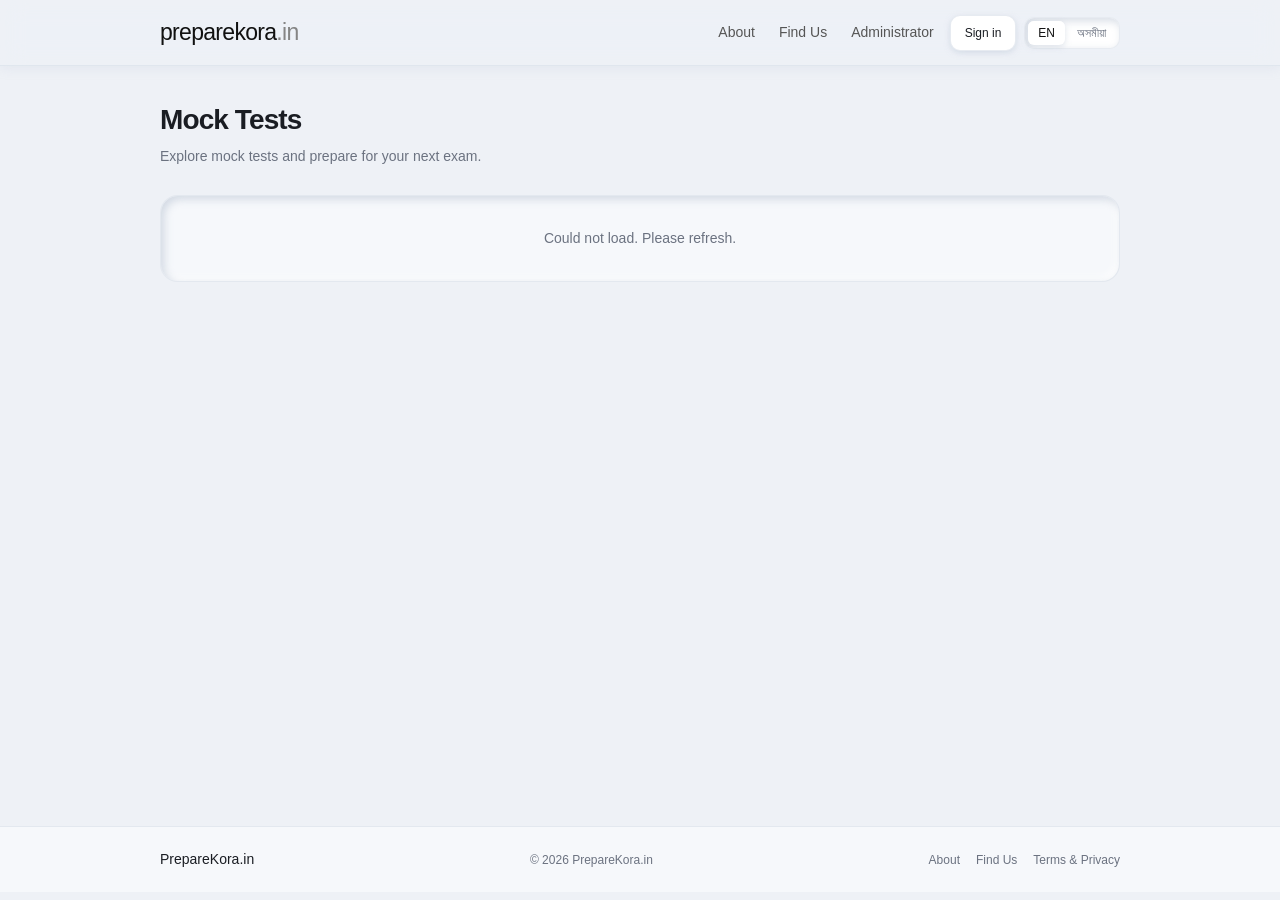
==== index.html @ cd461d58 "Add files via upload" ====
<!DOCTYPE html>
<html lang="en">
<head>
  <meta charset="UTF-8">
  <meta name="viewport" content="width=device-width, initial-scale=1.0">
  <meta name="theme-color" content="#ffffff">

  <!-- Google Search Console verification -->
  <meta name="google-site-verification" content="019QB1KSc-V0ZLpoQcA3cgsxIPKZK4McHGZNi3ZNO9E" />

  <!-- Primary SEO (ADRE-first) -->
  <title>PrepareKora — Free Mock Tests for ADRE, Assam Direct Recruitment & Assam Govt Exams</title>
  <meta name="description" content="Free ADRE mock tests for Grade 3 & Grade 4 — Assam Direct Recruitment Exam practice in English and Assamese. Full-length ADRE mock test series with MCQs, Math, Reasoning, timer, instant results and AI explanations. Also covers Assam Police, Assam TET and other Assam govt exams.">
  <meta name="keywords" content="ADRE mock test, free ADRE mock test, ADRE mock test online, ADRE Grade 3 mock test, ADRE Grade 4 mock test, ADRE practice test, ADRE mock test series, ADRE exam preparation, Assam Direct Recruitment Exam, Assam Direct Recruitment mock test, ADRE syllabus, ADRE previous year questions, ADRE free test, ADRE mock test Assam, Assam Police mock test, Assam TET mock test, Assam govt jobs mock test, free mock tests Assam, Assam competitive exams, APSC mock test, PrepareKora">
  <meta name="author" content="PrepareKora">
  <meta name="robots" content="index, follow, max-image-preview:large, max-snippet:-1, max-video-preview:-1">
  <link rel="canonical" href="https://yadavwebtechnologies-softwares.github.io/preparekora/">

  <!-- Geo targeting (Assam focus) -->
  <meta name="geo.region" content="IN-AS">
  <meta name="geo.placename" content="Assam, India">

  <!-- Open Graph (ADRE-first) -->
  <meta property="og:type" content="website">
  <meta property="og:site_name" content="PrepareKora">
  <meta property="og:url" content="https://yadavwebtechnologies-softwares.github.io/preparekora/">
  <meta property="og:title" content="Free ADRE Mock Test — Grade 3 & 4 Practice | PrepareKora">
  <meta property="og:description" content="Free ADRE mock tests for Grade 3 & 4. Full-length ADRE practice with MCQs, Math, Reasoning, timer, instant results and AI explanations in English & Assamese.">
  <meta property="og:locale" content="en_IN">
  <meta property="og:locale:alternate" content="as_IN">

  <!-- Twitter (ADRE-first) -->
  <meta name="twitter:card" content="summary">
  <meta name="twitter:title" content="Free ADRE Mock Test — Grade 3 & 4 Practice | PrepareKora">
  <meta name="twitter:description" content="Free ADRE mock tests for Grade 3 & 4. Full-length ADRE practice in English & Assamese with timer, instant results and AI explanations.">

  <!-- Performance: preconnect -->
  <link rel="preconnect" href="https://preparekora-api.yadavsubba2003.workers.dev" crossorigin>
  <link rel="preconnect" href="https://preparekora-default-rtdb.firebaseio.com" crossorigin>
  <link rel="dns-prefetch" href="https://preparekora-api.yadavsubba2003.workers.dev">
  <link rel="dns-prefetch" href="https://preparekora-default-rtdb.firebaseio.com">

  <!-- Styles -->
  <link rel="stylesheet" href="style.css">

  <!-- Structured Data: WebSite (ADRE-first) -->
  <script type="application/ld+json">
  {
    "@context": "https://schema.org",
    "@type": "WebSite",
    "name": "PrepareKora",
    "alternateName": "PrepareKora ADRE Mock Tests",
    "url": "https://yadavwebtechnologies-softwares.github.io/preparekora/",
    "description": "Free ADRE mock tests for Grade 3 & 4 (Assam Direct Recruitment Exam), plus Assam Police, Assam TET and other Assam government competitive exams.",
    "inLanguage": ["en-IN", "as-IN"],
    "publisher": {
      "@type": "EducationalOrganization",
      "name": "PrepareKora",
      "url": "https://yadavwebtechnologies-softwares.github.io/preparekora/"
    },
    "about": {
      "@type": "Thing",
      "name": "ADRE Mock Test",
      "description": "Free mock tests for Assam Direct Recruitment Exam (ADRE) Grade 3 and Grade 4."
    }
  }
  </script>

  <!-- Structured Data: EducationalOrganization (Assam, ADRE focus) -->
  <script type="application/ld+json">
  {
    "@context": "https://schema.org",
    "@type": "EducationalOrganization",
    "name": "PrepareKora",
    "url": "https://yadavwebtechnologies-softwares.github.io/preparekora/",
    "description": "PrepareKora provides free ADRE mock tests (Assam Direct Recruitment Exam Grade 3 & 4) and other Assam government competitive exam practice in English and Assamese.",
    "areaServed": {
      "@type": "State",
      "name": "Assam",
      "containedInPlace": {
        "@type": "Country",
        "name": "India"
      }
    },
    "knowsLanguage": ["en", "as"],
    "hasOfferCatalog": {
      "@type": "OfferCatalog",
      "name": "ADRE Mock Tests",
      "itemListElement": [
        {
          "@type": "Offer",
          "itemOffered": {
            "@type": "Service",
            "name": "ADRE Grade 3 Mock Test",
            "description": "Free full-length mock test for ADRE Grade 3 (Assam Direct Recruitment Exam)"
          }
        },
        {
          "@type": "Offer",
          "itemOffered": {
            "@type": "Service",
            "name": "ADRE Grade 4 Mock Test",
            "description": "Free full-length mock test for ADRE Grade 4 (Assam Direct Recruitment Exam)"
          }
        }
      ]
    }
  }
  </script>
</head>

<body>

  <header class="header">
    <div class="header-inner">

      <a class="brand" href="index.html" aria-label="PrepareKora home">
        <span class="brand-main">preparekora</span><span class="brand-in">.in</span>
      </a>

      <nav class="desktop-nav" aria-label="Desktop navigation">
        <a href="about.html" data-i18n="navAbout">About</a>
        <a href="find-us.html" data-i18n="navFindUs">Find Us</a>
        <a href = "admin.html" >Administrator</a>
      </nav>

      <div class="nav-actions">

        <a class="btn btn-sm" id="authActionBtn" href="login.html" style="display: none;">
          Sign in
        </a>

        <div class="lang-switch" role="group" aria-label="Language">
          <button class="lang-btn is-active" type="button" data-lang="en" aria-pressed="true">EN</button>
          <button class="lang-btn" type="button" data-lang="as" aria-pressed="false">অসমীয়া</button>
        </div>

        <button
          class="icon-button"
          id="menuToggle"
          type="button"
          aria-label="Open navigation menu"
          aria-expanded="false"
          aria-controls="menuPanel"
        >
          <svg id="menuIcon" viewBox="0 0 24 24" aria-hidden="true">
            <path d="M4 7h16"></path>
            <path d="M4 12h16"></path>
            <path d="M4 17h16"></path>
          </svg>
        </button>

      </div>

      <nav class="menu-panel" id="menuPanel" aria-label="Mobile navigation">
        <a href="about.html" data-i18n="navAbout">About</a>
        <a href="find-us.html" data-i18n="navFindUs">Find Us</a>
        <a href = "admin.html" >Administrator</a>
        <a href="login.html" id="authActionBtnMobile">Sign in</a>

        <div class="lang-switch" role="group" aria-label="Language">
          <button class="lang-btn is-active" type="button" data-lang="en" aria-pressed="true">EN</button>
          <button class="lang-btn" type="button" data-lang="as" aria-pressed="false">অসমীয়া</button>
        </div>
      </nav>

    </div>
  </header>

  <main class="page-container">

    <section class="page-heading">
      <h1 data-i18n="mockTestsHeading">Mock Tests</h1>
      <p data-i18n="mockTestsSub">Explore mock tests and prepare for your next exam.</p>
    </section>

    <div id="testArchive">

      <section class="archive-section" data-group="today">
        <h2 class="archive-heading" data-i18n="today">Today</h2>
        <div class="test-list" id="todayTests"></div>
      </section>

      <section class="archive-section" data-group="yesterday">
        <h2 class="archive-heading" data-i18n="yesterday">Yesterday</h2>
        <div class="test-list" id="yesterdayTests"></div>
      </section>

      <section class="archive-section" data-group="earlier">
        <h2 class="archive-heading" data-i18n="earlier">Earlier</h2>
        <div class="test-list" id="earlierTests"></div>

        <div class="pagination" id="earlierPagination" hidden>
          <button class="btn btn-sm" id="earlierPrevBtn" type="button">← Previous</button>
          <span class="pagination-info" id="earlierPageInfo">Page 1 of 1</span>
          <button class="btn btn-sm" id="earlierNextBtn" type="button">Next →</button>
        </div>
      </section>

      <div class="empty-state" id="archiveEmpty" hidden data-i18n="noMockTests">
        No mock tests available.
      </div>

    </div>

  </main>

  <footer class="footer">
    <div class="footer-inner">
      <a href="index.html" class="footer-brand">PrepareKora.in</a>

      <div class="footer-copy">
        © <span id="currentYear"></span> PrepareKora.in
      </div>

<nav class="footer-links" aria-label="Footer navigation">
  <a href="about.html" data-i18n="navAbout">About</a>
  <a href="find-us.html" data-i18n="navFindUs">Find Us</a>
  <a href="terms.html" data-i18n="navTerms">Terms &amp; Privacy</a>
</nav>
    </div>
  </footer>

  <div
    class="search-overlay"
    id="searchOverlay"
    role="dialog"
    aria-modal="true"
    aria-label="Search mock tests"
    aria-hidden="true"
  >
    <div class="search-box">

      <div class="search-top">

        <div class="search-input-wrap">
          <svg viewBox="0 0 24 24" aria-hidden="true">
            <circle cx="10.8" cy="10.8" r="6.8"></circle>
            <path d="m16 16 4.5 4.5"></path>
          </svg>

          <input
            type="search"
            id="searchInput"
            placeholder="Search tests or teachers..."
            data-i18n-placeholder="searchPlaceholder"
            autocomplete="off"
            aria-label="Search tests or teachers"
          >
        </div>

        <button id="searchClose" type="button" aria-label="Close search">
          <svg viewBox="0 0 24 24" aria-hidden="true">
            <path d="m6 6 12 12"></path>
            <path d="M18 6 6 18"></path>
          </svg>
        </button>

      </div>

      <div class="search-results" id="searchResults">
        <div class="search-empty" data-i18n="searchHint">Search for a mock test or teacher.</div>
      </div>

    </div>
  </div>

  <script src="js/translation.js"></script>
  <script src="js/loader.js"></script>
  <script src="js/main.js"></script>

  <script>
  (function () {
    const TOKEN_KEY = "pk_user_id_token";
    const EXPIRES_KEY = "pk_user_expires_at";

    function getToken() {
      try { return localStorage.getItem(TOKEN_KEY) || ""; } catch (e) { return ""; }
    }

    function getExpiry() {
      try { return parseInt(localStorage.getItem(EXPIRES_KEY) || "0", 10) || 0; } catch (e) { return 0; }
    }

    function isLoggedIn() {
      const token = getToken();
      if (!token) return false;
      const exp = getExpiry();
      if (exp && exp < Date.now()) return false;
      return true;
    }

    const loggedIn = isLoggedIn();
    const label = loggedIn ? "Dashboard" : "Sign in";
    const href = loggedIn ? "dashboard.html" : "login.html";

    const btn = document.getElementById("authActionBtn");
    if (btn) {
      btn.textContent = label;
      btn.href = href;
      btn.style.display = "";
    }

    const btnM = document.getElementById("authActionBtnMobile");
    if (btnM) {
      btnM.textContent = label;
      btnM.href = href;
    }
  })();
  </script>

</body>
</html>
---- style.css ----
/* =========================================================
   PrepareKora.in — Shared Stylesheet v4 (Claymorphism + Waterdrop)
   ========================================================= */

:root {
  /* Base colors */
  --background: #eef1f6;
  --surface: #f6f8fb;
  --surface-strong: #e8ecf3;
  --text: #1a1d23;
  --muted: #6b7280;
  --border: #d8dee8;
  --border-strong: #c2cad6;
  --border-focus: #4a6fa5;

  /* Accent (soft blue clay) */
  --accent: #4a6fa5;
  --accent-hover: #3d5a86;
  --accent-soft: #eef3fa;

  /* Radius */
  --radius: 18px;
  --radius-sm: 14px;
  --radius-xs: 10px;

  /* Clay shadows */
  --shadow-sm:
    0 2px 6px rgba(163, 177, 198, 0.35),
    inset 0 1px 0 rgba(255, 255, 255, 0.9);
  --shadow-md:
    0 6px 16px rgba(163, 177, 198, 0.45),
    inset 0 1px 0 rgba(255, 255, 255, 0.95),
    inset 0 -1px 0 rgba(163, 177, 198, 0.15);
  --shadow-lg:
    0 12px 30px rgba(163, 177, 198, 0.5),
    inset 0 1px 0 rgba(255, 255, 255, 0.95);
  --shadow-xl:
    0 20px 50px rgba(163, 177, 198, 0.55),
    inset 0 1px 0 rgba(255, 255, 255, 0.95);
  --shadow-inset:
    inset 3px 3px 8px rgba(163, 177, 198, 0.45),
    inset -3px -3px 8px rgba(255, 255, 255, 0.95);
  --shadow-pressed:
    0 2px 6px rgba(163, 177, 198, 0.4),
    inset 0 2px 5px rgba(163, 177, 198, 0.35);

  /* Waterdrop shape */
  --drop-shape: 60% 40% 55% 45% / 55% 60% 40% 45%;

  --transition: 0.22s ease;
  --transition-fast: 0.15s ease;

  /* Functional (unchanged) */
  --correct: #15803d;
  --correct-bg: #f0fdf4;
  --correct-text: #14532d;
  --wrong: #b91c1c;
  --wrong-bg: #fef2f2;
  --wrong-text: #7f1d1d;
  --live: #dc2626;
}

/* ============================
   Reset & Base
   ============================ */

* { box-sizing: border-box; }

html {
  scroll-behavior: smooth;
  -webkit-text-size-adjust: 100%;
}

body {
  margin: 0;
  background: var(--background);
  color: var(--text);
  font-family: Arial, Helvetica, sans-serif;
  -webkit-font-smoothing: antialiased;
  -moz-osx-font-smoothing: grayscale;
  line-height: 1.5;
}

button, input, a, select, textarea { font: inherit; }
button { color: inherit; cursor: pointer; }
a { color: inherit; text-decoration: none; }

button:focus-visible,
a:focus-visible,
input:focus-visible,
select:focus-visible,
textarea:focus-visible {
  outline: 2px solid var(--border-focus);
  outline-offset: 3px;
}

[hidden] { display: none !important; }

img { max-width: 100%; height: auto; }

/* ============================
   Header (clay sticky)
   ============================ */

.header {
  position: sticky;
  top: 0;
  z-index: 50;
  width: 100%;
  background: rgba(238, 241, 246, 0.85);
  backdrop-filter: saturate(180%) blur(12px);
  -webkit-backdrop-filter: saturate(180%) blur(12px);
  border-bottom: 1px solid rgba(216, 222, 232, 0.6);
  box-shadow: 0 2px 12px rgba(163, 177, 198, 0.15);
}

.header-inner {
  position: relative;
  max-width: 1000px;
  min-height: 65px;
  margin: 0 auto;
  padding: 0 20px;
  display: flex;
  align-items: center;
  gap: 16px;
}

.brand {
  display: inline-flex;
  align-items: baseline;
  white-space: nowrap;
  font-size: 23px;
  font-weight: 400;
  letter-spacing: -0.7px;
  flex-shrink: 0;
}

.brand-main { color: #111111; }
.brand-in { color: #858585; }

/* ============================
   Desktop Navigation
   ============================ */

.desktop-nav {
  display: flex;
  align-items: center;
  gap: 24px;
  margin-left: auto;
}

.desktop-nav a {
  color: #555555;
  font-size: 14px;
  transition: color var(--transition-fast);
}

.desktop-nav a:hover { color: #111111; }

.nav-actions {
  display: flex;
  align-items: center;
  gap: 8px;
  flex-shrink: 0;
}

.icon-button {
  width: 40px;
  height: 40px;
  display: grid;
  place-items: center;
  padding: 0;
  border: 1px solid rgba(216, 222, 232, 0.6);
  border-radius: var(--radius-sm);
  background: #ffffff;
  box-shadow: var(--shadow-sm);
  cursor: pointer;
  transition: box-shadow var(--transition-fast), transform var(--transition-fast);
}

.icon-button:hover {
  box-shadow: var(--shadow-md);
  transform: translateY(-1px);
}

.icon-button:active {
  box-shadow: var(--shadow-pressed);
  transform: translateY(0);
}

.icon-button svg {
  width: 21px;
  height: 21px;
  stroke: currentColor;
  fill: none;
  stroke-width: 1.8;
  stroke-linecap: round;
  stroke-linejoin: round;
}

/* ============================
   Language Switch
   ============================ */

.lang-switch {
  display: flex;
  align-items: center;
  gap: 2px;
  padding: 3px;
  border: 1px solid rgba(216, 222, 232, 0.6);
  border-radius: var(--radius-xs);
  background: #ffffff;
  box-shadow: var(--shadow-inset);
}

.lang-btn {
  padding: 6px 10px;
  border: 0;
  border-radius: 6px;
  background: transparent;
  color: var(--muted);
  font-size: 12px;
  line-height: 1;
  cursor: pointer;
  white-space: nowrap;
  transition: background var(--transition-fast), color var(--transition-fast), box-shadow var(--transition-fast);
}

.lang-btn:hover { color: var(--text); }

.lang-btn.is-active {
  background: #ffffff;
  color: #111111;
  box-shadow: var(--shadow-sm);
}

.menu-panel .lang-switch { display: none; }

/* ============================
   Mobile Menu
   ============================ */

#menuToggle { display: none; }

.menu-panel {
  display: none;
  position: absolute;
  top: calc(100% + 6px);
  right: 15px;
  width: 200px;
  padding: 8px;
  background: #ffffff;
  border: 1px solid rgba(216, 222, 232, 0.6);
  border-radius: var(--radius-sm);
  box-shadow: var(--shadow-lg);
  z-index: 100;
}

.menu-panel.open { display: block; }

.menu-panel a {
  display: block;
  padding: 12px;
  border-radius: 8px;
  font-size: 14px;
  transition: background var(--transition-fast);
}

.menu-panel a:hover { background: var(--surface); }

/* ============================
   Page Container & Headings
   ============================ */

.page-container {
  max-width: 1000px;
  min-height: calc(100vh - 140px);
  margin: 0 auto;
  padding: 36px 20px 55px;
}

.page-heading { margin-bottom: 28px; }

.page-heading h1 {
  margin: 0 0 8px;
  font-size: 28px;
  font-weight: 600;
  letter-spacing: -0.9px;
  line-height: 1.25;
}

.page-heading p {
  margin: 0;
  color: var(--muted);
  font-size: 14px;
  line-height: 1.6;
}

/* ============================
   Homepage — Test Archive
   ============================ */

.archive-section { margin-top: 30px; }

.archive-heading {
  display: flex;
  align-items: center;
  gap: 10px;
  margin-bottom: 14px;
  font-size: 14px;
  font-weight: 600;
  letter-spacing: 0.02em;
  text-transform: uppercase;
  color: var(--muted);
}

.archive-heading::after {
  content: "";
  flex: 1;
  height: 1px;
  background: var(--border);
}

.test-list {
  display: flex;
  flex-direction: column;
  gap: 12px;
}

.test-card {
  display: flex;
  align-items: center;
  gap: 15px;
  padding: 16px;
  border: 1px solid rgba(216, 222, 232, 0.6);
  border-radius: var(--radius);
  background: #ffffff;
  box-shadow: var(--shadow-sm);
  transition: box-shadow var(--transition), transform var(--transition);
}

.test-card:hover {
  box-shadow: var(--shadow-md);
  transform: translateY(-2px);
}

.date-badge {
  width: 48px;
  min-width: 48px;
  height: 48px;
  display: flex;
  flex-direction: column;
  align-items: center;
  justify-content: center;
  gap: 2px;
  background: var(--surface);
  border: 1px solid var(--border);
  border-radius: var(--radius-xs);
  box-shadow: var(--shadow-inset);
}

.date-day { font-size: 17px; font-weight: 600; line-height: 1; }

.date-month {
  color: var(--muted);
  font-size: 10px;
  text-transform: uppercase;
  letter-spacing: 0.04em;
}

.test-info { flex: 1; min-width: 0; }

.test-title {
  margin: 0 0 6px;
  font-size: 15px;
  font-weight: 600;
  line-height: 1.45;
  overflow-wrap: anywhere;
}

.test-publisher {
  margin: 0 0 7px;
  color: var(--muted);
  font-size: 12px;
}

.test-meta {
  display: flex;
  align-items: center;
  flex-wrap: wrap;
  gap: 12px;
  color: var(--muted);
  font-size: 12px;
}

.start-button {
  display: inline-flex;
  align-items: center;
  justify-content: center;
  flex-shrink: 0;
  min-width: 76px;
  padding: 9px 16px;
  border: 1px solid var(--accent);
  border-radius: var(--radius-xs);
  background: var(--accent);
  color: #ffffff;
  font-size: 12px;
  font-weight: 600;
  text-align: center;
  box-shadow:
    0 4px 12px rgba(74, 111, 165, 0.35),
    inset 0 1px 0 rgba(255, 255, 255, 0.25);
  transition: background var(--transition-fast), transform var(--transition-fast), box-shadow var(--transition-fast);
}

.start-button:hover {
  background: var(--accent-hover);
  box-shadow:
    0 6px 16px rgba(74, 111, 165, 0.45),
    inset 0 1px 0 rgba(255, 255, 255, 0.3);
  transform: translateY(-1px);
}

.start-button:active {
  transform: translateY(0);
  box-shadow:
    0 2px 6px rgba(74, 111, 165, 0.35),
    inset 0 2px 5px rgba(0, 0, 0, 0.15);
}

.empty-state {
  padding: 32px 16px;
  border: 1px solid rgba(216, 222, 232, 0.6);
  border-radius: var(--radius);
  color: var(--muted);
  font-size: 14px;
  text-align: center;
  background: var(--surface);
  box-shadow: var(--shadow-inset);
}

/* ============================
   Search Overlay
   ============================ */

.search-overlay {
  position: fixed;
  inset: 0;
  z-index: 200;
  display: none;
  align-items: flex-start;
  justify-content: center;
  padding: 90px 20px 20px;
  background: rgba(26, 29, 35, 0.35);
  backdrop-filter: blur(6px);
  -webkit-backdrop-filter: blur(6px);
}

.search-overlay.open { display: flex; }

.search-box {
  width: 100%;
  max-width: 600px;
  max-height: calc(100vh - 120px);
  overflow-y: auto;
  padding: 22px;
  background: #ffffff;
  border: 1px solid rgba(216, 222, 232, 0.6);
  border-radius: var(--radius);
  box-shadow: var(--shadow-xl);
}

.search-top {
  display: flex;
  align-items: center;
  gap: 10px;
}

.search-input-wrap {
  flex: 1;
  display: flex;
  align-items: center;
  gap: 10px;
  min-width: 0;
  padding: 0 14px;
  border: 1px solid var(--border);
  border-radius: var(--radius-xs);
  background: var(--surface);
  box-shadow: var(--shadow-inset);
  transition: border-color var(--transition-fast), box-shadow var(--transition-fast);
}

.search-input-wrap:focus-within {
  border-color: var(--border-focus);
  box-shadow:
    inset 2px 2px 5px rgba(163, 177, 198, 0.3),
    inset -2px -2px 5px rgba(255, 255, 255, 0.95);
}

.search-input-wrap svg {
  width: 19px;
  height: 19px;
  flex-shrink: 0;
  stroke: #777777;
  fill: none;
  stroke-width: 1.8;
}

#searchInput {
  width: 100%;
  min-width: 0;
  height: 43px;
  border: 0;
  outline: none;
  background: transparent;
  color: var(--text);
  font-size: 14px;
}

#searchClose {
  width: 38px;
  height: 38px;
  display: grid;
  place-items: center;
  flex-shrink: 0;
  border: 1px solid rgba(216, 222, 232, 0.6);
  border-radius: var(--radius-xs);
  background: #ffffff;
  box-shadow: var(--shadow-sm);
  cursor: pointer;
  transition: box-shadow var(--transition-fast);
}

#searchClose:hover { box-shadow: var(--shadow-md); }

#searchClose svg {
  width: 19px;
  height: 19px;
  stroke: currentColor;
  fill: none;
  stroke-width: 1.8;
}

.search-results { margin-top: 14px; }

.search-result {
  display: block;
  padding: 14px 12px;
  border-bottom: 1px solid var(--border);
  border-radius: 8px;
  transition: background var(--transition-fast);
}

.search-result:last-child { border-bottom: 0; }
.search-result:hover { background: var(--surface); }

.search-result-title {
  margin-bottom: 5px;
  font-size: 14px;
  font-weight: 600;
  line-height: 1.45;
}

.search-result-meta {
  color: var(--muted);
  font-size: 12px;
  line-height: 1.5;
}

.search-empty {
  padding: 24px 12px;
  color: var(--muted);
  font-size: 13px;
  text-align: center;
}

/* ============================
   Footer
   ============================ */

.footer {
  border-top: 1px solid rgba(216, 222, 232, 0.6);
  background: var(--surface);
}

.footer-inner {
  max-width: 1000px;
  min-height: 65px;
  margin: 0 auto;
  padding: 18px 20px;
  display: flex;
  align-items: center;
  justify-content: space-between;
  flex-wrap: wrap;
  gap: 12px;
}

.footer-brand { font-size: 14px; font-weight: 500; }
.footer-copy { color: var(--muted); font-size: 12px; }

.footer-links {
  display: flex;
  align-items: center;
  gap: 16px;
  font-size: 12px;
}

.footer-links a {
  color: var(--muted);
  transition: color var(--transition-fast);
}

.footer-links a:hover { color: var(--text); }

/* ============================
   Buttons (clay)
   ============================ */

.btn {
  display: inline-flex;
  align-items: center;
  justify-content: center;
  gap: 8px;
  padding: 10px 18px;
  border: 1px solid rgba(216, 222, 232, 0.6);
  border-radius: var(--radius-xs);
  background: #ffffff;
  color: var(--text);
  font-size: 13px;
  font-weight: 500;
  cursor: pointer;
  white-space: nowrap;
  text-align: center;
  box-shadow: var(--shadow-sm);
  transition: box-shadow var(--transition-fast), transform var(--transition-fast), background var(--transition-fast);
}

.btn:hover {
  box-shadow: var(--shadow-md);
  transform: translateY(-1px);
}

.btn:active {
  box-shadow: var(--shadow-pressed);
  transform: translateY(0);
}

.btn-primary {
  background: var(--accent);
  border-color: var(--accent);
  color: #ffffff;
  box-shadow:
    0 4px 12px rgba(74, 111, 165, 0.35),
    inset 0 1px 0 rgba(255, 255, 255, 0.25);
}

.btn-primary:hover {
  background: var(--accent-hover);
  border-color: var(--accent-hover);
  box-shadow:
    0 6px 16px rgba(74, 111, 165, 0.45),
    inset 0 1px 0 rgba(255, 255, 255, 0.3);
}

.btn-primary:active {
  box-shadow:
    0 2px 6px rgba(74, 111, 165, 0.35),
    inset 0 2px 5px rgba(0, 0, 0, 0.15);
}

.btn-sm { padding: 8px 14px; font-size: 12px; }

.btn:disabled {
  opacity: 0.5;
  cursor: not-allowed;
  transform: none;
  box-shadow: var(--shadow-pressed);
}

.btn:disabled:hover { transform: none; box-shadow: var(--shadow-pressed); }

/* ============================
   Card & Typography
   ============================ */

.card {
  background: #ffffff;
  border: 1px solid rgba(216, 222, 232, 0.6);
  border-radius: var(--radius);
  padding: 24px;
  box-shadow: var(--shadow-md);
}

.eyebrow {
  margin: 0 0 10px;
  color: var(--muted);
  font-size: 11px;
  font-weight: 600;
  letter-spacing: 0.08em;
  text-transform: uppercase;
}

.muted-text {
  margin: 0;
  color: var(--muted);
  font-size: 13px;
  line-height: 1.6;
}

.sr-only {
  position: absolute;
  width: 1px; height: 1px;
  padding: 0; margin: -1px;
  overflow: hidden;
  clip: rect(0 0 0 0);
  white-space: nowrap;
  border: 0;
}

.only-mobile { display: none; }

/* ============================
   Forms (clay inputs)
   ============================ */

.form-field { margin-bottom: 16px; }

.form-label {
  display: block;
  margin-bottom: 6px;
  font-size: 13px;
  font-weight: 600;
}

.form-required { color: var(--muted); font-weight: 400; }

.form-input,
.form-select,
.form-textarea {
  width: 100%;
  padding: 0 14px;
  height: 44px;
  border: 1px solid rgba(216, 222, 232, 0.7);
  border-radius: var(--radius-xs);
  background: var(--surface);
  color: var(--text);
  font-size: 14px;
  box-shadow: var(--shadow-inset);
  transition: border-color var(--transition-fast), box-shadow var(--transition-fast);
}

.form-textarea {
  height: auto;
  min-height: 84px;
  padding: 10px 14px;
  resize: vertical;
  line-height: 1.5;
}

.form-input:hover,
.form-select:hover,
.form-textarea:hover {
  border-color: var(--border-strong);
}

.form-input:focus,
.form-select:focus,
.form-textarea:focus {
  border-color: var(--border-focus);
  outline: none;
  background: #ffffff;
  box-shadow:
    inset 2px 2px 5px rgba(163, 177, 198, 0.25),
    inset -2px -2px 5px rgba(255, 255, 255, 0.95);
}

.form-input.is-invalid,
.form-textarea.is-invalid {
  border-color: var(--wrong);
  background: var(--wrong-bg);
}

.form-hint {
  margin: 6px 0 0;
  color: var(--muted);
  font-size: 11px;
  line-height: 1.5;
}

.form-error {
  margin: 6px 0 0;
  color: var(--wrong);
  font-size: 12px;
  font-weight: 500;
}

.form-actions {
  display: flex;
  flex-wrap: wrap;
  gap: 8px;
  margin-top: 20px;
}

.form-actions .btn { flex: 1; min-width: 120px; }

/* ============================
   Start Screen
   ============================ */

.start-card { max-width: 560px; margin: 0 auto; }

.start-card h1 {
  margin: 0 0 6px;
  font-size: 24px;
  font-weight: 600;
  letter-spacing: -0.6px;
  line-height: 1.3;
}

.meta-row {
  display: grid;
  grid-template-columns: repeat(3, 1fr);
  gap: 10px;
  margin: 20px 0;
}

.meta-item {
  padding: 14px 10px;
  border: 1px solid rgba(216, 222, 232, 0.6);
  border-radius: var(--radius-sm);
  background: var(--surface);
  box-shadow: var(--shadow-inset);
  text-align: center;
}

.meta-value {
  display: block;
  font-size: 20px;
  font-weight: 600;
  line-height: 1.2;
}

.meta-label {
  display: block;
  margin-top: 3px;
  color: var(--muted);
  font-size: 11px;
}

.rules {
  margin: 0 0 22px;
  padding-left: 18px;
  color: var(--muted);
  font-size: 13px;
  line-height: 1.9;
}

/* ============================
   Exam Bar & Grid
   ============================ */

.exam-bar {
  position: sticky;
  top: 65px;
  z-index: 40;
  display: flex;
  align-items: center;
  justify-content: space-between;
  gap: 14px;
  margin-bottom: 16px;
  padding: 13px 16px;
  background: #ffffff;
  border: 1px solid rgba(216, 222, 232, 0.6);
  border-radius: var(--radius);
  box-shadow: var(--shadow-md);
}

.exam-bar-left { min-width: 0; }

.exam-title {
  margin: 0;
  font-size: 13px;
  font-weight: 600;
  line-height: 1.4;
  overflow: hidden;
  text-overflow: ellipsis;
  white-space: nowrap;
}

.exam-sub {
  margin: 2px 0 0;
  color: var(--muted);
  font-size: 11px;
}

.exam-bar-right {
  display: flex;
  align-items: center;
  gap: 8px;
  flex-shrink: 0;
}

.timer {
  display: inline-flex;
  align-items: center;
  gap: 7px;
  padding: 7px 12px;
  border: 1px solid rgba(216, 222, 232, 0.6);
  border-radius: var(--radius-xs);
  background: var(--surface);
  box-shadow: var(--shadow-inset);
  font-size: 14px;
  font-weight: 600;
  font-variant-numeric: tabular-nums;
  letter-spacing: 0.4px;
}

.timer svg {
  width: 15px;
  height: 15px;
  stroke: currentColor;
  fill: none;
  stroke-width: 1.9;
  stroke-linecap: round;
  stroke-linejoin: round;
}

.timer.is-warning {
  background: var(--accent);
  border-color: var(--accent);
  color: #ffffff;
  box-shadow:
    0 4px 12px rgba(74, 111, 165, 0.35),
    inset 0 1px 0 rgba(255, 255, 255, 0.25);
}

.exam-grid {
  display: grid;
  grid-template-columns: minmax(0, 1fr) 260px;
  gap: 18px;
  align-items: start;
}

/* ============================
   Question Panel
   ============================ */

.question-panel {
  padding: 24px;
  background: #ffffff;
  border: 1px solid rgba(216, 222, 232, 0.6);
  border-radius: var(--radius);
  box-shadow: var(--shadow-md);
}

.q-head {
  display: flex;
  align-items: center;
  justify-content: space-between;
  gap: 12px;
}

.q-number {
  color: var(--muted);
  font-size: 11px;
  font-weight: 600;
  letter-spacing: 0.06em;
  text-transform: uppercase;
}

.q-status {
  padding: 4px 10px;
  border: 1px solid var(--border);
  border-radius: 999px;
  color: var(--muted);
  background: var(--surface);
  font-size: 10px;
  font-weight: 500;
  white-space: nowrap;
}

.q-text {
  margin: 14px 0 18px;
  font-size: 17px;
  font-weight: 600;
  line-height: 1.55;
  overflow-wrap: anywhere;
}

.q-latex {
  margin: 0 0 14px;
  padding: 12px;
  border: 1px solid rgba(216, 222, 232, 0.6);
  border-radius: var(--radius-sm);
  background: var(--surface);
  box-shadow: var(--shadow-inset);
  overflow-x: auto;
  overflow-y: hidden;
  font-size: 15px;
  text-align: center;
}

.q-latex .katex { font-size: 1.05em; }
.q-latex .katex-display { display: inline-block; margin: 0; }

.q-image {
  margin: 0 0 14px;
  text-align: center;
}

.q-image img {
  max-width: 100%;
  height: auto;
  border: 1px solid var(--border);
  border-radius: var(--radius-sm);
}

/* ============================
   Options
   ============================ */

.options {
  display: flex;
  flex-direction: column;
  gap: 10px;
  margin: 0 0 22px;
  padding: 0;
  border: 0;
  min-width: 0;
}

.option {
  display: flex;
  align-items: flex-start;
  gap: 12px;
  padding: 14px;
  border: 1px solid rgba(216, 222, 232, 0.6);
  border-radius: var(--radius-sm);
  background: #ffffff;
  box-shadow: var(--shadow-sm);
  cursor: pointer;
  transition: box-shadow var(--transition-fast), transform var(--transition-fast), background var(--transition-fast);
}

.option:hover {
  box-shadow: var(--shadow-md);
  transform: translateY(-1px);
}

.option input[type="radio"] {
  position: absolute;
  width: 1px;
  height: 1px;
  opacity: 0;
  pointer-events: none;
}

.option:has(input:focus-visible) {
  outline: 2px solid var(--border-focus);
  outline-offset: 3px;
}

.option-key {
  display: grid;
  place-items: center;
  width: 26px;
  height: 26px;
  flex-shrink: 0;
  border: 1px solid var(--border);
  border-radius: 50%;
  background: var(--surface);
  box-shadow: var(--shadow-inset);
  color: var(--muted);
  font-size: 12px;
  font-weight: 600;
  transition: background var(--transition-fast), border-color var(--transition-fast), color var(--transition-fast), box-shadow var(--transition-fast);
}

.option-text {
  flex: 1;
  padding-top: 3px;
  font-size: 14px;
  line-height: 1.5;
  overflow-wrap: anywhere;
}

.option-text .katex { font-size: 1.05em; }
.option-text .katex-display { display: inline-block; margin: 0; }

.option.is-selected {
  border-color: var(--accent);
  background: var(--accent-soft);
  box-shadow:
    0 4px 12px rgba(74, 111, 165, 0.25),
    inset 0 1px 0 rgba(255, 255, 255, 0.95);
}

.option.is-selected .option-key {
  background: var(--accent);
  border-color: var(--accent);
  color: #ffffff;
  box-shadow: none;
}

.q-actions {
  display: flex;
  flex-wrap: wrap;
  align-items: center;
  gap: 8px;
}

.q-actions .spacer { flex: 1; }

#markBtn.is-active {
  background: var(--accent);
  border-color: var(--accent);
  color: #ffffff;
  box-shadow:
    0 4px 12px rgba(74, 111, 165, 0.35),
    inset 0 1px 0 rgba(255, 255, 255, 0.25);
}

/* ============================
   Palette
   ============================ */

.palette-panel {
  padding: 16px;
  background: #ffffff;
  border: 1px solid rgba(216, 222, 232, 0.6);
  border-radius: var(--radius);
  box-shadow: var(--shadow-md);
}

.palette-head {
  display: flex;
  align-items: center;
  justify-content: space-between;
  gap: 10px;
  margin-bottom: 14px;
}

.palette-head h2 { margin: 0; font-size: 13px; font-weight: 600; }

#paletteClose { display: none; }

.palette-grid {
  display: grid;
  grid-template-columns: repeat(5, 1fr);
  gap: 8px;
}

.palette-btn {
  position: relative;
  display: grid;
  place-items: center;
  aspect-ratio: 1 / 1;
  padding: 0;
  border: 1px solid rgba(216, 222, 232, 0.6);
  border-radius: var(--radius-xs);
  background: #ffffff;
  box-shadow: var(--shadow-sm);
  color: var(--text);
  font-size: 12px;
  font-weight: 600;
  cursor: pointer;
  transition: box-shadow var(--transition-fast), transform var(--transition-fast), background var(--transition-fast);
}

.palette-btn:hover {
  box-shadow: var(--shadow-md);
  transform: scale(1.05);
}

.palette-btn:active {
  box-shadow: var(--shadow-pressed);
  transform: scale(0.98);
}

.palette-btn.is-visited { background: var(--surface); }

.palette-btn.is-answered {
  background: var(--accent);
  border-color: var(--accent);
  color: #ffffff;
  box-shadow:
    0 3px 10px rgba(74, 111, 165, 0.35),
    inset 0 1px 0 rgba(255, 255, 255, 0.25);
}

.palette-btn.is-marked::after {
  content: "";
  position: absolute;
  top: 3px;
  right: 3px;
  width: 5px;
  height: 5px;
  border-radius: 50%;
  background: #171717;
}

.palette-btn.is-answered.is-marked::after { background: #ffffff; }

.palette-btn.is-current {
  outline: 2px solid var(--accent);
  outline-offset: 2px;
}

.legend {
  display: flex;
  flex-direction: column;
  gap: 9px;
  margin-top: 16px;
  padding-top: 14px;
  border-top: 1px solid var(--border);
}

.legend-item {
  display: flex;
  align-items: center;
  gap: 8px;
  color: var(--muted);
  font-size: 11px;
}

.legend-dot {
  position: relative;
  width: 14px;
  height: 14px;
  flex-shrink: 0;
  border: 1px solid var(--border);
  border-radius: 4px;
  background: #ffffff;
  box-shadow: var(--shadow-sm);
}

.legend-dot.visited { background: var(--surface); }

.legend-dot.answered {
  background: var(--accent);
  border-color: var(--accent);
}

.legend-dot.marked::after {
  content: "";
  position: absolute;
  top: 2px;
  right: 2px;
  width: 4px;
  height: 4px;
  border-radius: 50%;
  background: #171717;
}

.legend-dot.current {
  outline: 2px solid var(--accent);
  outline-offset: 1px;
}

.palette-backdrop {
  position: fixed;
  inset: 0;
  z-index: 150;
  background: rgba(26, 29, 35, 0.35);
  backdrop-filter: blur(4px);
  -webkit-backdrop-filter: blur(4px);
}

/* ============================
   Modal
   ============================ */

.modal-overlay {
  position: fixed;
  inset: 0;
  z-index: 200;
  display: none;
  align-items: center;
  justify-content: center;
  padding: 20px;
  background: rgba(26, 29, 35, 0.35);
  backdrop-filter: blur(6px);
  -webkit-backdrop-filter: blur(6px);
}

.modal-overlay.open { display: flex; }

.modal {
  width: 100%;
  max-width: 400px;
  padding: 24px;
  background: #ffffff;
  border: 1px solid rgba(216, 222, 232, 0.6);
  border-radius: var(--radius);
  box-shadow: var(--shadow-xl);
  animation: modalIn 0.25s ease;
}

@keyframes modalIn {
  from { opacity: 0; transform: scale(0.96) translateY(8px); }
  to { opacity: 1; transform: scale(1) translateY(0); }
}

.modal h2 {
  margin: 0 0 16px;
  font-size: 17px;
  font-weight: 600;
  letter-spacing: -0.3px;
}

.modal-stats {
  display: grid;
  grid-template-columns: repeat(3, 1fr);
  gap: 8px;
  margin-bottom: 20px;
}

.modal-stat {
  padding: 12px 6px;
  border: 1px solid var(--border);
  border-radius: var(--radius-xs);
  background: var(--surface);
  box-shadow: var(--shadow-inset);
  text-align: center;
}

.modal-stat strong {
  display: block;
  font-size: 18px;
  font-weight: 600;
  line-height: 1.2;
}

.modal-stat span {
  display: block;
  margin-top: 3px;
  color: var(--muted);
  font-size: 10px;
  line-height: 1.3;
}

.modal-actions {
  display: flex;
  justify-content: flex-end;
  gap: 8px;
}

/* ============================
   Result
   ============================ */

.result-card { max-width: 640px; margin: 0 auto; }

.result-card h1 {
  margin: 0 0 6px;
  font-size: 22px;
  font-weight: 600;
  letter-spacing: -0.6px;
  line-height: 1.3;
}

.score-block {
  display: flex;
  align-items: flex-end;
  gap: 14px;
  margin: 20px 0 16px;
}

.score-main {
  display: flex;
  align-items: baseline;
  gap: 6px;
}

.score-value {
  font-size: 56px;
  font-weight: 700;
  line-height: 1;
  letter-spacing: -2.5px;
}

.score-total {
  color: var(--muted);
  font-size: 20px;
  font-weight: 400;
}

.score-percent {
  margin-left: auto;
  padding: 6px 14px;
  border: 1px solid rgba(216, 222, 232, 0.6);
  border-radius: 999px;
  background: var(--surface);
  box-shadow: var(--shadow-inset);
  font-size: 15px;
  font-weight: 600;
}

.progress {
  height: 9px;
  margin-bottom: 22px;
  border-radius: 999px;
  background: var(--surface);
  box-shadow: var(--shadow-inset);
  overflow: hidden;
}

.progress span {
  display: block;
  height: 100%;
  width: 0;
  background: var(--accent);
  border-radius: 999px;
  transition: width 0.5s ease;
}

.stat-grid {
  display: grid;
  grid-template-columns: repeat(4, 1fr);
  gap: 10px;
  margin-bottom: 22px;
}

.stat {
  padding: 14px 8px;
  border: 1px solid rgba(216, 222, 232, 0.6);
  border-radius: var(--radius-sm);
  background: var(--surface);
  box-shadow: var(--shadow-inset);
  text-align: center;
}

.stat strong {
  display: block;
  font-size: 19px;
  font-weight: 600;
  line-height: 1.2;
  font-variant-numeric: tabular-nums;
}

.stat span {
  display: block;
  margin-top: 4px;
  color: var(--muted);
  font-size: 10px;
  line-height: 1.3;
}

.result-actions {
  display: flex;
  flex-wrap: wrap;
  gap: 8px;
}

/* ============================
   Math UI
   ============================ */

.numeric-input { margin: 0 0 22px; }

.numeric-display {
  display: flex;
  gap: 8px;
  margin-bottom: 10px;
}

.numeric-field {
  flex: 1;
  height: 50px;
  padding: 0 14px;
  border: 1px solid rgba(216, 222, 232, 0.7);
  border-radius: var(--radius-sm);
  background: var(--surface);
  box-shadow: var(--shadow-inset);
  color: var(--text);
  font-size: 18px;
  font-weight: 600;
  font-variant-numeric: tabular-nums;
  text-align: right;
  outline: none;
  cursor: default;
  transition: border-color var(--transition-fast);
}

.numeric-field:focus { border-color: var(--accent); }

.keypad {
  display: grid;
  grid-template-columns: repeat(4, 1fr);
  gap: 8px;
  max-width: 340px;
}

.keypad-btn {
  height: 52px;
  display: grid;
  place-items: center;
  border: 1px solid rgba(216, 222, 232, 0.6);
  border-radius: var(--radius-sm);
  background: #ffffff;
  box-shadow: var(--shadow-sm);
  color: var(--text);
  font-size: 17px;
  font-weight: 600;
  cursor: pointer;
  transition: box-shadow var(--transition-fast), transform var(--transition-fast), background var(--transition-fast);
  user-select: none;
  -webkit-tap-highlight-color: transparent;
  touch-action: manipulation;
}

.keypad-btn:hover {
  box-shadow: var(--shadow-md);
  transform: translateY(-1px);
}

.keypad-btn:active {
  box-shadow: var(--shadow-pressed);
  transform: translateY(0) scale(0.98);
}

.keypad-action svg {
  width: 18px;
  height: 18px;
  stroke: var(--text);
  fill: none;
  stroke-width: 1.8;
  stroke-linecap: round;
  stroke-linejoin: round;
}

.keypad-wide { grid-column: span 3; }

/* ============================
   Scratchpad
   ============================ */

.scratchpad {
  margin: 0 0 16px;
  border: 1px solid rgba(216, 222, 232, 0.6);
  border-radius: var(--radius-sm);
  background: #ffffff;
  box-shadow: var(--shadow-sm);
  overflow: hidden;
}

.scratchpad-toggle {
  display: flex;
  align-items: center;
  gap: 8px;
  width: 100%;
  padding: 12px 14px;
  border: 0;
  background: var(--surface);
  color: var(--text);
  font-size: 12px;
  font-weight: 600;
  cursor: pointer;
  text-align: left;
  transition: background var(--transition-fast);
}

.scratchpad-toggle:hover { background: var(--surface-strong); }

.scratchpad-toggle svg {
  width: 14px;
  height: 14px;
  stroke: currentColor;
  fill: none;
  stroke-width: 1.8;
  stroke-linecap: round;
  stroke-linejoin: round;
}

.scratchpad-body { padding: 12px; }

.scratchpad-canvas {
  display: block;
  width: 100%;
  height: 220px;
  border: 1px solid var(--border);
  border-radius: var(--radius-xs);
  background: #ffffff;
  cursor: crosshair;
  touch-action: none;
}

.scratchpad-actions {
  display: flex;
  gap: 6px;
  margin-top: 8px;
  flex-wrap: wrap;
}

.scratchpad-mode.is-active {
  background: var(--accent);
  border-color: var(--accent);
  color: #ffffff;
  box-shadow:
    0 4px 12px rgba(74, 111, 165, 0.35),
    inset 0 1px 0 rgba(255, 255, 255, 0.25);
}

/* ============================
   Interruption Modals
   ============================ */

.modal.interrupt-modal {
  width: 100%;
  max-width: 400px;
  padding: 32px 28px 24px;
  text-align: center;
  border-radius: var(--radius);
}

.interrupt-modal .modal-icon {
  display: inline-flex;
  align-items: center;
  justify-content: center;
  width: 56px;
  height: 56px;
  margin: 0 auto 20px;
  border: 1px solid rgba(216, 222, 232, 0.6);
  border-radius: 50%;
  background: var(--surface);
  box-shadow: var(--shadow-md);
}

.interrupt-modal .modal-icon img {
  display: block;
  width: 24px;
  height: 24px;
}

.interrupt-modal .modal-icon-danger {
  background: var(--accent);
  border-color: var(--accent);
  box-shadow:
    0 4px 12px rgba(74, 111, 165, 0.4),
    inset 0 1px 0 rgba(255, 255, 255, 0.25);
}

.interrupt-modal h2 {
  margin: 0 0 10px;
  font-size: 18px;
  font-weight: 600;
  letter-spacing: -0.3px;
  line-height: 1.35;
  text-align: center;
}

.interrupt-modal .muted-text {
  margin: 0 0 4px;
  font-size: 13px;
  line-height: 1.6;
  color: var(--muted);
  text-align: center;
}

.interrupt-modal .modal-warn-count {
  margin: 12px 0 20px;
  color: var(--muted);
  font-size: 11px;
  font-weight: 600;
  letter-spacing: 0.06em;
  text-transform: uppercase;
  text-align: center;
}

.interrupt-modal .modal-warn-count:empty { display: none; }

.interrupt-modal .modal-actions {
  display: flex;
  justify-content: center;
  gap: 8px;
  margin-top: 4px;
  padding: 0;
  border: 0;
}

.interrupt-modal .modal-actions .btn { min-width: 160px; }

/* ============================
   Admin Header & Tabs
   ============================ */

.admin-header {
  display: flex;
  align-items: center;
  justify-content: space-between;
  flex-wrap: wrap;
  gap: 12px;
  margin-bottom: 24px;
  padding-bottom: 20px;
  border-bottom: 1px solid var(--border);
}

.admin-header h1 {
  margin: 0;
  font-size: 24px;
  font-weight: 600;
  letter-spacing: -0.6px;
}

.admin-header-actions {
  display: flex;
  align-items: center;
  gap: 8px;
  flex-wrap: wrap;
}

.admin-name-tag {
  display: inline-flex;
  align-items: center;
  gap: 6px;
  padding: 8px 14px;
  border: 1px solid rgba(216, 222, 232, 0.6);
  border-radius: 999px;
  background: var(--surface);
  box-shadow: var(--shadow-inset);
  color: var(--muted);
  font-size: 12px;
  font-weight: 500;
}

.admin-name-tag strong { color: var(--text); font-weight: 600; }

.admin-tabs {
  display: flex;
  gap: 4px;
  margin-bottom: 24px;
  padding: 5px;
  border: 1px solid rgba(216, 222, 232, 0.6);
  border-radius: var(--radius-sm);
  background: var(--surface);
  box-shadow: var(--shadow-inset);
  overflow-x: auto;
}

.admin-tab {
  flex: 1;
  min-width: 100px;
  padding: 10px 16px;
  border: 0;
  border-radius: var(--radius-xs);
  background: transparent;
  color: var(--muted);
  font-size: 13px;
  font-weight: 500;
  cursor: pointer;
  white-space: nowrap;
  transition: background var(--transition-fast), color var(--transition-fast), box-shadow var(--transition-fast);
}

.admin-tab:hover { color: var(--text); }

.admin-tab.is-active {
  background: #ffffff;
  color: #111111;
  box-shadow: var(--shadow-sm);
  font-weight: 600;
}

/* ============================
   Admin Test Cards
   ============================ */

.admin-test-list {
  display: flex;
  flex-direction: column;
  gap: 12px;
}

.admin-test-card {
  display: flex;
  align-items: center;
  gap: 16px;
  padding: 18px 20px;
  border: 1px solid rgba(216, 222, 232, 0.6);
  border-radius: var(--radius);
  background: #ffffff;
  box-shadow: var(--shadow-sm);
  transition: box-shadow var(--transition), transform var(--transition);
}

.admin-test-card:hover {
  box-shadow: var(--shadow-md);
  transform: translateY(-2px);
}

.admin-test-info { flex: 1; min-width: 0; }

.admin-test-title {
  margin: 0 0 8px;
  font-size: 15px;
  font-weight: 600;
  line-height: 1.4;
  overflow-wrap: anywhere;
}

.admin-test-meta {
  display: flex;
  align-items: center;
  flex-wrap: wrap;
  gap: 12px;
  color: var(--muted);
  font-size: 12px;
}

.status-badge {
  display: inline-flex;
  align-items: center;
  gap: 6px;
  padding: 4px 10px;
  border-radius: 999px;
  font-size: 11px;
  font-weight: 600;
  letter-spacing: 0.02em;
  text-transform: uppercase;
}

.status-badge::before {
  content: "";
  width: 6px;
  height: 6px;
  border-radius: 50%;
  background: currentColor;
}

.status-badge.published {
  background: var(--accent);
  color: #ffffff;
}

.status-badge.draft {
  background: var(--surface);
  color: var(--muted);
  border: 1px solid var(--border);
}

.admin-test-actions {
  display: flex;
  gap: 6px;
  flex-shrink: 0;
  flex-wrap: wrap;
}

/* ============================
   Editor
   ============================ */

.editor-layout {
  display: flex;
  flex-direction: column;
  gap: 20px;
}

.editor-card {
  padding: 24px;
  background: #ffffff;
  border: 1px solid rgba(216, 222, 232, 0.6);
  border-radius: var(--radius);
  box-shadow: var(--shadow-md);
}

.editor-card h2 {
  margin: 0 0 20px;
  font-size: 15px;
  font-weight: 600;
  letter-spacing: -0.2px;
}

.editor-grid-2 {
  display: grid;
  grid-template-columns: 2fr 1fr;
  gap: 16px;
}

.editor-grid-2 .form-field { margin-bottom: 0; }

.editor-question {
  padding: 20px;
  margin-bottom: 16px;
  border: 1px solid rgba(216, 222, 232, 0.6);
  border-radius: var(--radius-sm);
  background: var(--surface);
  box-shadow: var(--shadow-inset);
}

.editor-question:last-child { margin-bottom: 0; }

.editor-question-head {
  display: flex;
  align-items: center;
  justify-content: space-between;
  gap: 12px;
  margin-bottom: 16px;
}

.editor-question-num-wrap {
  display: flex;
  align-items: center;
  gap: 10px;
}

.editor-question-number {
  display: grid;
  place-items: center;
  width: 28px;
  height: 28px;
  border-radius: 50%;
  background: var(--accent);
  color: #ffffff;
  font-size: 13px;
  font-weight: 600;
  box-shadow:
    0 3px 10px rgba(74, 111, 165, 0.35),
    inset 0 1px 0 rgba(255, 255, 255, 0.25);
}

.editor-question-label {
  font-size: 14px;
  font-weight: 600;
  color: var(--text);
}

.editor-remove-btn {
  padding: 6px 12px;
  border: 1px solid rgba(216, 222, 232, 0.6);
  border-radius: var(--radius-xs);
  background: #ffffff;
  box-shadow: var(--shadow-sm);
  color: var(--muted);
  font-size: 12px;
  font-weight: 500;
  cursor: pointer;
  transition: box-shadow var(--transition-fast), color var(--transition-fast), transform var(--transition-fast);
}

.editor-remove-btn:hover {
  box-shadow: var(--shadow-md);
  color: var(--text);
  transform: translateY(-1px);
}

.editor-options {
  display: flex;
  flex-direction: column;
  gap: 8px;
  margin-top: 12px;
}

.editor-option {
  display: flex;
  align-items: center;
  gap: 12px;
  padding: 10px 14px;
  border: 1px solid rgba(216, 222, 232, 0.6);
  border-radius: var(--radius-sm);
  background: #ffffff;
  box-shadow: var(--shadow-sm);
  transition: box-shadow var(--transition-fast), background var(--transition-fast);
}

.editor-option:hover { box-shadow: var(--shadow-md); }

.editor-option.is-answer {
  border-color: var(--accent);
  background: var(--accent-soft);
  box-shadow:
    0 4px 12px rgba(74, 111, 165, 0.2),
    inset 0 1px 0 rgba(255, 255, 255, 0.9);
}

.editor-option-radio {
  appearance: none;
  -webkit-appearance: none;
  width: 20px;
  height: 20px;
  flex-shrink: 0;
  border: 1.5px solid var(--border);
  border-radius: 50%;
  background: #ffffff;
  box-shadow: var(--shadow-sm);
  cursor: pointer;
  position: relative;
  transition: border-color var(--transition-fast), background var(--transition-fast);
}

.editor-option-radio:hover { border-color: var(--border-strong); }

.editor-option-radio:focus-visible {
  outline: 2px solid var(--border-focus);
  outline-offset: 2px;
}

.editor-option-radio:checked {
  border-color: var(--accent);
  background: var(--accent);
}

.editor-option-radio:checked::after {
  content: "";
  position: absolute;
  top: 50%;
  left: 50%;
  width: 6px;
  height: 6px;
  border-radius: 50%;
  background: #ffffff;
  transform: translate(-50%, -50%);
}

.editor-option-key {
  display: grid;
  place-items: center;
  width: 24px;
  height: 24px;
  flex-shrink: 0;
  border: 1px solid var(--border);
  border-radius: 50%;
  background: var(--surface);
  box-shadow: var(--shadow-inset);
  color: var(--muted);
  font-size: 12px;
  font-weight: 600;
}

.editor-option.is-answer .editor-option-key {
  background: var(--accent);
  border-color: var(--accent);
  color: #ffffff;
  box-shadow: none;
}

.editor-option-input {
  flex: 1;
  min-width: 0;
  height: 34px;
  padding: 0 10px;
  border: 0;
  border-radius: 6px;
  background: transparent;
  color: var(--text);
  font-size: 13px;
  outline: none;
}

.editor-option-input::placeholder { color: #a3a3a3; }

.editor-actions {
  display: flex;
  gap: 8px;
  justify-content: flex-end;
  margin-top: 24px;
  padding-top: 20px;
  border-top: 1px solid var(--border);
}

.editor-fields {
  margin-top: 14px;
  padding: 14px;
  border: 1px dashed var(--border);
  border-radius: var(--radius-sm);
  background: var(--surface);
}

.editor-fields-label {
  display: block;
  font-size: 11px;
  font-weight: 600;
  text-transform: uppercase;
  letter-spacing: 0.05em;
  color: var(--muted);
  margin-bottom: 10px;
}

.editor-row {
  display: flex;
  gap: 8px;
  align-items: center;
  margin-bottom: 10px;
  flex-wrap: wrap;
}

.editor-row label {
  font-size: 12px;
  font-weight: 600;
  color: var(--text);
  min-width: 100px;
}

.editor-row input[type=text],
.editor-row input[type=number] {
  flex: 1;
  min-width: 100px;
  padding: 8px 10px;
  border: 1px solid rgba(216, 222, 232, 0.7);
  border-radius: var(--radius-xs);
  background: var(--surface);
  box-shadow: var(--shadow-inset);
  font-size: 12px;
  transition: border-color var(--transition-fast);
}

.editor-row input[type=text]:focus,
.editor-row input[type=number]:focus {
  border-color: var(--border-focus);
  outline: none;
  background: #ffffff;
}

.editor-type-select {
  width: 100%;
  padding: 10px 12px;
  border: 1px solid rgba(216, 222, 232, 0.7);
  border-radius: var(--radius-xs);
  background: var(--surface);
  box-shadow: var(--shadow-inset);
  font-size: 13px;
  font-weight: 600;
  cursor: pointer;
  transition: border-color var(--transition-fast);
}

.editor-type-select:hover { border-color: var(--border-strong); }

.editor-img-preview {
  max-width: 120px;
  max-height: 100px;
  border-radius: var(--radius-xs);
  border: 1px solid var(--border);
  margin-top: 8px;
  display: block;
}

.editor-img-actions {
  display: flex;
  gap: 6px;
  margin-top: 8px;
  flex-wrap: wrap;
}

/* ============================
   Import Modal
   ============================ */

.import-modal-overlay {
  position: fixed;
  inset: 0;
  z-index: 300;
  display: flex;
  align-items: center;
  justify-content: center;
  padding: 20px;
  background: rgba(26, 29, 35, 0.35);
  backdrop-filter: blur(6px);
  -webkit-backdrop-filter: blur(6px);
}

.import-modal-overlay[hidden] { display: none !important; }

.import-modal {
  width: 100%;
  max-width: 640px;
  max-height: calc(100vh - 40px);
  overflow-y: auto;
  padding: 24px;
  background: #ffffff;
  border: 1px solid rgba(216, 222, 232, 0.6);
  border-radius: var(--radius);
  box-shadow: var(--shadow-xl);
}

.import-modal h2 {
  margin: 0 0 10px;
  font-size: 18px;
  font-weight: 600;
  letter-spacing: -0.3px;
}

.import-hint {
  margin: 0 0 12px;
  color: var(--muted);
  font-size: 13px;
  line-height: 1.55;
}

.import-hint code {
  padding: 1px 5px;
  background: var(--surface);
  border: 1px solid var(--border);
  border-radius: 4px;
  font-size: 12px;
  font-family: "SF Mono", Menlo, Consolas, monospace;
}

.import-example {
  margin-bottom: 14px;
  padding: 10px 12px;
  border: 1px solid var(--border);
  border-radius: var(--radius-xs);
  background: var(--surface);
  box-shadow: var(--shadow-inset);
  font-size: 12px;
}

.import-example summary {
  cursor: pointer;
  font-weight: 600;
  color: var(--muted);
  outline: none;
}

.import-example pre {
  margin: 10px 0 0;
  padding: 12px;
  border-radius: 6px;
  background: #ffffff;
  border: 1px solid var(--border);
  font-family: "SF Mono", Menlo, Consolas, monospace;
  font-size: 11px;
  line-height: 1.55;
  white-space: pre-wrap;
  word-break: break-word;
  overflow-wrap: anywhere;
}

.import-textarea {
  width: 100%;
  min-height: 260px;
  padding: 12px;
  border: 1px solid rgba(216, 222, 232, 0.7);
  border-radius: var(--radius-xs);
  background: var(--surface);
  box-shadow: var(--shadow-inset);
  color: var(--text);
  font-family: "SF Mono", Menlo, Consolas, monospace;
  font-size: 12px;
  line-height: 1.5;
  resize: vertical;
  outline: none;
}

.import-textarea:focus {
  border-color: var(--border-focus);
  background: #ffffff;
}

.import-modal-actions {
  display: flex;
  justify-content: flex-end;
  gap: 8px;
  margin-top: 14px;
}

/* ============================
   Loading & Toast
   ============================ */

.loading-state {
  display: flex;
  flex-direction: column;
  align-items: center;
  justify-content: center;
  gap: 12px;
  padding: 60px 20px;
  color: var(--muted);
  font-size: 14px;
}

.spinner {
  width: 20px;
  height: 20px;
  border: 2px solid var(--border);
  border-top-color: var(--accent);
  border-radius: 50%;
  animation: pk-spin 0.7s linear infinite;
}

@keyframes pk-spin { to { transform: rotate(360deg); } }

.inline-loading {
  display: inline-flex;
  align-items: center;
  gap: 8px;
  color: var(--muted);
  font-size: 13px;
}

.inline-loading .spinner {
  width: 14px;
  height: 14px;
  border-width: 1.5px;
}

.toast-container {
  position: fixed;
  bottom: 20px;
  left: 50%;
  transform: translateX(-50%);
  z-index: 300;
  display: flex;
  flex-direction: column;
  gap: 8px;
  pointer-events: none;
  max-width: calc(100vw - 40px);
}

.toast {
  padding: 12px 18px;
  border: 1px solid rgba(216, 222, 232, 0.6);
  border-radius: var(--radius-sm);
  background: #ffffff;
  box-shadow: var(--shadow-lg);
  font-size: 13px;
  line-height: 1.4;
  pointer-events: auto;
  animation: pk-toast-in 0.25s ease;
}

.toast.success {
  border-color: var(--accent);
  background: var(--accent);
  color: #ffffff;
  box-shadow:
    0 8px 22px rgba(74, 111, 165, 0.4),
    inset 0 1px 0 rgba(255, 255, 255, 0.25);
}

.toast.error {
  border-color: var(--wrong);
  background: var(--wrong);
  color: #ffffff;
  box-shadow:
    0 8px 22px rgba(185, 28, 28, 0.4),
    inset 0 1px 0 rgba(255, 255, 255, 0.25);
}

@keyframes pk-toast-in {
  from { opacity: 0; transform: translateY(10px); }
  to { opacity: 1; transform: translateY(0); }
}

/* ============================
   Submissions Viewer
   ============================ */

.submissions-header {
  display: flex;
  align-items: center;
  justify-content: space-between;
  flex-wrap: wrap;
  gap: 12px;
  margin-bottom: 20px;
  padding-bottom: 16px;
  border-bottom: 1px solid var(--border);
}

.submissions-header h1 {
  margin: 0;
  font-size: 20px;
  font-weight: 600;
  letter-spacing: -0.4px;
  overflow-wrap: anywhere;
}

.submissions-header-actions {
  display: flex;
  align-items: center;
  gap: 8px;
  flex-wrap: wrap;
}

.submissions-stats {
  display: grid;
  grid-template-columns: repeat(3, 1fr);
  gap: 10px;
  margin-bottom: 20px;
}

.submission-stat {
  padding: 16px 12px;
  border: 1px solid rgba(216, 222, 232, 0.6);
  border-radius: var(--radius-sm);
  background: var(--surface);
  box-shadow: var(--shadow-inset);
  text-align: center;
}

.submission-stat strong {
  display: block;
  font-size: 22px;
  font-weight: 700;
  letter-spacing: -0.5px;
  line-height: 1.2;
}

.submission-stat span {
  display: block;
  margin-top: 3px;
  color: var(--muted);
  font-size: 11px;
}

.submissions-list {
  display: flex;
  flex-direction: column;
  gap: 8px;
}

.submission-row {
  display: flex;
  align-items: center;
  gap: 14px;
  padding: 14px 16px;
  border: 1px solid rgba(216, 222, 232, 0.6);
  border-radius: var(--radius-sm);
  background: #ffffff;
  box-shadow: var(--shadow-sm);
  cursor: pointer;
  transition: box-shadow var(--transition-fast), transform var(--transition-fast);
}

.submission-row:hover {
  box-shadow: var(--shadow-md);
  transform: translateY(-1px);
}

.submission-name {
  flex: 1;
  min-width: 0;
  font-size: 14px;
  font-weight: 600;
  overflow-wrap: anywhere;
}

.submission-score {
  display: flex;
  align-items: baseline;
  gap: 4px;
  font-variant-numeric: tabular-nums;
  flex-shrink: 0;
}

.submission-score strong {
  font-size: 15px;
  font-weight: 700;
}

.submission-score span {
  color: var(--muted);
  font-size: 12px;
}

.submission-percent {
  min-width: 52px;
  padding: 4px 10px;
  border: 1px solid var(--border);
  border-radius: 999px;
  background: var(--surface);
  box-shadow: var(--shadow-inset);
  text-align: center;
  font-size: 11px;
  font-weight: 600;
  flex-shrink: 0;
}

.submission-time {
  min-width: 90px;
  color: var(--muted);
  font-size: 11px;
  text-align: right;
  flex-shrink: 0;
}

/* Submission detail modal */

.submission-detail-modal {
  width: 100%;
  max-width: 520px;
  max-height: calc(100vh - 40px);
  overflow-y: auto;
  padding: 0;
  border-radius: var(--radius);
  background: #ffffff;
  border: 1px solid rgba(216, 222, 232, 0.6);
  box-shadow: var(--shadow-xl);
}

.submission-detail-head {
  display: flex;
  align-items: flex-start;
  justify-content: space-between;
  gap: 12px;
  padding: 20px 22px 14px;
  border-bottom: 1px solid var(--border);
}

.submission-detail-head h2 {
  margin: 0 0 3px;
  font-size: 17px;
  font-weight: 600;
  letter-spacing: -0.3px;
  overflow-wrap: anywhere;
}

.submission-detail-head p {
  margin: 0;
  color: var(--muted);
  font-size: 12px;
  overflow-wrap: anywhere;
}

.submission-detail-close {
  flex-shrink: 0;
  width: 32px;
  height: 32px;
  display: grid;
  place-items: center;
  padding: 0;
  border: 1px solid rgba(216, 222, 232, 0.6);
  border-radius: var(--radius-xs);
  background: #ffffff;
  box-shadow: var(--shadow-sm);
  color: var(--text);
  cursor: pointer;
  transition: box-shadow var(--transition-fast);
}

.submission-detail-close:hover { box-shadow: var(--shadow-md); }

.submission-detail-close svg {
  width: 16px;
  height: 16px;
  stroke: currentColor;
  fill: none;
  stroke-width: 1.8;
  stroke-linecap: round;
  stroke-linejoin: round;
}

.submission-detail-body {
  padding: 18px 22px 22px;
}

.submission-metrics {
  display: grid;
  grid-template-columns: repeat(3, 1fr);
  gap: 10px;
  margin-bottom: 16px;
}

.submission-metric {
  padding: 12px 8px;
  border: 1px solid var(--border);
  border-radius: var(--radius-xs);
  background: var(--surface);
  box-shadow: var(--shadow-inset);
  text-align: center;
}

.submission-metric strong {
  display: block;
  font-size: 18px;
  font-weight: 700;
  line-height: 1.2;
  font-variant-numeric: tabular-nums;
}

.submission-metric span {
  display: block;
  margin-top: 3px;
  color: var(--muted);
  font-size: 10px;
  line-height: 1.3;
}

.submission-breakdown {
  display: grid;
  grid-template-columns: repeat(4, 1fr);
  gap: 8px;
  margin-bottom: 16px;
  padding-bottom: 16px;
  border-bottom: 1px solid var(--border);
}

.submission-breakdown-item {
  padding: 10px 6px;
  border: 1px solid var(--border);
  border-radius: var(--radius-xs);
  background: #ffffff;
  text-align: center;
}

.submission-breakdown-item strong {
  display: block;
  font-size: 15px;
  font-weight: 700;
  line-height: 1.2;
  font-variant-numeric: tabular-nums;
}

.submission-breakdown-item span {
  display: block;
  margin-top: 2px;
  color: var(--muted);
  font-size: 10px;
}

.submission-breakdown-item.correct strong { color: var(--correct); }
.submission-breakdown-item.wrong strong { color: var(--wrong); }

.submission-meta-list {
  display: flex;
  flex-direction: column;
  gap: 8px;
}

.submission-meta-row {
  display: flex;
  align-items: center;
  justify-content: space-between;
  gap: 10px;
  font-size: 12px;
  padding: 8px 0;
}

.submission-meta-row .label {
  color: var(--muted);
  flex-shrink: 0;
}

.submission-meta-row .value {
  color: var(--text);
  font-weight: 500;
  text-align: right;
  overflow-wrap: anywhere;
}

.submission-meta-row .value.muted {
  color: var(--muted);
  font-weight: 400;
  font-style: italic;
}

/* ============================
   Review (functional colors)
   ============================ */

.review-exp-body {
  white-space: pre-line;
  overflow-wrap: anywhere;
  font-size: 13px;
  line-height: 1.7;
}

.review-q-latex {
  margin-bottom: 10px;
  padding: 8px 4px;
  overflow-x: auto;
  overflow-y: hidden;
  text-align: center;
}

.review-q-latex .katex { font-size: 1.05em; }
.review-q-latex .katex-display { margin: 0; display: inline-block; }

.exp-sep {
  margin: 12px 0;
  border: 0;
  border-top: 1px solid var(--border);
}

.review-opt-text .katex { font-size: 1.05em; }
.review-opt-text .katex-display { display: inline-block; margin: 0; }

/* ============================
   Legal Pages
   ============================ */

.legal-meta {
  margin: 0 0 28px;
  padding: 14px 16px;
  border: 1px solid var(--border);
  border-radius: var(--radius-sm);
  background: var(--surface);
  box-shadow: var(--shadow-inset);
  color: var(--muted);
  font-size: 12px;
  line-height: 1.8;
}

.legal-meta strong { color: var(--text); font-weight: 600; }

/* ============================
   Responsive — 860px
   ============================ */

@media (max-width: 860px) {
  .only-mobile { display: inline-flex; }

  .exam-grid { grid-template-columns: minmax(0, 1fr); }

  .palette-panel {
    position: fixed;
    top: 0;
    right: 0;
    bottom: 0;
    z-index: 160;
    width: min(320px, 86vw);
    overflow-y: auto;
    border: 0;
    border-left: 1px solid var(--border);
    border-radius: 0;
    transform: translateX(101%);
    transition: transform 0.22s ease;
    box-shadow: -8px 0 30px rgba(163, 177, 198, 0.25);
  }

  .palette-panel.open { transform: translateX(0); }

  #paletteClose { display: grid; }
}

/* ============================
   Responsive — 640px
   ============================ */

@media (max-width: 640px) {
  .admin-test-card {
    flex-direction: column;
    align-items: stretch;
    gap: 14px;
  }

  .admin-test-actions { width: 100%; }
  .admin-test-actions .btn { flex: 1; }

  .editor-grid-2 { grid-template-columns: 1fr; }
  .editor-card { padding: 18px; }
  .editor-question { padding: 16px; }
  .editor-option { padding: 10px; gap: 10px; }

  .submissions-stats { grid-template-columns: 1fr; }

  .submission-row {
    flex-wrap: wrap;
    gap: 8px;
    padding: 12px;
  }

  .submission-name { flex: 1 1 100%; }
  .submission-time { min-width: auto; text-align: left; flex: 1; }

  .submission-metrics { grid-template-columns: repeat(2, 1fr); }
  .submission-breakdown { grid-template-columns: repeat(2, 1fr); }
  .submission-detail-head { padding: 16px 18px 12px; }
  .submission-detail-body { padding: 14px 18px 18px; }

  .import-modal { padding: 18px; }
  .import-textarea { min-height: 180px; }
  .import-modal-actions { flex-direction: column-reverse; }
  .import-modal-actions .btn { width: 100%; }
}

/* ============================
   Responsive — 560px
   ============================ */

@media (max-width: 560px) {
  .header-inner {
    min-height: 59px;
    padding: 0 15px;
    gap: 8px;
  }

  .brand { font-size: 21px; }

  .desktop-nav { display: none; }

  .nav-actions { margin-left: auto; gap: 3px; }

  #menuToggle { display: grid; }

  #authActionBtn { display: none !important; }

  .menu-panel {
    top: calc(100% + 6px);
    right: 15px;
  }

  .nav-actions .lang-switch { display: none; }

  .menu-panel .lang-switch {
    display: flex;
    margin: 4px 6px 8px;
    padding: 3px;
    justify-content: stretch;
  }

  .menu-panel .lang-btn {
    flex: 1;
    text-align: center;
    padding: 8px;
  }

  .page-container { padding: 28px 15px 40px; }
  .page-heading { margin-bottom: 25px; }
  .page-heading h1 { font-size: 25px; }

  .test-card { gap: 11px; padding: 12px 10px; }
  .date-badge { width: 42px; min-width: 42px; height: 44px; }
  .test-title { font-size: 13px; }
  .test-publisher { font-size: 11px; }
  .test-meta { gap: 7px; font-size: 11px; }
  .start-button { min-width: 60px; padding: 9px 10px; font-size: 11px; }

  .search-overlay { padding: 70px 12px 12px; }
  .search-box { padding: 14px; }

  .footer-inner { padding: 17px 15px; }

  .exam-bar { top: 59px; padding: 11px 12px; gap: 8px; }
  .exam-sub { display: none; }
  .exam-title { font-size: 12px; }
  .timer { padding: 7px 9px; font-size: 13px; }
  .timer svg { width: 13px; height: 13px; }

  .card { padding: 18px; }
  .start-card h1 { font-size: 20px; }
  .question-panel { padding: 16px; }
  .q-text { font-size: 15px; margin: 12px 0 16px; }
  .option { padding: 12px; gap: 10px; }
  .option-text { font-size: 13px; }
  .q-actions { gap: 6px; }
  .q-actions .btn { padding: 9px 12px; font-size: 12px; }
  .q-actions .spacer { display: none; }
  #prevBtn, #nextBtn { flex: 1; }

  .score-value { font-size: 44px; }
  .stat-grid { grid-template-columns: repeat(2, 1fr); }

  .numeric-field { height: 44px; font-size: 16px; }
  .keypad-btn { height: 46px; font-size: 15px; }
  .scratchpad-canvas { height: 180px; }

  .modal.interrupt-modal { padding: 26px 20px 20px; }
  .interrupt-modal .modal-icon { width: 48px; height: 48px; margin-bottom: 16px; }
  .interrupt-modal .modal-icon img { width: 22px; height: 22px; }
  .interrupt-modal .modal-actions .btn { min-width: 120px; width: 100%; }

  .admin-header h1 { font-size: 20px; }

  .pagination {
    flex-wrap: wrap;
    gap: 8px;
  }

  .pagination .btn {
    flex: 1;
    min-width: 80px;
    font-size: 11px;
    padding: 9px 8px;
  }

  .pagination-info {
    font-size: 11px;
    min-width: auto;
    order: -1;
    flex-basis: 100%;
    text-align: center;
    margin-bottom: 4px;
  }

  .admin-test-toolbar {
    flex-wrap: wrap;
  }

  .admin-test-toolbar .search-input-wrap {
    max-width: 100%;
    flex-basis: 100%;
  }

  .admin-test-toolbar .btn {
    width: 100%;
  }
}

/* ============================
   Pagination
   ============================ */

.pagination {
  display: flex;
  align-items: center;
  justify-content: center;
  gap: 12px;
  margin-top: 20px;
  padding-top: 20px;
  border-top: 1px solid var(--border);
}

.pagination .btn {
  min-width: 100px;
}

.pagination-info {
  color: var(--muted);
  font-size: 12px;
  font-weight: 500;
  white-space: nowrap;
  min-width: 90px;
  text-align: center;
}

/* ============================
   Admin Test Toolbar
   ============================ */

.admin-test-toolbar {
  display: flex;
  align-items: center;
  gap: 8px;
  margin-bottom: 16px;
}

.admin-test-toolbar .search-input-wrap {
  flex: 1;
  max-width: 320px;
  height: 40px;
}

.admin-test-toolbar .search-input-wrap input {
  width: 100%;
  height: 38px;
  border: 0;
  outline: none;
  background: transparent;
  color: var(--text);
  font-size: 13px;
}

.admin-test-toolbar .search-input-wrap input::placeholder {
  color: #a3a3a3;
}

.admin-test-toolbar .btn {
  flex-shrink: 0;
}

/* ============================
   Control Room (v1 tree-based)
   ============================ */

.db-layout {
  display: grid;
  grid-template-columns: 280px minmax(0, 1fr);
  gap: 16px;
  min-height: 500px;
}

.db-tree-panel {
  padding: 0;
  border: 1px solid rgba(216, 222, 232, 0.6);
  border-radius: var(--radius);
  background: #ffffff;
  box-shadow: var(--shadow-md);
  overflow: hidden;
  display: flex;
  flex-direction: column;
}

.db-tree-head {
  display: flex;
  align-items: center;
  justify-content: space-between;
  gap: 8px;
  padding: 12px 14px;
  border-bottom: 1px solid var(--border);
  background: var(--surface);
}

.db-tree-head h2 {
  margin: 0;
  font-size: 13px;
  font-weight: 600;
}

.db-tree-head .icon-button {
  width: 30px;
  height: 30px;
}

.db-tree {
  flex: 1;
  overflow-y: auto;
  padding: 8px 0;
  max-height: 600px;
}

.db-node-row {
  display: flex;
  align-items: center;
  gap: 4px;
  padding: 3px 8px 3px 0;
}

.db-node-row:hover {
  background: var(--surface);
}

.db-node-toggle {
  width: 18px;
  height: 18px;
  display: grid;
  place-items: center;
  padding: 0;
  border: 0;
  background: transparent;
  color: var(--muted);
  font-size: 9px;
  cursor: pointer;
  flex-shrink: 0;
  transition: transform var(--transition-fast);
}

.db-node-toggle.is-open {
  transform: rotate(90deg);
}

.db-node-toggle-spacer {
  width: 18px;
  flex-shrink: 0;
}

.db-node-label {
  flex: 1;
  padding: 4px 6px;
  border: 0;
  background: transparent;
  color: var(--text);
  font-size: 12px;
  font-family: "SF Mono", Menlo, Consolas, monospace;
  text-align: left;
  cursor: pointer;
  border-radius: 4px;
  overflow-wrap: anywhere;
}

.db-node-label:hover {
  background: var(--surface-strong);
}

.db-viewer {
  border: 1px solid rgba(216, 222, 232, 0.6);
  border-radius: var(--radius);
  background: #ffffff;
  box-shadow: var(--shadow-md);
  display: flex;
  flex-direction: column;
  overflow: hidden;
}

.db-viewer-head {
  padding: 12px 14px;
  border-bottom: 1px solid var(--border);
  background: var(--surface);
}

.db-viewer-path {
  font-size: 12px;
  font-family: "SF Mono", Menlo, Consolas, monospace;
  color: var(--text);
  overflow-wrap: anywhere;
}

.db-viewer-body {
  flex: 1;
  overflow: auto;
  padding: 14px;
  max-height: 600px;
}

.db-json {
  margin: 0;
  padding: 12px;
  border: 1px solid var(--border);
  border-radius: var(--radius-sm);
  background: var(--surface);
  font-family: "SF Mono", Menlo, Consolas, monospace;
  font-size: 11px;
  line-height: 1.55;
  white-space: pre-wrap;
  word-break: break-word;
  overflow-wrap: anywhere;
  color: var(--text);
}

.db-empty {
  padding: 40px 20px;
  color: var(--muted);
  font-size: 13px;
  text-align: center;
}

.db-empty-small {
  padding: 16px;
  color: var(--muted);
  font-size: 12px;
  text-align: center;
}

.db-loading {
  display: flex;
  align-items: center;
  justify-content: center;
  padding: 24px;
}

.db-error {
  padding: 16px;
  color: var(--text);
  font-size: 12px;
  text-align: center;
}

.db-warn {
  margin-bottom: 10px;
  padding: 10px 12px;
  border: 1px solid var(--border);
  border-radius: var(--radius-xs);
  background: var(--surface-strong);
  font-size: 11px;
  color: var(--text);
}

/* ============================
   Control Room v2 (section-based)
   ============================ */

.db-toolbar {
  display: flex;
  gap: 8px;
  margin-bottom: 16px;
}

.db-toolbar .search-input-wrap {
  flex: 1;
  max-width: 360px;
  height: 40px;
}

.db-toolbar .search-input-wrap input {
  width: 100%;
  height: 38px;
  border: 0;
  outline: none;
  background: transparent;
  color: var(--text);
  font-size: 13px;
}

.db-toolbar .search-input-wrap input::placeholder {
  color: #a3a3a3;
}

.db-toolbar .btn {
  display: inline-flex;
  align-items: center;
  gap: 6px;
  flex-shrink: 0;
}

.db-section-nav {
  display: flex;
  gap: 4px;
  padding: 5px;
  margin-bottom: 20px;
  border: 1px solid rgba(216, 222, 232, 0.6);
  border-radius: var(--radius-sm);
  background: var(--surface);
  box-shadow: var(--shadow-inset);
  overflow-x: auto;
}

.db-section-btn {
  flex: 1;
  min-width: 100px;
  padding: 9px 14px;
  border: 0;
  border-radius: var(--radius-xs);
  background: transparent;
  color: var(--muted);
  font-size: 13px;
  font-weight: 500;
  cursor: pointer;
  white-space: nowrap;
  transition: background var(--transition-fast), color var(--transition-fast), box-shadow var(--transition-fast);
}

.db-section-btn:hover { color: var(--text); }

.db-section-btn.is-active {
  background: #ffffff;
  color: #111111;
  box-shadow: var(--shadow-sm);
  font-weight: 600;
}

.db-content {
  min-height: 400px;
}

.db-card-list {
  display: flex;
  flex-direction: column;
  gap: 10px;
}

.db-item-card {
  padding: 16px;
  border: 1px solid rgba(216, 222, 232, 0.6);
  border-radius: var(--radius-sm);
  background: #ffffff;
  box-shadow: var(--shadow-sm);
  transition: box-shadow var(--transition-fast), transform var(--transition-fast);
}

.db-item-card:hover {
  box-shadow: var(--shadow-md);
  transform: translateY(-1px);
}

.db-item-head {
  display: flex;
  align-items: flex-start;
  justify-content: space-between;
  gap: 10px;
  margin-bottom: 8px;
}

.db-item-title {
  font-size: 14px;
  font-weight: 600;
  color: var(--text);
  overflow-wrap: anywhere;
  flex: 1;
  min-width: 0;
}

.db-item-meta {
  display: flex;
  flex-wrap: wrap;
  gap: 10px;
  color: var(--muted);
  font-size: 12px;
  margin-bottom: 8px;
}

.db-item-id {
  padding: 4px 8px;
  margin-bottom: 10px;
  border-radius: 6px;
  background: var(--surface);
  box-shadow: var(--shadow-inset);
  color: var(--muted);
  font-family: "SF Mono", Menlo, Consolas, monospace;
  font-size: 10px;
  overflow-wrap: anywhere;
  display: inline-block;
}

.db-item-actions {
  display: flex;
  gap: 6px;
  flex-wrap: wrap;
}

.db-item-actions .btn {
  font-size: 11px;
  padding: 7px 11px;
}

.db-delete-btn {
  color: #7f1d1d;
  border-color: rgba(216, 222, 232, 0.6);
}

.db-delete-btn:hover {
  background: #fef2f2;
  border-color: #b91c1c;
  color: #b91c1c;
}

.db-count-badge {
  padding: 3px 9px;
  border: 1px solid var(--border);
  border-radius: 999px;
  background: var(--surface);
  box-shadow: var(--shadow-inset);
  color: var(--muted);
  font-size: 11px;
  font-weight: 600;
  white-space: nowrap;
  flex-shrink: 0;
}

.db-score-badge {
  padding: 3px 9px;
  border: 1px solid var(--accent);
  border-radius: 999px;
  background: var(--accent);
  color: #ffffff;
  font-size: 11px;
  font-weight: 600;
  white-space: nowrap;
  flex-shrink: 0;
  box-shadow:
    0 2px 8px rgba(74, 111, 165, 0.35),
    inset 0 1px 0 rgba(255, 255, 255, 0.25);
}

.db-back-row {
  display: flex;
  align-items: center;
  gap: 12px;
  margin-bottom: 14px;
  padding-bottom: 12px;
  border-bottom: 1px solid var(--border);
}

.db-back-title {
  font-size: 13px;
  font-weight: 600;
  color: var(--text);
  overflow-wrap: anywhere;
}

.db-setting-value {
  font-family: "SF Mono", Menlo, Consolas, monospace;
  font-size: 11px;
  color: var(--text);
  background: var(--surface);
  box-shadow: var(--shadow-inset);
  padding: 3px 7px;
  border-radius: 4px;
  overflow-wrap: anywhere;
}

.db-audit-paths {
  display: flex;
  flex-wrap: wrap;
  gap: 6px;
  margin-top: 8px;
}

.db-path-code {
  padding: 3px 7px;
  border-radius: 4px;
  background: var(--surface);
  border: 1px solid var(--border);
  color: var(--text);
  font-family: "SF Mono", Menlo, Consolas, monospace;
  font-size: 10px;
  overflow-wrap: anywhere;
}

.db-delete-path {
  padding: 10px 12px;
  margin: 8px 0;
  border-radius: 6px;
  background: var(--surface);
  border: 1px solid var(--border);
  color: var(--text);
  font-family: "SF Mono", Menlo, Consolas, monospace;
  font-size: 12px;
  overflow-wrap: anywhere;
}

.db-delete-warn {
  padding: 10px 12px;
  margin: 8px 0;
  border-radius: 6px;
  background: #fef2f2;
  border: 1px solid #b91c1c;
  color: #7f1d1d;
  font-size: 12px;
  font-weight: 500;
}

.db-modal-wide {
  max-width: 720px;
  padding: 0;
}

.db-modal-head {
  display: flex;
  align-items: flex-start;
  justify-content: space-between;
  gap: 12px;
  padding: 18px 20px 14px;
  border-bottom: 1px solid var(--border);
}

.db-modal-head h2 {
  margin: 0 0 3px;
  font-size: 16px;
  font-weight: 600;
  letter-spacing: -0.3px;
  overflow-wrap: anywhere;
}

.db-modal-path {
  margin: 0;
  color: var(--muted);
  font-family: "SF Mono", Menlo, Consolas, monospace;
  font-size: 11px;
  overflow-wrap: anywhere;
}

.db-modal-body {
  padding: 14px 20px;
  max-height: 500px;
  overflow-y: auto;
}

.db-modal-actions {
  display: flex;
  justify-content: flex-end;
  gap: 8px;
  padding: 12px 20px;
  border-top: 1px solid var(--border);
}

/* ============================
   Responsive — Control Room
   ============================ */

@media (max-width: 760px) {
  .db-layout {
    grid-template-columns: 1fr;
  }

  .db-tree {
    max-height: 300px;
  }

  .db-viewer-body {
    max-height: 400px;
  }
}

@media (max-width: 560px) {
  .db-toolbar { flex-wrap: wrap; }
  .db-toolbar .search-input-wrap { max-width: 100%; flex-basis: 100%; }
  .db-toolbar .btn { width: 100%; justify-content: center; }
  .db-item-actions .btn { flex: 1; }
  .db-modal-wide { max-width: 100%; }
}

/* ============================
   Waterdrop Ripple (click/tap feedback)
   ============================ */

@keyframes pk-ripple {
  0% {
    transform: scale(0);
    opacity: 0.6;
  }
  60% {
    opacity: 0.3;
  }
  100% {
    transform: scale(2.6);
    opacity: 0;
  }
}

.btn,
.start-button,
.icon-button,
.option,
.palette-btn,
.keypad-btn,
.test-card,
.admin-test-card,
.submission-row,
.admin-tab,
.db-item-card,
.card {
  position: relative;
  overflow: hidden;
  isolation: isolate;
}

.btn::after,
.start-button::after,
.icon-button::after,
.option::after,
.palette-btn::after,
.keypad-btn::after,
.test-card::after,
.admin-test-card::after,
.submission-row::after,
.admin-tab::after,
.db-item-card::after,
.card::after {
  content: "";
  position: absolute;
  top: 50%;
  left: 50%;
  width: 20px;
  height: 20px;
  margin: -10px 0 0 -10px;
  border-radius: 50%;
  background: radial-gradient(circle,
    rgba(74, 111, 165, 0.45) 0%,
    rgba(74, 111, 165, 0.15) 60%,
    transparent 100%
  );
  pointer-events: none;
  opacity: 0;
  transform: scale(0);
  z-index: -1;
}

.btn:active::after,
.start-button:active::after,
.icon-button:active::after,
.option:active::after,
.palette-btn:active::after,
.keypad-btn:active::after,
.test-card:active::after,
.admin-test-card:active::after,
.submission-row:active::after,
.admin-tab:active::after,
.db-item-card:active::after,
.card:active::after {
  animation: pk-ripple 0.55s ease-out;
}

.btn-primary::after {
  background: radial-gradient(circle,
    rgba(255, 255, 255, 0.55) 0%,
    rgba(255, 255, 255, 0.25) 60%,
    transparent 100%
  );
}

.option.is-selected::after {
  background: radial-gradient(circle,
    rgba(255, 255, 255, 0.4) 0%,
    rgba(255, 255, 255, 0.15) 60%,
    transparent 100%
  );
}

.palette-btn.is-answered::after {
  background: radial-gradient(circle,
    rgba(255, 255, 255, 0.5) 0%,
    rgba(255, 255, 255, 0.2) 60%,
    transparent 100%
  );
}
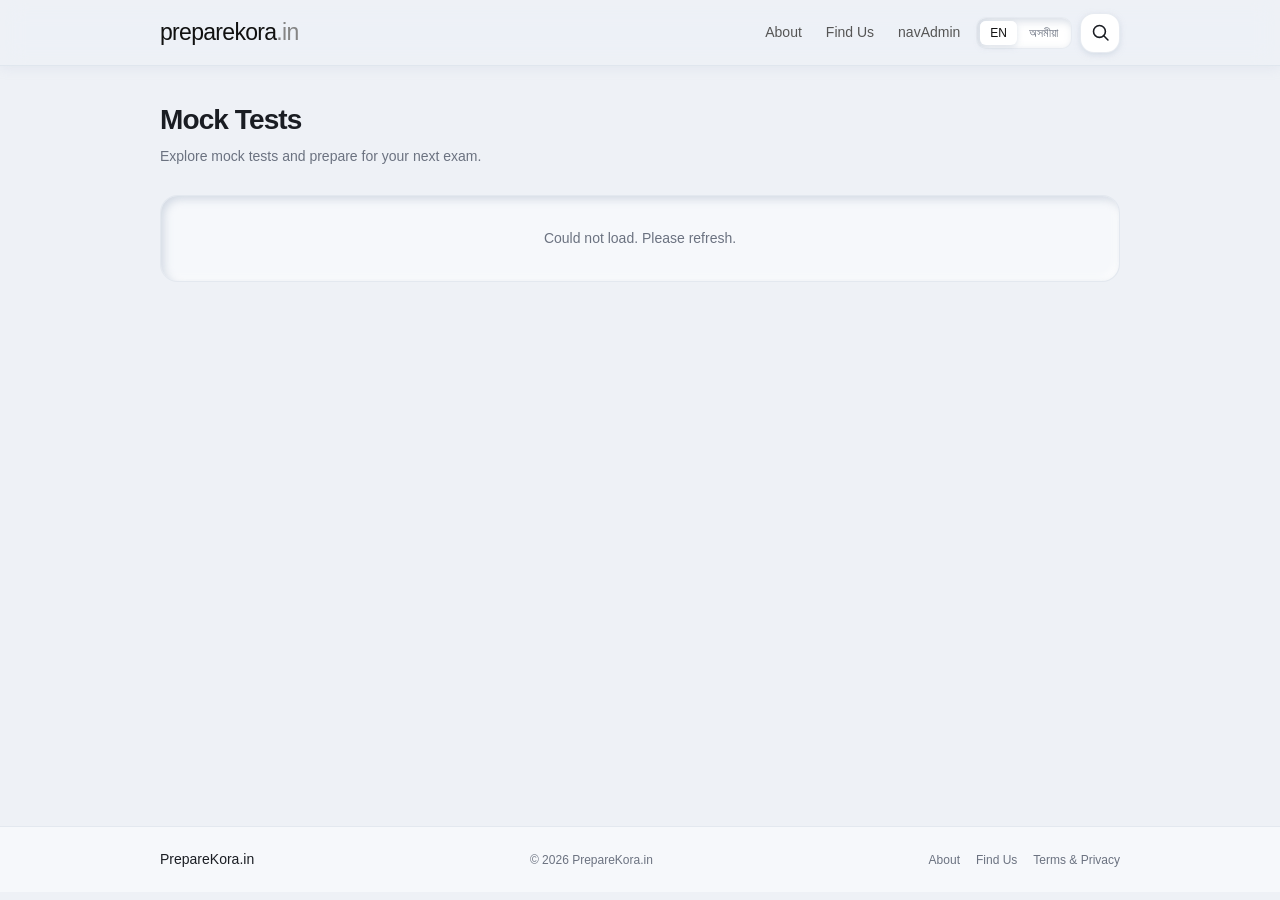
==== commit 25a2ccd4: "Update index.html" ====
--- a/index.html
+++ b/index.html
@@ -4,109 +4,9 @@
   <meta charset="UTF-8">
   <meta name="viewport" content="width=device-width, initial-scale=1.0">
   <meta name="theme-color" content="#ffffff">
-
-  <!-- Google Search Console verification -->
-  <meta name="google-site-verification" content="019QB1KSc-V0ZLpoQcA3cgsxIPKZK4McHGZNi3ZNO9E" />
-
-  <!-- Primary SEO (ADRE-first) -->
-  <title>PrepareKora — Free Mock Tests for ADRE, Assam Direct Recruitment & Assam Govt Exams</title>
-  <meta name="description" content="Free ADRE mock tests for Grade 3 & Grade 4 — Assam Direct Recruitment Exam practice in English and Assamese. Full-length ADRE mock test series with MCQs, Math, Reasoning, timer, instant results and AI explanations. Also covers Assam Police, Assam TET and other Assam govt exams.">
-  <meta name="keywords" content="ADRE mock test, free ADRE mock test, ADRE mock test online, ADRE Grade 3 mock test, ADRE Grade 4 mock test, ADRE practice test, ADRE mock test series, ADRE exam preparation, Assam Direct Recruitment Exam, Assam Direct Recruitment mock test, ADRE syllabus, ADRE previous year questions, ADRE free test, ADRE mock test Assam, Assam Police mock test, Assam TET mock test, Assam govt jobs mock test, free mock tests Assam, Assam competitive exams, APSC mock test, PrepareKora">
-  <meta name="author" content="PrepareKora">
-  <meta name="robots" content="index, follow, max-image-preview:large, max-snippet:-1, max-video-preview:-1">
-  <link rel="canonical" href="https://yadavwebtechnologies-softwares.github.io/preparekora/">
-
-  <!-- Geo targeting (Assam focus) -->
-  <meta name="geo.region" content="IN-AS">
-  <meta name="geo.placename" content="Assam, India">
-
-  <!-- Open Graph (ADRE-first) -->
-  <meta property="og:type" content="website">
-  <meta property="og:site_name" content="PrepareKora">
-  <meta property="og:url" content="https://yadavwebtechnologies-softwares.github.io/preparekora/">
-  <meta property="og:title" content="Free ADRE Mock Test — Grade 3 & 4 Practice | PrepareKora">
-  <meta property="og:description" content="Free ADRE mock tests for Grade 3 & 4. Full-length ADRE practice with MCQs, Math, Reasoning, timer, instant results and AI explanations in English & Assamese.">
-  <meta property="og:locale" content="en_IN">
-  <meta property="og:locale:alternate" content="as_IN">
-
-  <!-- Twitter (ADRE-first) -->
-  <meta name="twitter:card" content="summary">
-  <meta name="twitter:title" content="Free ADRE Mock Test — Grade 3 & 4 Practice | PrepareKora">
-  <meta name="twitter:description" content="Free ADRE mock tests for Grade 3 & 4. Full-length ADRE practice in English & Assamese with timer, instant results and AI explanations.">
-
-  <!-- Performance: preconnect -->
-  <link rel="preconnect" href="https://preparekora-api.yadavsubba2003.workers.dev" crossorigin>
-  <link rel="preconnect" href="https://preparekora-default-rtdb.firebaseio.com" crossorigin>
-  <link rel="dns-prefetch" href="https://preparekora-api.yadavsubba2003.workers.dev">
-  <link rel="dns-prefetch" href="https://preparekora-default-rtdb.firebaseio.com">
-
-  <!-- Styles -->
+  <meta name="description" content="PrepareKora.in — Explore mock tests and prepare for your exams.">
+  <title>PrepareKora.in — Mock Tests</title>
   <link rel="stylesheet" href="style.css">
-
-  <!-- Structured Data: WebSite (ADRE-first) -->
-  <script type="application/ld+json">
-  {
-    "@context": "https://schema.org",
-    "@type": "WebSite",
-    "name": "PrepareKora",
-    "alternateName": "PrepareKora ADRE Mock Tests",
-    "url": "https://yadavwebtechnologies-softwares.github.io/preparekora/",
-    "description": "Free ADRE mock tests for Grade 3 & 4 (Assam Direct Recruitment Exam), plus Assam Police, Assam TET and other Assam government competitive exams.",
-    "inLanguage": ["en-IN", "as-IN"],
-    "publisher": {
-      "@type": "EducationalOrganization",
-      "name": "PrepareKora",
-      "url": "https://yadavwebtechnologies-softwares.github.io/preparekora/"
-    },
-    "about": {
-      "@type": "Thing",
-      "name": "ADRE Mock Test",
-      "description": "Free mock tests for Assam Direct Recruitment Exam (ADRE) Grade 3 and Grade 4."
-    }
-  }
-  </script>
-
-  <!-- Structured Data: EducationalOrganization (Assam, ADRE focus) -->
-  <script type="application/ld+json">
-  {
-    "@context": "https://schema.org",
-    "@type": "EducationalOrganization",
-    "name": "PrepareKora",
-    "url": "https://yadavwebtechnologies-softwares.github.io/preparekora/",
-    "description": "PrepareKora provides free ADRE mock tests (Assam Direct Recruitment Exam Grade 3 & 4) and other Assam government competitive exam practice in English and Assamese.",
-    "areaServed": {
-      "@type": "State",
-      "name": "Assam",
-      "containedInPlace": {
-        "@type": "Country",
-        "name": "India"
-      }
-    },
-    "knowsLanguage": ["en", "as"],
-    "hasOfferCatalog": {
-      "@type": "OfferCatalog",
-      "name": "ADRE Mock Tests",
-      "itemListElement": [
-        {
-          "@type": "Offer",
-          "itemOffered": {
-            "@type": "Service",
-            "name": "ADRE Grade 3 Mock Test",
-            "description": "Free full-length mock test for ADRE Grade 3 (Assam Direct Recruitment Exam)"
-          }
-        },
-        {
-          "@type": "Offer",
-          "itemOffered": {
-            "@type": "Service",
-            "name": "ADRE Grade 4 Mock Test",
-            "description": "Free full-length mock test for ADRE Grade 4 (Assam Direct Recruitment Exam)"
-          }
-        }
-      ]
-    }
-  }
-  </script>
 </head>
 
 <body>
@@ -121,19 +21,29 @@
       <nav class="desktop-nav" aria-label="Desktop navigation">
         <a href="about.html" data-i18n="navAbout">About</a>
         <a href="find-us.html" data-i18n="navFindUs">Find Us</a>
-        <a href = "admin.html" >Administrator</a>
+        <a href="admin.html" data-i18n="navAdmin">Admin</a>
       </nav>
 
       <div class="nav-actions">
-
-        <a class="btn btn-sm" id="authActionBtn" href="login.html" style="display: none;">
-          Sign in
-        </a>
 
         <div class="lang-switch" role="group" aria-label="Language">
           <button class="lang-btn is-active" type="button" data-lang="en" aria-pressed="true">EN</button>
           <button class="lang-btn" type="button" data-lang="as" aria-pressed="false">অসমীয়া</button>
         </div>
+
+        <button
+          class="icon-button"
+          id="searchOpen"
+          type="button"
+          aria-label="Search mock tests"
+          aria-haspopup="dialog"
+          aria-controls="searchOverlay"
+        >
+          <svg viewBox="0 0 24 24" aria-hidden="true">
+            <circle cx="10.8" cy="10.8" r="6.8"></circle>
+            <path d="m16 16 4.5 4.5"></path>
+          </svg>
+        </button>
 
         <button
           class="icon-button"
@@ -155,8 +65,7 @@
       <nav class="menu-panel" id="menuPanel" aria-label="Mobile navigation">
         <a href="about.html" data-i18n="navAbout">About</a>
         <a href="find-us.html" data-i18n="navFindUs">Find Us</a>
-        <a href = "admin.html" >Administrator</a>
-        <a href="login.html" id="authActionBtnMobile">Sign in</a>
+        <a href="admin.html" data-i18n="navAdmin">Admin</a>
 
         <div class="lang-switch" role="group" aria-label="Language">
           <button class="lang-btn is-active" type="button" data-lang="en" aria-pressed="true">EN</button>
@@ -213,11 +122,11 @@
         © <span id="currentYear"></span> PrepareKora.in
       </div>
 
-<nav class="footer-links" aria-label="Footer navigation">
-  <a href="about.html" data-i18n="navAbout">About</a>
-  <a href="find-us.html" data-i18n="navFindUs">Find Us</a>
-  <a href="terms.html" data-i18n="navTerms">Terms &amp; Privacy</a>
-</nav>
+      <nav class="footer-links" aria-label="Footer navigation">
+        <a href="about.html" data-i18n="navAbout">About</a>
+        <a href="find-us.html" data-i18n="navFindUs">Find Us</a>
+        <a href="terms.html" data-i18n="navTerms">Terms &amp; Privacy</a>
+      </nav>
     </div>
   </footer>
 
@@ -265,49 +174,11 @@
     </div>
   </div>
 
+  <script src="js/config.js"></script>
+  <script src="js/api.js"></script>
   <script src="js/translation.js"></script>
   <script src="js/loader.js"></script>
   <script src="js/main.js"></script>
 
-  <script>
-  (function () {
-    const TOKEN_KEY = "pk_user_id_token";
-    const EXPIRES_KEY = "pk_user_expires_at";
-
-    function getToken() {
-      try { return localStorage.getItem(TOKEN_KEY) || ""; } catch (e) { return ""; }
-    }
-
-    function getExpiry() {
-      try { return parseInt(localStorage.getItem(EXPIRES_KEY) || "0", 10) || 0; } catch (e) { return 0; }
-    }
-
-    function isLoggedIn() {
-      const token = getToken();
-      if (!token) return false;
-      const exp = getExpiry();
-      if (exp && exp < Date.now()) return false;
-      return true;
-    }
-
-    const loggedIn = isLoggedIn();
-    const label = loggedIn ? "Dashboard" : "Sign in";
-    const href = loggedIn ? "dashboard.html" : "login.html";
-
-    const btn = document.getElementById("authActionBtn");
-    if (btn) {
-      btn.textContent = label;
-      btn.href = href;
-      btn.style.display = "";
-    }
-
-    const btnM = document.getElementById("authActionBtnMobile");
-    if (btnM) {
-      btnM.textContent = label;
-      btnM.href = href;
-    }
-  })();
-  </script>
-
 </body>
 </html>
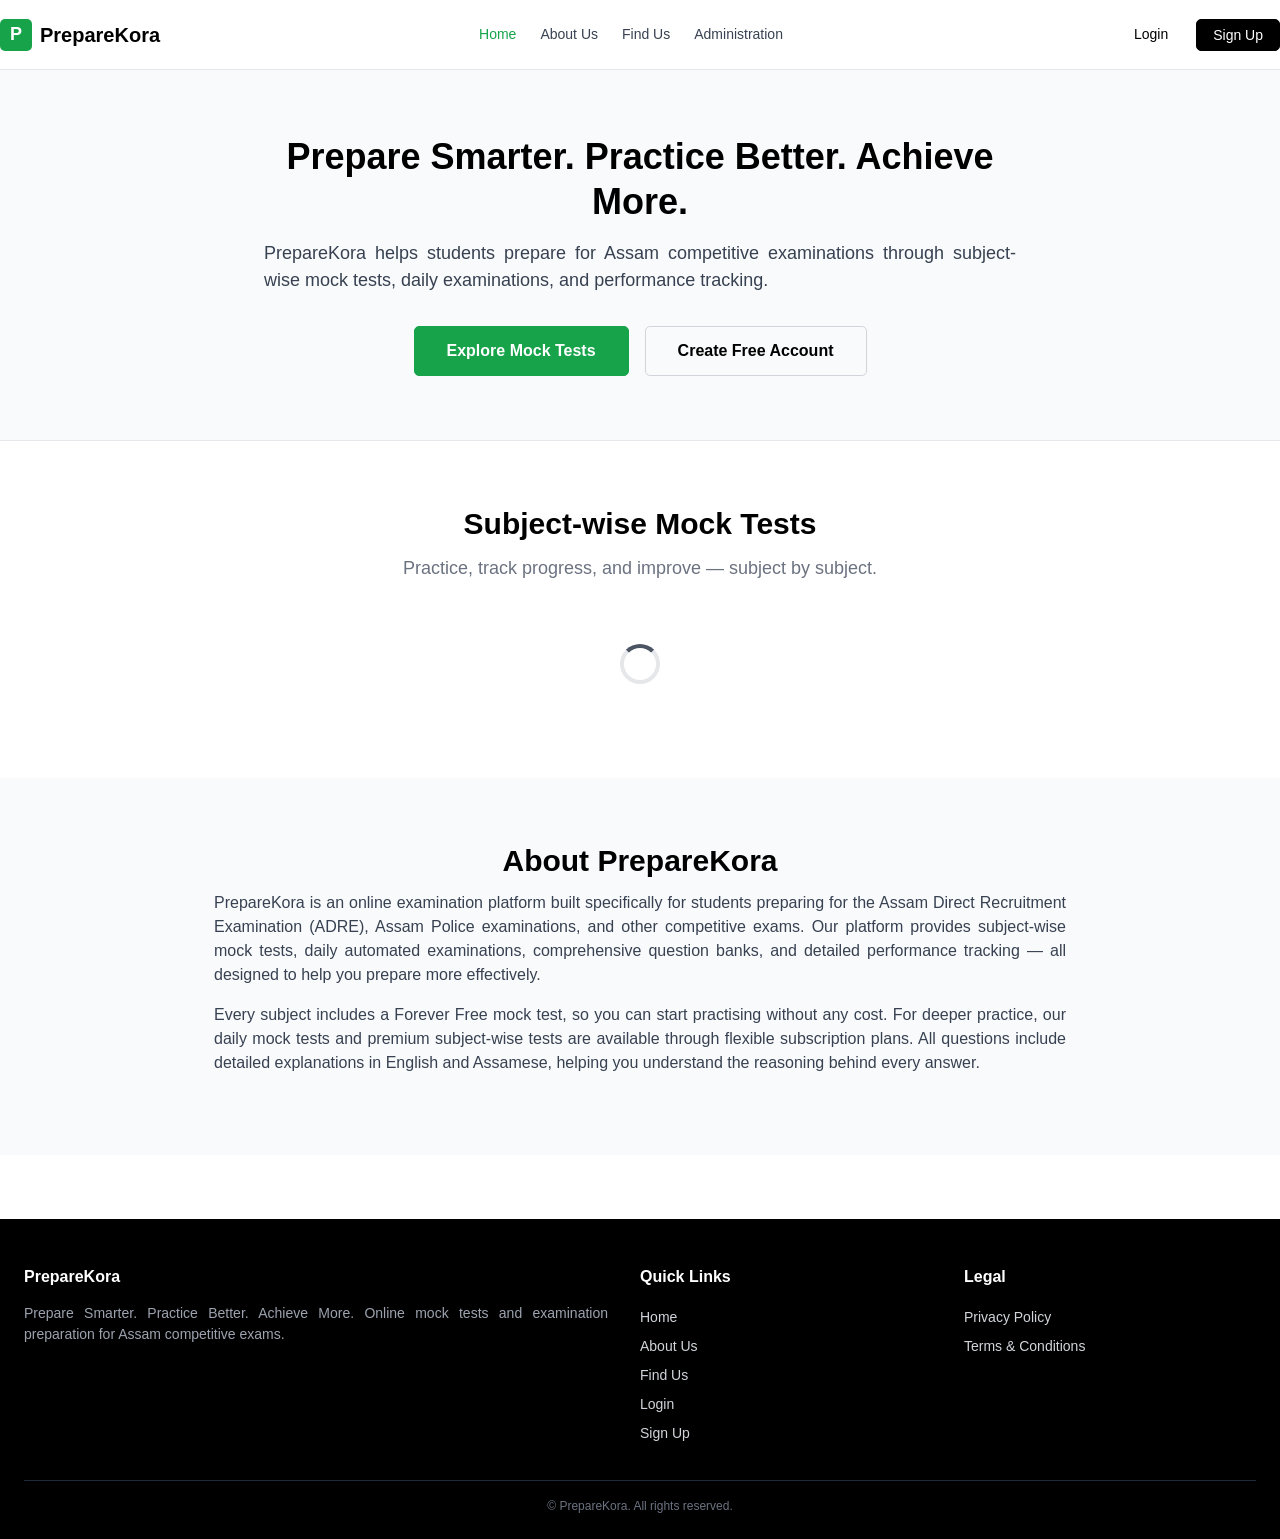
==== commit d8db4d41: "Update index.html" ====
--- a/index.html
+++ b/index.html
@@ -3,182 +3,161 @@
 <head>
   <meta charset="UTF-8">
   <meta name="viewport" content="width=device-width, initial-scale=1.0">
-  <meta name="theme-color" content="#ffffff">
-  <meta name="description" content="PrepareKora.in — Explore mock tests and prepare for your exams.">
-  <title>PrepareKora.in — Mock Tests</title>
-  <link rel="stylesheet" href="style.css">
+  <meta name="description" content="PrepareKora — Free ADRE Mock Test, Assam Police Mock Test, and online mock tests for Assam competitive exam preparation.">
+  <meta name="theme-color" content="#16a34a">
+  <link rel="canonical" href="https://yadavwebtechnologies-softwares.github.io/preparekora/">
+
+  <!-- Open Graph -->
+  <meta property="og:title" content="PrepareKora — Free ADRE & Assam Police Mock Tests">
+  <meta property="og:description" content="Prepare Smarter. Practice Better. Achieve More. Free and premium mock tests for Assam competitive exams.">
+  <meta property="og:type" content="website">
+  <meta property="og:url" content="https://yadavwebtechnologies-softwares.github.io/preparekora/">
+  <meta property="og:site_name" content="PrepareKora">
+
+  <title>PrepareKora — Free ADRE & Assam Police Mock Tests</title>
+
+  <link rel="manifest" href="manifest.webmanifest">
+  <link rel="stylesheet" href="css/style.css">
 </head>
-
 <body>
 
-  <header class="header">
-    <div class="header-inner">
+<!-- ═══════════════════════════════════════════════════════════
+     HEADER
+     ═══════════════════════════════════════════════════════════ -->
+<header class="header">
+  <div class="container header-inner">
+    <a href="index.html" class="brand">
+      <span class="brand-logo">P</span>
+      <span>PrepareKora</span>
+    </a>
 
-      <a class="brand" href="index.html" aria-label="PrepareKora home">
-        <span class="brand-main">preparekora</span><span class="brand-in">.in</span>
-      </a>
+    <nav class="nav">
+      <a href="index.html" class="active">Home</a>
+      <a href="about.html">About Us</a>
+      <a href="find-us.html">Find Us</a>
+      <a href="admin.html">Administration</a>
+    </nav>
 
-      <nav class="desktop-nav" aria-label="Desktop navigation">
-        <a href="about.html" data-i18n="navAbout">About</a>
-        <a href="find-us.html" data-i18n="navFindUs">Find Us</a>
-        <a href="admin.html" data-i18n="navAdmin">Admin</a>
-      </nav>
-
-      <div class="nav-actions">
-
-        <div class="lang-switch" role="group" aria-label="Language">
-          <button class="lang-btn is-active" type="button" data-lang="en" aria-pressed="true">EN</button>
-          <button class="lang-btn" type="button" data-lang="as" aria-pressed="false">অসমীয়া</button>
-        </div>
-
-        <button
-          class="icon-button"
-          id="searchOpen"
-          type="button"
-          aria-label="Search mock tests"
-          aria-haspopup="dialog"
-          aria-controls="searchOverlay"
-        >
-          <svg viewBox="0 0 24 24" aria-hidden="true">
-            <circle cx="10.8" cy="10.8" r="6.8"></circle>
-            <path d="m16 16 4.5 4.5"></path>
-          </svg>
-        </button>
-
-        <button
-          class="icon-button"
-          id="menuToggle"
-          type="button"
-          aria-label="Open navigation menu"
-          aria-expanded="false"
-          aria-controls="menuPanel"
-        >
-          <svg id="menuIcon" viewBox="0 0 24 24" aria-hidden="true">
-            <path d="M4 7h16"></path>
-            <path d="M4 12h16"></path>
-            <path d="M4 17h16"></path>
-          </svg>
-        </button>
-
-      </div>
-
-      <nav class="menu-panel" id="menuPanel" aria-label="Mobile navigation">
-        <a href="about.html" data-i18n="navAbout">About</a>
-        <a href="find-us.html" data-i18n="navFindUs">Find Us</a>
-        <a href="admin.html" data-i18n="navAdmin">Admin</a>
-
-        <div class="lang-switch" role="group" aria-label="Language">
-          <button class="lang-btn is-active" type="button" data-lang="en" aria-pressed="true">EN</button>
-          <button class="lang-btn" type="button" data-lang="as" aria-pressed="false">অসমীয়া</button>
-        </div>
-      </nav>
-
-    </div>
-  </header>
-
-  <main class="page-container">
-
-    <section class="page-heading">
-      <h1 data-i18n="mockTestsHeading">Mock Tests</h1>
-      <p data-i18n="mockTestsSub">Explore mock tests and prepare for your next exam.</p>
-    </section>
-
-    <div id="testArchive">
-
-      <section class="archive-section" data-group="today">
-        <h2 class="archive-heading" data-i18n="today">Today</h2>
-        <div class="test-list" id="todayTests"></div>
-      </section>
-
-      <section class="archive-section" data-group="yesterday">
-        <h2 class="archive-heading" data-i18n="yesterday">Yesterday</h2>
-        <div class="test-list" id="yesterdayTests"></div>
-      </section>
-
-      <section class="archive-section" data-group="earlier">
-        <h2 class="archive-heading" data-i18n="earlier">Earlier</h2>
-        <div class="test-list" id="earlierTests"></div>
-
-        <div class="pagination" id="earlierPagination" hidden>
-          <button class="btn btn-sm" id="earlierPrevBtn" type="button">← Previous</button>
-          <span class="pagination-info" id="earlierPageInfo">Page 1 of 1</span>
-          <button class="btn btn-sm" id="earlierNextBtn" type="button">Next →</button>
-        </div>
-      </section>
-
-      <div class="empty-state" id="archiveEmpty" hidden data-i18n="noMockTests">
-        No mock tests available.
-      </div>
-
+    <div class="nav-cta">
+      <a href="login.html">Login</a>
+      <a href="signup.html" class="btn btn-primary btn-sm">Sign Up</a>
     </div>
 
-  </main>
+    <button class="nav-toggle" id="navToggle" aria-label="Toggle navigation">
+      <span></span>
+      <span></span>
+      <span></span>
+    </button>
+  </div>
 
-  <footer class="footer">
-    <div class="footer-inner">
-      <a href="index.html" class="footer-brand">PrepareKora.in</a>
+  <div class="nav-mobile" id="navMobile">
+    <a href="index.html">Home</a>
+    <a href="about.html">About Us</a>
+    <a href="find-us.html">Find Us</a>
+    <a href="admin.html">Administration</a>
+    <a href="login.html">Login</a>
+    <a href="signup.html">Sign Up</a>
+  </div>
+</header>
 
-      <div class="footer-copy">
-        © <span id="currentYear"></span> PrepareKora.in
-      </div>
-
-      <nav class="footer-links" aria-label="Footer navigation">
-        <a href="about.html" data-i18n="navAbout">About</a>
-        <a href="find-us.html" data-i18n="navFindUs">Find Us</a>
-        <a href="terms.html" data-i18n="navTerms">Terms &amp; Privacy</a>
-      </nav>
-    </div>
-  </footer>
-
-  <div
-    class="search-overlay"
-    id="searchOverlay"
-    role="dialog"
-    aria-modal="true"
-    aria-label="Search mock tests"
-    aria-hidden="true"
-  >
-    <div class="search-box">
-
-      <div class="search-top">
-
-        <div class="search-input-wrap">
-          <svg viewBox="0 0 24 24" aria-hidden="true">
-            <circle cx="10.8" cy="10.8" r="6.8"></circle>
-            <path d="m16 16 4.5 4.5"></path>
-          </svg>
-
-          <input
-            type="search"
-            id="searchInput"
-            placeholder="Search tests or teachers..."
-            data-i18n-placeholder="searchPlaceholder"
-            autocomplete="off"
-            aria-label="Search tests or teachers"
-          >
-        </div>
-
-        <button id="searchClose" type="button" aria-label="Close search">
-          <svg viewBox="0 0 24 24" aria-hidden="true">
-            <path d="m6 6 12 12"></path>
-            <path d="M18 6 6 18"></path>
-          </svg>
-        </button>
-
-      </div>
-
-      <div class="search-results" id="searchResults">
-        <div class="search-empty" data-i18n="searchHint">Search for a mock test or teacher.</div>
-      </div>
-
+<!-- ═══════════════════════════════════════════════════════════
+     HERO
+     ═══════════════════════════════════════════════════════════ -->
+<section class="section" style="background: var(--bg-subtle); border-bottom: 1px solid var(--border-subtle);">
+  <div class="container text-center" style="max-width: 800px;">
+    <h1 id="heroHeading" style="margin-bottom: var(--space-4);">
+      Prepare Smarter. Practice Better. Achieve More.
+    </h1>
+    <p id="heroDescription" class="justified" style="font-size: var(--font-size-lg); margin-bottom: var(--space-8);">
+      PrepareKora helps students prepare for Assam competitive examinations through subject-wise mock tests, daily examinations, and performance tracking.
+    </p>
+    <div class="flex justify-center gap-4" style="flex-wrap: wrap;">
+      <a href="#subjects" class="btn btn-accent btn-lg">Explore Mock Tests</a>
+      <a href="signup.html" class="btn btn-outline btn-lg">Create Free Account</a>
     </div>
   </div>
+</section>
 
-  <script src="js/config.js"></script>
-  <script src="js/api.js"></script>
-  <script src="js/translation.js"></script>
-  <script src="js/loader.js"></script>
-  <script src="js/main.js"></script>
+<!-- ═══════════════════════════════════════════════════════════
+     SUBJECTS — DYNAMIC
+     ═══════════════════════════════════════════════════════════ -->
+<section class="section" id="subjects">
+  <div class="container">
+    <div class="text-center mb-8">
+      <h2 class="section-title">Subject-wise Mock Tests</h2>
+      <p class="section-subtitle">Practice, track progress, and improve — subject by subject.</p>
+    </div>
 
+    <div id="subjectsContainer" class="loading-section loading">
+      <div class="loading-spinner" role="status" aria-label="Loading subjects"></div>
+      <div id="subjectsGrid" style="display: grid; gap: var(--space-6); grid-template-columns: repeat(auto-fill, minmax(300px, 1fr));"></div>
+    </div>
+
+    <div id="subjectsEmpty" class="empty-state hidden">
+      <svg viewBox="0 0 24 24" fill="none" stroke="currentColor" stroke-width="1.5">
+        <path d="M9 12h6m-6 4h6m2 5H7a2 2 0 01-2-2V5a2 2 0 012-2h5.586a1 1 0 01.707.293l5.414 5.414a1 1 0 01.293.707V19a2 2 0 01-2 2z"/>
+      </svg>
+      <p>No subjects available yet. Please check back soon.</p>
+    </div>
+
+    <div id="subjectsError" class="error-state hidden">
+      <p>Could not load subjects.</p>
+      <button class="btn btn-outline btn-sm mt-4" onclick="loadSubjects()">Retry</button>
+    </div>
+  </div>
+</section>
+
+<!-- ═══════════════════════════════════════════════════════════
+     ABOUT PREPAREKORA
+     ═══════════════════════════════════════════════════════════ -->
+<section class="section" style="background: var(--bg-subtle);">
+  <div class="container" style="max-width: 900px;">
+    <h2 class="section-title text-center">About PrepareKora</h2>
+    <p class="justified" id="aboutContent">
+      PrepareKora is an online examination platform built specifically for students preparing for the Assam Direct Recruitment Examination (ADRE), Assam Police examinations, and other competitive exams. Our platform provides subject-wise mock tests, daily automated examinations, comprehensive question banks, and detailed performance tracking — all designed to help you prepare more effectively.
+    </p>
+    <p class="justified">
+      Every subject includes a Forever Free mock test, so you can start practising without any cost. For deeper practice, our daily mock tests and premium subject-wise tests are available through flexible subscription plans. All questions include detailed explanations in English and Assamese, helping you understand the reasoning behind every answer.
+    </p>
+  </div>
+</section>
+
+<!-- ═══════════════════════════════════════════════════════════
+     FOOTER
+     ═══════════════════════════════════════════════════════════ -->
+<footer class="footer">
+  <div class="container">
+    <div class="footer-content">
+      <div>
+        <h4>PrepareKora</h4>
+        <p class="justified">
+          Prepare Smarter. Practice Better. Achieve More. Online mock tests and examination preparation for Assam competitive exams.
+        </p>
+      </div>
+      <div>
+        <h4>Quick Links</h4>
+        <a href="index.html">Home</a>
+        <a href="about.html">About Us</a>
+        <a href="find-us.html">Find Us</a>
+        <a href="login.html">Login</a>
+        <a href="signup.html">Sign Up</a>
+      </div>
+      <div>
+        <h4>Legal</h4>
+        <a href="privacy-policy.html">Privacy Policy</a>
+        <a href="terms.html">Terms & Conditions</a>
+      </div>
+    </div>
+    <div class="footer-bottom">
+      &copy; <span id="currentYear"></span> PrepareKora. All rights reserved.
+    </div>
+  </div>
+</footer>
+
+<!-- Toast container -->
+<div class="toast-container" id="toastContainer"></div>
+
+<script src="js/script.js"></script>
+<script src="js/home.js"></script>
 </body>
 </html>
--- a/css/style.css
+++ b/css/style.css
@@ -0,0 +1,827 @@
+/* ═══════════════════════════════════════════════════════════
+   PrepareKora — Global Stylesheet
+   Design system: Black / White / Green
+   Border radius: 5px (everywhere)
+   ═══════════════════════════════════════════════════════════ */
+
+/* ───────────────────────────────────────────────────────────
+   ROOT VARIABLES
+   ─────────────────────────────────────────────────────────── */
+:root {
+  /* Colors */
+  --color-black: #000000;
+  --color-white: #ffffff;
+  --color-green: #16a34a;
+  --color-green-dark: #15803d;
+  --color-green-light: #22c55e;
+  --color-red: #dc2626;
+  --color-red-light: #fef2f2;
+  --color-gray-50: #f9fafb;
+  --color-gray-100: #f3f4f6;
+  --color-gray-200: #e5e7eb;
+  --color-gray-300: #d1d5db;
+  --color-gray-400: #9ca3af;
+  --color-gray-500: #6b7280;
+  --color-gray-600: #4b5563;
+  --color-gray-700: #374151;
+  --color-gray-800: #1f2937;
+  --color-gray-900: #111827;
+
+  /* Semantic */
+  --bg: var(--color-white);
+  --bg-subtle: var(--color-gray-50);
+  --text: var(--color-black);
+  --text-secondary: var(--color-gray-700);
+  --text-muted: var(--color-gray-500);
+  --border: var(--color-gray-300);
+  --border-subtle: var(--color-gray-200);
+  --accent: var(--color-green);
+  --accent-dark: var(--color-green-dark);
+  --error: var(--color-red);
+
+  /* Typography */
+  --font-sans: -apple-system, BlinkMacSystemFont, "Segoe UI", Roboto, "Helvetica Neue", Arial, "Noto Sans", "Noto Sans Bengali", sans-serif;
+  --font-size-xs: 0.75rem;
+  --font-size-sm: 0.875rem;
+  --font-size-base: 1rem;
+  --font-size-lg: 1.125rem;
+  --font-size-xl: 1.25rem;
+  --font-size-2xl: 1.5rem;
+  --font-size-3xl: 1.875rem;
+  --font-size-4xl: 2.25rem;
+  --font-size-5xl: 3rem;
+  --font-weight-normal: 400;
+  --font-weight-medium: 500;
+  --font-weight-semibold: 600;
+  --font-weight-bold: 700;
+  --line-height-tight: 1.25;
+  --line-height-normal: 1.5;
+  --line-height-relaxed: 1.75;
+
+  /* Spacing */
+  --space-1: 0.25rem;
+  --space-2: 0.5rem;
+  --space-3: 0.75rem;
+  --space-4: 1rem;
+  --space-5: 1.25rem;
+  --space-6: 1.5rem;
+  --space-8: 2rem;
+  --space-10: 2.5rem;
+  --space-12: 3rem;
+  --space-16: 4rem;
+  --space-20: 5rem;
+
+  /* Radius */
+  --radius: 5px;
+  --radius-sm: 5px;
+  --radius-md: 5px;
+  --radius-lg: 5px;
+  --radius-full: 5px;
+
+  /* Layout */
+  --container-sm: 640px;
+  --container-md: 768px;
+  --container-lg: 1024px;
+  --container-xl: 1280px;
+  --container-max: 1280px;
+
+  /* Shadow */
+  --shadow-sm: 0 1px 2px 0 rgb(0 0 0 / 0.05);
+  --shadow: 0 1px 3px 0 rgb(0 0 0 / 0.1), 0 1px 2px -1px rgb(0 0 0 / 0.1);
+  --shadow-md: 0 4px 6px -1px rgb(0 0 0 / 0.1), 0 2px 4px -2px rgb(0 0 0 / 0.1);
+  --shadow-lg: 0 10px 15px -3px rgb(0 0 0 / 0.1), 0 4px 6px -4px rgb(0 0 0 / 0.1);
+
+  /* Transitions */
+  --transition-fast: 150ms ease;
+  --transition-base: 200ms ease;
+  --transition-slow: 300ms ease;
+
+  /* Z-index */
+  --z-dropdown: 50;
+  --z-sticky: 100;
+  --z-overlay: 200;
+  --z-modal: 300;
+  --z-toast: 400;
+}
+
+/* ───────────────────────────────────────────────────────────
+   RESET
+   ─────────────────────────────────────────────────────────── */
+*, *::before, *::after {
+  box-sizing: border-box;
+}
+
+* {
+  margin: 0;
+  padding: 0;
+}
+
+html {
+  font-size: 16px;
+  scroll-behavior: smooth;
+  -webkit-text-size-adjust: 100%;
+}
+
+body {
+  font-family: var(--font-sans);
+  font-size: var(--font-size-base);
+  line-height: var(--line-height-normal);
+  color: var(--text);
+  background-color: var(--bg);
+  -webkit-font-smoothing: antialiased;
+  -moz-osx-font-smoothing: grayscale;
+  min-height: 100vh;
+}
+
+img, svg {
+  display: block;
+  max-width: 100%;
+  height: auto;
+}
+
+button, input, select, textarea {
+  font-family: inherit;
+  font-size: inherit;
+  color: inherit;
+}
+
+button {
+  cursor: pointer;
+  background: none;
+  border: none;
+}
+
+a {
+  color: var(--accent);
+  text-decoration: none;
+  transition: color var(--transition-fast);
+}
+
+a:hover {
+  color: var(--accent-dark);
+}
+
+ul, ol {
+  list-style: none;
+}
+
+/* ───────────────────────────────────────────────────────────
+   TYPOGRAPHY
+   ─────────────────────────────────────────────────────────── */
+h1, h2, h3, h4, h5, h6 {
+  font-weight: var(--font-weight-bold);
+  line-height: var(--line-height-tight);
+  color: var(--text);
+}
+
+h1 { font-size: var(--font-size-4xl); }
+h2 { font-size: var(--font-size-3xl); }
+h3 { font-size: var(--font-size-2xl); }
+h4 { font-size: var(--font-size-xl); }
+h5 { font-size: var(--font-size-lg); }
+h6 { font-size: var(--font-size-base); }
+
+p {
+  color: var(--text-secondary);
+  margin-bottom: var(--space-4);
+}
+
+p.justified {
+  text-align: justify;
+}
+
+/* ───────────────────────────────────────────────────────────
+   LAYOUT
+   ─────────────────────────────────────────────────────────── */
+.container {
+  width: 100%;
+  max-width: var(--container-max);
+  margin: 0 auto;
+  padding: 0 var(--space-4);
+}
+
+@media (min-width: 768px) {
+  .container {
+    padding: 0 var(--space-6);
+  }
+}
+
+.section {
+  padding: var(--space-16) 0;
+}
+
+@media (max-width: 767px) {
+  .section {
+    padding: var(--space-10) 0;
+  }
+}
+
+.section-title {
+  font-size: var(--font-size-3xl);
+  font-weight: var(--font-weight-bold);
+  margin-bottom: var(--space-3);
+  color: var(--text);
+}
+
+.section-subtitle {
+  font-size: var(--font-size-lg);
+  color: var(--text-muted);
+  margin-bottom: var(--space-8);
+}
+
+/* ───────────────────────────────────────────────────────────
+   HEADER / NAVIGATION
+   ─────────────────────────────────────────────────────────── */
+.header {
+  background: var(--color-white);
+  border-bottom: 1px solid var(--border-subtle);
+  position: sticky;
+  top: 0;
+  z-index: var(--z-sticky);
+}
+
+.header-inner {
+  display: flex;
+  align-items: center;
+  justify-content: space-between;
+  padding: var(--space-4) 0;
+  gap: var(--space-4);
+}
+
+.brand {
+  display: flex;
+  align-items: center;
+  gap: var(--space-2);
+  font-size: var(--font-size-xl);
+  font-weight: var(--font-weight-bold);
+  color: var(--text);
+  text-decoration: none;
+}
+
+.brand:hover {
+  color: var(--accent);
+}
+
+.brand-logo {
+  width: 32px;
+  height: 32px;
+  background: var(--color-green);
+  border-radius: var(--radius);
+  display: flex;
+  align-items: center;
+  justify-content: center;
+  color: var(--color-white);
+  font-weight: var(--font-weight-bold);
+  font-size: var(--font-size-lg);
+}
+
+.nav {
+  display: none;
+  align-items: center;
+  gap: var(--space-6);
+}
+
+.nav a {
+  color: var(--text-secondary);
+  font-weight: var(--font-weight-medium);
+  font-size: var(--font-size-sm);
+  padding: var(--space-2) 0;
+  transition: color var(--transition-fast);
+}
+
+.nav a:hover,
+.nav a.active {
+  color: var(--accent);
+}
+
+.nav-cta {
+  display: flex;
+  align-items: center;
+  gap: var(--space-3);
+  margin-left: var(--space-4);
+}
+
+.nav-cta a {
+  color: var(--text);
+  font-weight: var(--font-weight-medium);
+  font-size: var(--font-size-sm);
+  padding: var(--space-2) var(--space-4);
+}
+
+.nav-cta .btn-primary {
+  color: var(--color-white);
+}
+
+.nav-toggle {
+  display: flex;
+  flex-direction: column;
+  gap: 4px;
+  padding: var(--space-2);
+  background: none;
+  border: none;
+  cursor: pointer;
+}
+
+.nav-toggle span {
+  display: block;
+  width: 24px;
+  height: 2px;
+  background: var(--text);
+  transition: all var(--transition-base);
+}
+
+.nav-toggle.open span:nth-child(1) {
+  transform: translateY(6px) rotate(45deg);
+}
+.nav-toggle.open span:nth-child(2) {
+  opacity: 0;
+}
+.nav-toggle.open span:nth-child(3) {
+  transform: translateY(-6px) rotate(-45deg);
+}
+
+/* Mobile nav */
+.nav-mobile {
+  display: none;
+  flex-direction: column;
+  gap: var(--space-2);
+  padding: var(--space-4) 0;
+  border-top: 1px solid var(--border-subtle);
+  background: var(--color-white);
+}
+
+.nav-mobile.open {
+  display: flex;
+}
+
+.nav-mobile a {
+  padding: var(--space-3) var(--space-4);
+  color: var(--text);
+  font-weight: var(--font-weight-medium);
+  border-radius: var(--radius);
+  transition: background var(--transition-fast);
+}
+
+.nav-mobile a:hover {
+  background: var(--bg-subtle);
+}
+
+@media (min-width: 768px) {
+  .nav {
+    display: flex;
+  }
+  .nav-toggle {
+    display: none;
+  }
+  .nav-mobile {
+    display: none !important;
+  }
+}
+
+/* ───────────────────────────────────────────────────────────
+   BUTTONS
+   ─────────────────────────────────────────────────────────── */
+.btn {
+  display: inline-flex;
+  align-items: center;
+  justify-content: center;
+  gap: var(--space-2);
+  padding: var(--space-3) var(--space-6);
+  font-size: var(--font-size-sm);
+  font-weight: var(--font-weight-semibold);
+  line-height: 1;
+  border-radius: var(--radius);
+  border: 1px solid transparent;
+  cursor: pointer;
+  transition: all var(--transition-fast);
+  text-decoration: none;
+  white-space: nowrap;
+}
+
+.btn:disabled {
+  opacity: 0.5;
+  cursor: not-allowed;
+}
+
+.btn-primary {
+  background: var(--color-black);
+  color: var(--color-white);
+  border-color: var(--color-black);
+}
+
+.btn-primary:hover:not(:disabled) {
+  background: var(--color-gray-800);
+  border-color: var(--color-gray-800);
+}
+
+.btn-accent {
+  background: var(--color-green);
+  color: var(--color-white);
+  border-color: var(--color-green);
+}
+
+.btn-accent:hover:not(:disabled) {
+  background: var(--color-green-dark);
+  border-color: var(--color-green-dark);
+}
+
+.btn-outline {
+  background: transparent;
+  color: var(--text);
+  border-color: var(--border);
+}
+
+.btn-outline:hover:not(:disabled) {
+  background: var(--bg-subtle);
+  border-color: var(--color-gray-400);
+}
+
+.btn-danger {
+  background: var(--color-red);
+  color: var(--color-white);
+  border-color: var(--color-red);
+}
+
+.btn-danger:hover:not(:disabled) {
+  background: #b91c1c;
+  border-color: #b91c1c;
+}
+
+.btn-sm {
+  padding: var(--space-2) var(--space-4);
+  font-size: var(--font-size-xs);
+}
+
+.btn-lg {
+  padding: var(--space-4) var(--space-8);
+  font-size: var(--font-size-base);
+}
+
+.btn-block {
+  width: 100%;
+}
+
+/* ───────────────────────────────────────────────────────────
+   CARDS
+   ─────────────────────────────────────────────────────────── */
+.card {
+  background: var(--color-white);
+  border: 1px solid var(--border);
+  border-radius: var(--radius);
+  padding: var(--space-6);
+  transition: box-shadow var(--transition-base), border-color var(--transition-base);
+}
+
+.card:hover {
+  box-shadow: var(--shadow-md);
+  border-color: var(--color-gray-400);
+}
+
+.card-title {
+  font-size: var(--font-size-lg);
+  font-weight: var(--font-weight-semibold);
+  margin-bottom: var(--space-2);
+  color: var(--text);
+}
+
+.card-text {
+  color: var(--text-muted);
+  font-size: var(--font-size-sm);
+  text-align: justify;
+}
+
+/* ───────────────────────────────────────────────────────────
+   FORMS
+   ─────────────────────────────────────────────────────────── */
+.form-group {
+  margin-bottom: var(--space-4);
+}
+
+.form-label {
+  display: block;
+  font-size: var(--font-size-sm);
+  font-weight: var(--font-weight-medium);
+  color: var(--text);
+  margin-bottom: var(--space-2);
+}
+
+.form-input,
+.form-select,
+.form-textarea {
+  width: 100%;
+  padding: var(--space-3) var(--space-4);
+  font-size: var(--font-size-base);
+  color: var(--text);
+  background: var(--color-white);
+  border: 1px solid var(--border);
+  border-radius: var(--radius);
+  transition: border-color var(--transition-fast), box-shadow var(--transition-fast);
+}
+
+.form-input:focus,
+.form-select:focus,
+.form-textarea:focus {
+  outline: none;
+  border-color: var(--accent);
+  box-shadow: 0 0 0 3px rgba(22, 163, 74, 0.15);
+}
+
+.form-input.error,
+.form-select.error,
+.form-textarea.error {
+  border-color: var(--error);
+}
+
+.form-textarea {
+  min-height: 120px;
+  resize: vertical;
+}
+
+.form-error {
+  display: none;
+  color: var(--error);
+  font-size: var(--font-size-sm);
+  margin-top: var(--space-1);
+}
+
+.form-error.visible {
+  display: block;
+}
+
+.form-hint {
+  color: var(--text-muted);
+  font-size: var(--font-size-xs);
+  margin-top: var(--space-1);
+}
+
+/* ───────────────────────────────────────────────────────────
+   ALERTS
+   ─────────────────────────────────────────────────────────── */
+.alert {
+  padding: var(--space-4);
+  border-radius: var(--radius);
+  font-size: var(--font-size-sm);
+  margin-bottom: var(--space-4);
+  border: 1px solid;
+}
+
+.alert-error {
+  background: var(--color-red-light);
+  border-color: #fecaca;
+  color: #991b1b;
+}
+
+.alert-success {
+  background: #f0fdf4;
+  border-color: #bbf7d0;
+  color: #166534;
+}
+
+.alert-info {
+  background: var(--bg-subtle);
+  border-color: var(--border);
+  color: var(--text-secondary);
+}
+
+/* ───────────────────────────────────────────────────────────
+   LOADING STATES (spec Part 7)
+   ─────────────────────────────────────────────────────────── */
+.loading-section {
+  position: relative;
+  min-height: 100px;
+}
+
+.loading-section.loading > *:not(.loading-spinner) {
+  filter: blur(2px);
+  opacity: 0.5;
+  pointer-events: none;
+}
+
+.loading-spinner {
+  position: absolute;
+  top: 50%;
+  left: 50%;
+  transform: translate(-50%, -50%);
+  width: 40px;
+  height: 40px;
+  border: 4px solid var(--color-gray-200);
+  border-top-color: var(--color-gray-600);
+  border-radius: 50%;
+  animation: spin 0.8s linear infinite;
+  display: none;
+}
+
+.loading-section.loading .loading-spinner {
+  display: block;
+}
+
+@keyframes spin {
+  to { transform: translate(-50%, -50%) rotate(360deg); }
+}
+
+/* Small button spinner */
+.spinner-inline {
+  display: inline-block;
+  width: 16px;
+  height: 16px;
+  border: 2px solid currentColor;
+  border-top-color: transparent;
+  border-radius: 50%;
+  animation: spin 0.6s linear infinite;
+  vertical-align: middle;
+  margin-right: var(--space-2);
+}
+
+/* ───────────────────────────────────────────────────────────
+   EMPTY / ERROR STATES
+   ─────────────────────────────────────────────────────────── */
+.empty-state,
+.error-state {
+  text-align: center;
+  padding: var(--space-12) var(--space-4);
+  color: var(--text-muted);
+}
+
+.empty-state svg,
+.error-state svg {
+  width: 64px;
+  height: 64px;
+  margin: 0 auto var(--space-4);
+  opacity: 0.5;
+}
+
+.error-state {
+  color: var(--error);
+}
+
+/* ───────────────────────────────────────────────────────────
+   BADGES
+   ─────────────────────────────────────────────────────────── */
+.badge {
+  display: inline-flex;
+  align-items: center;
+  padding: var(--space-1) var(--space-3);
+  font-size: var(--font-size-xs);
+  font-weight: var(--font-weight-semibold);
+  border-radius: var(--radius);
+  text-transform: uppercase;
+  letter-spacing: 0.05em;
+}
+
+.badge-green {
+  background: #dcfce7;
+  color: #166534;
+}
+
+.badge-red {
+  background: #fee2e2;
+  color: #991b1b;
+}
+
+.badge-gray {
+  background: var(--color-gray-100);
+  color: var(--text-secondary);
+}
+
+.badge-black {
+  background: var(--color-black);
+  color: var(--color-white);
+}
+
+/* ───────────────────────────────────────────────────────────
+   TOAST
+   ─────────────────────────────────────────────────────────── */
+.toast-container {
+  position: fixed;
+  top: var(--space-4);
+  right: var(--space-4);
+  z-index: var(--z-toast);
+  display: flex;
+  flex-direction: column;
+  gap: var(--space-2);
+}
+
+.toast {
+  padding: var(--space-3) var(--space-4);
+  border-radius: var(--radius);
+  font-size: var(--font-size-sm);
+  font-weight: var(--font-weight-medium);
+  background: var(--color-white);
+  border: 1px solid var(--border);
+  box-shadow: var(--shadow-md);
+  min-width: 200px;
+  max-width: 400px;
+  animation: slideIn 0.3s ease;
+}
+
+.toast-success { border-left: 4px solid var(--accent); }
+.toast-error { border-left: 4px solid var(--error); }
+.toast-info { border-left: 4px solid var(--text); }
+
+@keyframes slideIn {
+  from { transform: translateX(100%); opacity: 0; }
+  to { transform: translateX(0); opacity: 1; }
+}
+
+/* ───────────────────────────────────────────────────────────
+   FOOTER
+   ─────────────────────────────────────────────────────────── */
+.footer {
+  background: var(--color-black);
+  color: var(--color-gray-300);
+  padding: var(--space-12) 0 var(--space-6);
+  margin-top: var(--space-16);
+}
+
+.footer-content {
+  display: grid;
+  grid-template-columns: 1fr;
+  gap: var(--space-8);
+  margin-bottom: var(--space-8);
+}
+
+@media (min-width: 768px) {
+  .footer-content {
+    grid-template-columns: 2fr 1fr 1fr;
+  }
+}
+
+.footer h4 {
+  color: var(--color-white);
+  font-size: var(--font-size-base);
+  margin-bottom: var(--space-4);
+}
+
+.footer p {
+  color: var(--color-gray-400);
+  font-size: var(--font-size-sm);
+}
+
+.footer a {
+  color: var(--color-gray-300);
+  font-size: var(--font-size-sm);
+  display: block;
+  padding: var(--space-1) 0;
+}
+
+.footer a:hover {
+  color: var(--color-white);
+}
+
+.footer-bottom {
+  border-top: 1px solid var(--color-gray-800);
+  padding-top: var(--space-4);
+  text-align: center;
+  color: var(--color-gray-500);
+  font-size: var(--font-size-xs);
+}
+
+/* ───────────────────────────────────────────────────────────
+   UTILITY
+   ─────────────────────────────────────────────────────────── */
+.text-center { text-align: center; }
+.text-right { text-align: right; }
+.text-muted { color: var(--text-muted); }
+.text-green { color: var(--accent); }
+.text-red { color: var(--error); }
+
+.flex { display: flex; }
+.flex-col { flex-direction: column; }
+.items-center { align-items: center; }
+.justify-between { justify-content: space-between; }
+.justify-center { justify-content: center; }
+.gap-2 { gap: var(--space-2); }
+.gap-4 { gap: var(--space-4); }
+.gap-6 { gap: var(--space-6); }
+
+.mt-2 { margin-top: var(--space-2); }
+.mt-4 { margin-top: var(--space-4); }
+.mt-6 { margin-top: var(--space-6); }
+.mt-8 { margin-top: var(--space-8); }
+.mb-2 { margin-bottom: var(--space-2); }
+.mb-4 { margin-bottom: var(--space-4); }
+.mb-6 { margin-bottom: var(--space-6); }
+.mb-8 { margin-bottom: var(--space-8); }
+
+.hidden { display: none !important; }
+
+/* ───────────────────────────────────────────────────────────
+   RESPONSIVE
+   ─────────────────────────────────────────────────────────── */
+@media (max-width: 480px) {
+  h1 { font-size: var(--font-size-3xl); }
+  h2 { font-size: var(--font-size-2xl); }
+  h3 { font-size: var(--font-size-xl); }
+  .section-title { font-size: var(--font-size-2xl); }
+}
+
+/* ───────────────────────────────────────────────────────────
+   REDUCED MOTION
+   ─────────────────────────────────────────────────────────── */
+@media (prefers-reduced-motion: reduce) {
+  *, *::before, *::after {
+    animation-duration: 0.01ms !important;
+    animation-iteration-count: 1 !important;
+    transition-duration: 0.01ms !important;
+  }
+}
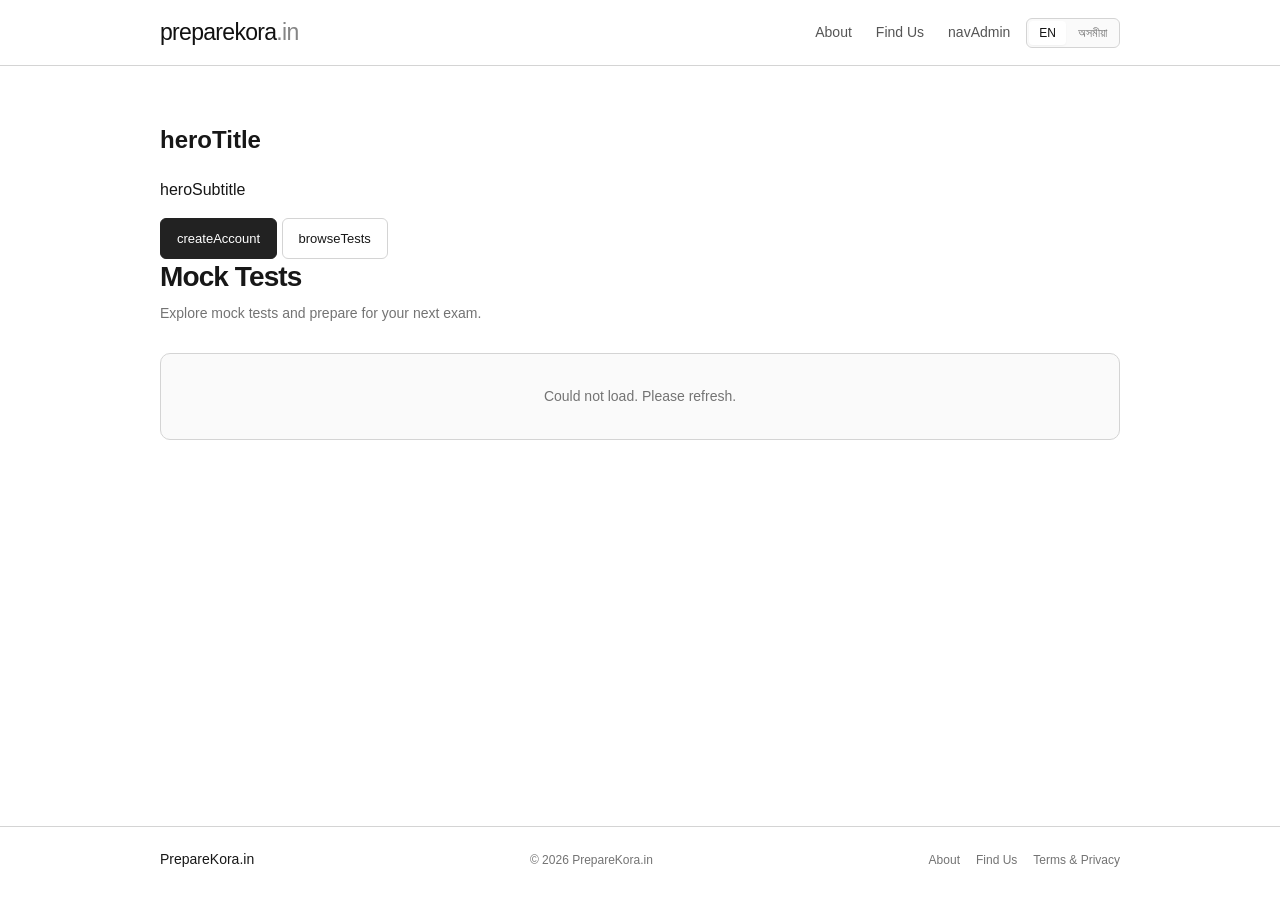
==== commit 1ef4e68b: "Revise meta tags and header layout in index.html Updated meta tags for SEO and modified header struc" ====
--- a/index.html
+++ b/index.html
@@ -3,161 +3,241 @@
 <head>
   <meta charset="UTF-8">
   <meta name="viewport" content="width=device-width, initial-scale=1.0">
-  <meta name="description" content="PrepareKora — Free ADRE Mock Test, Assam Police Mock Test, and online mock tests for Assam competitive exam preparation.">
-  <meta name="theme-color" content="#16a34a">
+  <meta name="theme-color" content="#eef1f6">
+
+  <meta name="google-site-verification" content="019QB1KSc-V0ZLpoQcA3cgsxIPKZK4McHGZNi3ZNO9E" />
+
+  <title>PrepareKora — Free Mock Tests for ADRE, Assam Direct Recruitment & Assam Govt Exams</title>
+  <meta name="description" content="Free ADRE mock tests for Grade 3 & Grade 4 — Assam Direct Recruitment Exam practice in English and Assamese. Full-length ADRE mock test series with MCQs, Math, Reasoning, timer, instant results and AI explanations.">
+  <meta name="keywords" content="ADRE mock test, free ADRE mock test, ADRE Grade 3 mock test, ADRE Grade 4 mock test, Assam Direct Recruitment Exam, Assam Police mock test, Assam TET mock test, Assam competitive exams, PrepareKora">
+  <meta name="author" content="PrepareKora">
+  <meta name="robots" content="index, follow, max-image-preview:large, max-snippet:-1">
   <link rel="canonical" href="https://yadavwebtechnologies-softwares.github.io/preparekora/">
 
-  <!-- Open Graph -->
-  <meta property="og:title" content="PrepareKora — Free ADRE & Assam Police Mock Tests">
-  <meta property="og:description" content="Prepare Smarter. Practice Better. Achieve More. Free and premium mock tests for Assam competitive exams.">
+  <meta name="geo.region" content="IN-AS">
+  <meta name="geo.placename" content="Assam, India">
+
   <meta property="og:type" content="website">
+  <meta property="og:site_name" content="PrepareKora">
   <meta property="og:url" content="https://yadavwebtechnologies-softwares.github.io/preparekora/">
-  <meta property="og:site_name" content="PrepareKora">
-
-  <title>PrepareKora — Free ADRE & Assam Police Mock Tests</title>
-
+  <meta property="og:title" content="Free ADRE Mock Test — Grade 3 & 4 Practice | PrepareKora">
+  <meta property="og:description" content="Free ADRE mock tests for Grade 3 & 4. Full-length ADRE practice in English & Assamese with timer, instant results and AI explanations.">
+  <meta property="og:locale" content="en_IN">
+  <meta property="og:locale:alternate" content="as_IN">
+
+  <meta name="twitter:card" content="summary">
+  <meta name="twitter:title" content="Free ADRE Mock Test — Grade 3 & 4 Practice | PrepareKora">
+  <meta name="twitter:description" content="Free ADRE mock tests for Grade 3 & 4. Full-length ADRE practice in English & Assamese.">
+
+  <link rel="preconnect" href="https://preparekora-worker.yadavsubba2003.workers.dev" crossorigin>
+  <link rel="dns-prefetch" href="https://preparekora-worker.yadavsubba2003.workers.dev">
+
+  <link rel="icon" type="image/svg+xml" href="assets/icons/favicon.svg">
   <link rel="manifest" href="manifest.webmanifest">
-  <link rel="stylesheet" href="css/style.css">
+  <link rel="stylesheet" href="style.css">
+
+  <script type="application/ld+json">
+  {
+    "@context": "https://schema.org",
+    "@type": "WebSite",
+    "name": "PrepareKora",
+    "url": "https://yadavwebtechnologies-softwares.github.io/preparekora/",
+    "description": "Free ADRE mock tests for Grade 3 & 4 (Assam Direct Recruitment Exam), plus Assam Police, Assam TET and other Assam government competitive exams.",
+    "inLanguage": ["en-IN", "as-IN"]
+  }
+  </script>
 </head>
+
 <body>
 
-<!-- ═══════════════════════════════════════════════════════════
-     HEADER
-     ═══════════════════════════════════════════════════════════ -->
-<header class="header">
-  <div class="container header-inner">
-    <a href="index.html" class="brand">
-      <span class="brand-logo">P</span>
-      <span>PrepareKora</span>
-    </a>
-
-    <nav class="nav">
-      <a href="index.html" class="active">Home</a>
-      <a href="about.html">About Us</a>
-      <a href="find-us.html">Find Us</a>
-      <a href="admin.html">Administration</a>
-    </nav>
-
-    <div class="nav-cta">
-      <a href="login.html">Login</a>
-      <a href="signup.html" class="btn btn-primary btn-sm">Sign Up</a>
-    </div>
-
-    <button class="nav-toggle" id="navToggle" aria-label="Toggle navigation">
-      <span></span>
-      <span></span>
-      <span></span>
-    </button>
+  <header class="header">
+    <div class="header-inner">
+
+      <a class="brand" href="index.html" aria-label="PrepareKora home">
+        <span class="brand-main">preparekora</span><span class="brand-in">.in</span>
+      </a>
+
+      <nav class="desktop-nav" aria-label="Desktop navigation">
+        <a href="about.html" data-i18n="navAbout">About</a>
+        <a href="find-us.html" data-i18n="navFindUs">Find Us</a>
+        <a href="admin.html" data-i18n="navAdmin">Administrator</a>
+      </nav>
+
+      <div class="nav-actions">
+
+        <a class="btn btn-sm" id="authActionBtn" href="login.html" style="display: none;">
+          Sign in
+        </a>
+
+        <div class="lang-switch" role="group" aria-label="Language">
+          <button class="lang-btn is-active" type="button" data-lang="en" aria-pressed="true">EN</button>
+          <button class="lang-btn" type="button" data-lang="as" aria-pressed="false">অসমীয়া</button>
+        </div>
+
+        <button
+          class="icon-button"
+          id="menuToggle"
+          type="button"
+          aria-label="Open navigation menu"
+          aria-expanded="false"
+          aria-controls="menuPanel"
+        >
+          <svg class="pk-icon" viewBox="0 0 24 24" aria-hidden="true">
+            <path d="M4 7h16"></path>
+            <path d="M4 12h16"></path>
+            <path d="M4 17h16"></path>
+          </svg>
+        </button>
+
+      </div>
+
+      <nav class="menu-panel" id="menuPanel" aria-label="Mobile navigation">
+        <a href="about.html" data-i18n="navAbout">About</a>
+        <a href="find-us.html" data-i18n="navFindUs">Find Us</a>
+        <a href="admin.html" data-i18n="navAdmin">Administrator</a>
+        <a href="login.html" id="authActionBtnMobile" data-i18n="signIn">Sign in</a>
+
+        <div class="lang-switch" role="group" aria-label="Language">
+          <button class="lang-btn is-active" type="button" data-lang="en" aria-pressed="true">EN</button>
+          <button class="lang-btn" type="button" data-lang="as" aria-pressed="false">অসমীয়া</button>
+        </div>
+      </nav>
+
+    </div>
+  </header>
+
+  <main class="page-container">
+
+    <!-- HERO -->
+    <section class="hero">
+      <h1 data-i18n="heroTitle">Prepare smarter. Practise better. Score higher.</h1>
+      <p data-i18n="heroSubtitle">
+        Free ADRE and Assam competitive exam mock tests, with daily practice, bilingual questions, and instant performance tracking.
+      </p>
+      <div class="hero-actions">
+        <a class="btn btn-primary" href="signup.html" data-i18n="createAccount">Create free account</a>
+        <a class="btn" href="#todayTests" data-i18n="browseTests">Browse mock tests</a>
+      </div>
+    </section>
+
+    <!-- PAGE HEADING -->
+    <section class="page-heading">
+      <h1 data-i18n="mockTestsHeading">Mock Tests</h1>
+      <p data-i18n="mockTestsSub">Explore mock tests and prepare for your next exam.</p>
+    </section>
+
+    <!-- ARCHIVE -->
+    <div id="testArchive" class="loading-section loading">
+      <div class="loading-overlay" role="status" aria-label="Loading tests">
+        <div class="spinner spinner-lg"></div>
+      </div>
+
+      <section class="archive-section" data-group="today">
+        <h2 class="archive-heading" data-i18n="today">Today</h2>
+        <div class="test-list" id="todayTests"></div>
+      </section>
+
+      <section class="archive-section" data-group="yesterday">
+        <h2 class="archive-heading" data-i18n="yesterday">Yesterday</h2>
+        <div class="test-list" id="yesterdayTests"></div>
+      </section>
+
+      <section class="archive-section" data-group="earlier">
+        <h2 class="archive-heading" data-i18n="earlier">Earlier</h2>
+        <div class="test-list" id="earlierTests"></div>
+
+        <div class="pagination" id="earlierPagination" hidden>
+          <button class="btn btn-sm" id="earlierPrevBtn" type="button" data-i18n="prev">← Previous</button>
+          <span class="pagination-info" id="earlierPageInfo">Page 1 of 1</span>
+          <button class="btn btn-sm" id="earlierNextBtn" type="button" data-i18n="next">Next →</button>
+        </div>
+      </section>
+
+      <div class="empty-state" id="archiveEmpty" hidden>
+        <div class="clay-icon-hero">
+          <svg class="pk-icon" viewBox="0 0 24 24" aria-hidden="true">
+            <path d="M9 12h6m-6 4h6m2 5H7a2 2 0 01-2-2V5a2 2 0 012-2h5.586a1 1 0 01.707.293l5.414 5.414a1 1 0 01.293.707V19a2 2 0 01-2 2z"></path>
+          </svg>
+        </div>
+        <p data-i18n="noMockTests">No mock tests available.</p>
+      </div>
+
+    </div>
+
+  </main>
+
+  <footer class="footer">
+    <div class="footer-inner">
+      <a href="index.html" class="footer-brand">PrepareKora.in</a>
+
+      <div class="footer-copy">
+        © <span id="currentYear"></span> PrepareKora.in
+      </div>
+
+      <nav class="footer-links" aria-label="Footer navigation">
+        <a href="about.html" data-i18n="navAbout">About</a>
+        <a href="find-us.html" data-i18n="navFindUs">Find Us</a>
+        <a href="terms.html" data-i18n="navTerms">Terms &amp; Privacy</a>
+      </nav>
+    </div>
+  </footer>
+
+  <!-- SEARCH OVERLAY -->
+  <div
+    class="search-overlay"
+    id="searchOverlay"
+    role="dialog"
+    aria-modal="true"
+    aria-label="Search mock tests"
+    aria-hidden="true"
+  >
+    <div class="search-box">
+
+      <div class="search-top">
+
+        <div class="search-input-wrap">
+          <svg class="pk-icon" viewBox="0 0 24 24" aria-hidden="true">
+            <circle cx="10.8" cy="10.8" r="6.8"></circle>
+            <path d="m16 16 4.5 4.5"></path>
+          </svg>
+
+          <input
+            type="search"
+            id="searchInput"
+            placeholder="Search tests or teachers..."
+            data-i18n-placeholder="searchPlaceholder"
+            autocomplete="off"
+            aria-label="Search tests or teachers"
+          >
+        </div>
+
+        <button id="searchClose" type="button" aria-label="Close search">
+          <svg class="pk-icon" viewBox="0 0 24 24" aria-hidden="true">
+            <path d="m6 6 12 12"></path>
+            <path d="M18 6 6 18"></path>
+          </svg>
+        </button>
+
+      </div>
+
+      <div class="search-results" id="searchResults">
+        <div class="search-empty" data-i18n="searchHint">Search for a mock test or teacher.</div>
+      </div>
+
+    </div>
   </div>
 
-  <div class="nav-mobile" id="navMobile">
-    <a href="index.html">Home</a>
-    <a href="about.html">About Us</a>
-    <a href="find-us.html">Find Us</a>
-    <a href="admin.html">Administration</a>
-    <a href="login.html">Login</a>
-    <a href="signup.html">Sign Up</a>
-  </div>
-</header>
-
-<!-- ═══════════════════════════════════════════════════════════
-     HERO
-     ═══════════════════════════════════════════════════════════ -->
-<section class="section" style="background: var(--bg-subtle); border-bottom: 1px solid var(--border-subtle);">
-  <div class="container text-center" style="max-width: 800px;">
-    <h1 id="heroHeading" style="margin-bottom: var(--space-4);">
-      Prepare Smarter. Practice Better. Achieve More.
-    </h1>
-    <p id="heroDescription" class="justified" style="font-size: var(--font-size-lg); margin-bottom: var(--space-8);">
-      PrepareKora helps students prepare for Assam competitive examinations through subject-wise mock tests, daily examinations, and performance tracking.
-    </p>
-    <div class="flex justify-center gap-4" style="flex-wrap: wrap;">
-      <a href="#subjects" class="btn btn-accent btn-lg">Explore Mock Tests</a>
-      <a href="signup.html" class="btn btn-outline btn-lg">Create Free Account</a>
-    </div>
-  </div>
-</section>
-
-<!-- ═══════════════════════════════════════════════════════════
-     SUBJECTS — DYNAMIC
-     ═══════════════════════════════════════════════════════════ -->
-<section class="section" id="subjects">
-  <div class="container">
-    <div class="text-center mb-8">
-      <h2 class="section-title">Subject-wise Mock Tests</h2>
-      <p class="section-subtitle">Practice, track progress, and improve — subject by subject.</p>
-    </div>
-
-    <div id="subjectsContainer" class="loading-section loading">
-      <div class="loading-spinner" role="status" aria-label="Loading subjects"></div>
-      <div id="subjectsGrid" style="display: grid; gap: var(--space-6); grid-template-columns: repeat(auto-fill, minmax(300px, 1fr));"></div>
-    </div>
-
-    <div id="subjectsEmpty" class="empty-state hidden">
-      <svg viewBox="0 0 24 24" fill="none" stroke="currentColor" stroke-width="1.5">
-        <path d="M9 12h6m-6 4h6m2 5H7a2 2 0 01-2-2V5a2 2 0 012-2h5.586a1 1 0 01.707.293l5.414 5.414a1 1 0 01.293.707V19a2 2 0 01-2 2z"/>
-      </svg>
-      <p>No subjects available yet. Please check back soon.</p>
-    </div>
-
-    <div id="subjectsError" class="error-state hidden">
-      <p>Could not load subjects.</p>
-      <button class="btn btn-outline btn-sm mt-4" onclick="loadSubjects()">Retry</button>
-    </div>
-  </div>
-</section>
-
-<!-- ═══════════════════════════════════════════════════════════
-     ABOUT PREPAREKORA
-     ═══════════════════════════════════════════════════════════ -->
-<section class="section" style="background: var(--bg-subtle);">
-  <div class="container" style="max-width: 900px;">
-    <h2 class="section-title text-center">About PrepareKora</h2>
-    <p class="justified" id="aboutContent">
-      PrepareKora is an online examination platform built specifically for students preparing for the Assam Direct Recruitment Examination (ADRE), Assam Police examinations, and other competitive exams. Our platform provides subject-wise mock tests, daily automated examinations, comprehensive question banks, and detailed performance tracking — all designed to help you prepare more effectively.
-    </p>
-    <p class="justified">
-      Every subject includes a Forever Free mock test, so you can start practising without any cost. For deeper practice, our daily mock tests and premium subject-wise tests are available through flexible subscription plans. All questions include detailed explanations in English and Assamese, helping you understand the reasoning behind every answer.
-    </p>
-  </div>
-</section>
-
-<!-- ═══════════════════════════════════════════════════════════
-     FOOTER
-     ═══════════════════════════════════════════════════════════ -->
-<footer class="footer">
-  <div class="container">
-    <div class="footer-content">
-      <div>
-        <h4>PrepareKora</h4>
-        <p class="justified">
-          Prepare Smarter. Practice Better. Achieve More. Online mock tests and examination preparation for Assam competitive exams.
-        </p>
-      </div>
-      <div>
-        <h4>Quick Links</h4>
-        <a href="index.html">Home</a>
-        <a href="about.html">About Us</a>
-        <a href="find-us.html">Find Us</a>
-        <a href="login.html">Login</a>
-        <a href="signup.html">Sign Up</a>
-      </div>
-      <div>
-        <h4>Legal</h4>
-        <a href="privacy-policy.html">Privacy Policy</a>
-        <a href="terms.html">Terms & Conditions</a>
-      </div>
-    </div>
-    <div class="footer-bottom">
-      &copy; <span id="currentYear"></span> PrepareKora. All rights reserved.
-    </div>
-  </div>
-</footer>
-
-<!-- Toast container -->
-<div class="toast-container" id="toastContainer"></div>
-
-<script src="js/script.js"></script>
-<script src="js/home.js"></script>
+  <!-- CONFIG (single source of truth for API base) -->
+  <script>
+    window.PK_CONFIG = {
+      API_BASE: "https://preparekora-worker.yadavsubba2003.workers.dev",
+      SITE_BASE: "https://yadavwebtechnologies-softwares.github.io/preparekora"
+    };
+  </script>
+
+  <script src="js/translation.js"></script>
+  <script src="js/loader.js"></script>
+  <script src="js/main.js"></script>
+
 </body>
 </html>
--- a/style.css
+++ b/style.css
@@ -0,0 +1,1360 @@
+/* =========================================================
+   PrepareKora.in — Shared Stylesheet v2
+   ========================================================= */
+
+:root {
+  --background: #ffffff;
+  --surface: #fafafa;
+  --surface-strong: #f2f2f2;
+  --text: #171717;
+  --muted: #737373;
+  --border: #d4d4d4;
+  --border-strong: #b8b8b8;
+  --border-focus: #555555;
+  --accent: #222222;
+  --accent-hover: #000000;
+  --radius: 10px;
+  --radius-sm: 8px;
+  --radius-xs: 6px;
+  --shadow-sm: 0 1px 2px rgba(0, 0, 0, 0.04);
+  --shadow-md: 0 4px 12px rgba(0, 0, 0, 0.06);
+  --shadow-lg: 0 16px 40px rgba(0, 0, 0, 0.12);
+  --shadow-xl: 0 20px 50px rgba(0, 0, 0, 0.16);
+  --transition: 0.2s ease;
+  --transition-fast: 0.15s ease;
+
+  --correct: #15803d;
+  --correct-bg: #f0fdf4;
+  --correct-text: #14532d;
+  --wrong: #b91c1c;
+  --wrong-bg: #fef2f2;
+  --wrong-text: #7f1d1d;
+  --live: #dc2626;
+}
+
+/* ============================
+   Reset & Base
+   ============================ */
+
+* { box-sizing: border-box; }
+
+html {
+  scroll-behavior: smooth;
+  -webkit-text-size-adjust: 100%;
+}
+
+body {
+  margin: 0;
+  background: var(--background);
+  color: var(--text);
+  font-family: Arial, Helvetica, sans-serif;
+  -webkit-font-smoothing: antialiased;
+  -moz-osx-font-smoothing: grayscale;
+  line-height: 1.5;
+}
+
+button, input, a, select, textarea { font: inherit; }
+button { color: inherit; cursor: pointer; }
+a { color: inherit; text-decoration: none; }
+
+button:focus-visible,
+a:focus-visible,
+input:focus-visible,
+select:focus-visible,
+textarea:focus-visible {
+  outline: 2px solid var(--border-focus);
+  outline-offset: 3px;
+}
+
+[hidden] { display: none !important; }
+img { max-width: 100%; height: auto; }
+
+/* ============================
+   Header
+   ============================ */
+
+.header {
+  position: sticky;
+  top: 0;
+  z-index: 50;
+  width: 100%;
+  background: rgba(255, 255, 255, 0.95);
+  backdrop-filter: saturate(180%) blur(8px);
+  -webkit-backdrop-filter: saturate(180%) blur(8px);
+  border-bottom: 1px solid var(--border);
+}
+
+.header-inner {
+  position: relative;
+  max-width: 1000px;
+  min-height: 65px;
+  margin: 0 auto;
+  padding: 0 20px;
+  display: flex;
+  align-items: center;
+  gap: 16px;
+}
+
+.brand {
+  display: inline-flex;
+  align-items: baseline;
+  white-space: nowrap;
+  font-size: 23px;
+  font-weight: 400;
+  letter-spacing: -0.7px;
+  flex-shrink: 0;
+}
+
+.brand-main { color: #111111; }
+.brand-in { color: #858585; }
+
+/* ============================
+   Desktop Navigation
+   ============================ */
+
+.desktop-nav {
+  display: flex;
+  align-items: center;
+  gap: 24px;
+  margin-left: auto;
+}
+
+.desktop-nav a {
+  color: #555555;
+  font-size: 14px;
+  transition: color var(--transition-fast);
+}
+
+.desktop-nav a:hover { color: #111111; }
+
+.nav-actions {
+  display: flex;
+  align-items: center;
+  gap: 8px;
+  flex-shrink: 0;
+}
+
+.icon-button {
+  width: 40px;
+  height: 40px;
+  display: grid;
+  place-items: center;
+  padding: 0;
+  border: 1px solid transparent;
+  border-radius: var(--radius-sm);
+  background: transparent;
+  cursor: pointer;
+  transition: background var(--transition-fast), border-color var(--transition-fast), transform var(--transition-fast);
+}
+
+.icon-button:hover {
+  background: var(--surface);
+  border-color: var(--border);
+}
+
+.icon-button:active { transform: scale(0.95); }
+
+.icon-button svg {
+  width: 21px;
+  height: 21px;
+  stroke: currentColor;
+  fill: none;
+  stroke-width: 1.8;
+  stroke-linecap: round;
+  stroke-linejoin: round;
+}
+
+/* ============================
+   Language Switch
+   ============================ */
+
+.lang-switch {
+  display: flex;
+  align-items: center;
+  gap: 2px;
+  padding: 2px;
+  border: 1px solid var(--border);
+  border-radius: var(--radius-xs);
+  background: var(--surface);
+}
+
+.lang-btn {
+  padding: 6px 10px;
+  border: 0;
+  border-radius: 4px;
+  background: transparent;
+  color: var(--muted);
+  font-size: 12px;
+  line-height: 1;
+  cursor: pointer;
+  white-space: nowrap;
+  transition: background var(--transition-fast), color var(--transition-fast);
+}
+
+.lang-btn:hover { color: var(--text); }
+
+.lang-btn.is-active {
+  background: #ffffff;
+  color: #111111;
+  box-shadow: var(--shadow-sm);
+}
+
+.menu-panel .lang-switch { display: none; }
+
+/* ============================
+   Mobile Menu
+   ============================ */
+
+#menuToggle { display: none; }
+
+.menu-panel {
+  display: none;
+  position: absolute;
+  top: calc(100% + 6px);
+  right: 15px;
+  width: 200px;
+  padding: 6px;
+  background: #ffffff;
+  border: 1px solid var(--border);
+  border-radius: var(--radius-sm);
+  box-shadow: var(--shadow-lg);
+  z-index: 100;
+}
+
+.menu-panel.open { display: block; }
+
+.menu-panel a {
+  display: block;
+  padding: 12px;
+  border-radius: 6px;
+  font-size: 14px;
+  transition: background var(--transition-fast);
+}
+
+.menu-panel a:hover { background: var(--surface); }
+
+/* ============================
+   Page Container & Headings
+   ============================ */
+
+.page-container {
+  max-width: 1000px;
+  min-height: calc(100vh - 140px);
+  margin: 0 auto;
+  padding: 36px 20px 55px;
+}
+
+.page-heading { margin-bottom: 28px; }
+
+.page-heading h1 {
+  margin: 0 0 8px;
+  font-size: 28px;
+  font-weight: 600;
+  letter-spacing: -0.9px;
+  line-height: 1.25;
+}
+
+.page-heading p {
+  margin: 0;
+  color: var(--muted);
+  font-size: 14px;
+  line-height: 1.6;
+}
+
+/* ============================
+   Homepage — Test Archive
+   ============================ */
+
+.archive-section { margin-top: 30px; }
+
+.archive-heading {
+  display: flex;
+  align-items: center;
+  gap: 10px;
+  margin-bottom: 14px;
+  font-size: 14px;
+  font-weight: 600;
+  letter-spacing: 0.02em;
+  text-transform: uppercase;
+  color: var(--muted);
+}
+
+.archive-heading::after {
+  content: "";
+  flex: 1;
+  height: 1px;
+  background: var(--border);
+}
+
+.test-list {
+  display: flex;
+  flex-direction: column;
+  gap: 10px;
+}
+
+.test-card {
+  display: flex;
+  align-items: center;
+  gap: 15px;
+  padding: 16px;
+  border: 1px solid var(--border);
+  border-radius: var(--radius);
+  background: #ffffff;
+  transition: border-color var(--transition), box-shadow var(--transition), transform var(--transition);
+}
+
+.test-card:hover {
+  border-color: var(--border-strong);
+  box-shadow: var(--shadow-md);
+  transform: translateY(-1px);
+}
+
+.date-badge {
+  width: 48px;
+  min-width: 48px;
+  height: 48px;
+  display: flex;
+  flex-direction: column;
+  align-items: center;
+  justify-content: center;
+  gap: 2px;
+  background: var(--surface);
+  border: 1px solid var(--border);
+  border-radius: var(--radius-xs);
+}
+
+.date-day { font-size: 17px; font-weight: 600; line-height: 1; }
+
+.date-month {
+  color: var(--muted);
+  font-size: 10px;
+  text-transform: uppercase;
+  letter-spacing: 0.04em;
+}
+
+.test-info { flex: 1; min-width: 0; }
+
+.test-title {
+  margin: 0 0 6px;
+  font-size: 15px;
+  font-weight: 600;
+  line-height: 1.45;
+  overflow-wrap: anywhere;
+}
+
+.test-publisher {
+  margin: 0 0 7px;
+  color: var(--muted);
+  font-size: 12px;
+}
+
+.test-meta {
+  display: flex;
+  align-items: center;
+  flex-wrap: wrap;
+  gap: 12px;
+  color: var(--muted);
+  font-size: 12px;
+}
+
+.start-button {
+  display: inline-flex;
+  align-items: center;
+  justify-content: center;
+  flex-shrink: 0;
+  min-width: 76px;
+  padding: 9px 14px;
+  border: 1px solid var(--accent);
+  border-radius: var(--radius-xs);
+  background: var(--accent);
+  color: #ffffff;
+  font-size: 12px;
+  font-weight: 500;
+  text-align: center;
+  transition: background var(--transition-fast), transform var(--transition-fast);
+}
+
+.start-button:hover { background: var(--accent-hover); }
+.start-button:active { transform: scale(0.97); }
+
+.empty-state {
+  padding: 32px 16px;
+  border: 1px solid var(--border);
+  border-radius: var(--radius);
+  color: var(--muted);
+  font-size: 14px;
+  text-align: center;
+  background: var(--surface);
+}
+
+/* ============================
+   Search Overlay
+   ============================ */
+
+.search-overlay {
+  position: fixed;
+  inset: 0;
+  z-index: 200;
+  display: none;
+  align-items: flex-start;
+  justify-content: center;
+  padding: 90px 20px 20px;
+  background: rgba(0, 0, 0, 0.4);
+  backdrop-filter: blur(3px);
+  -webkit-backdrop-filter: blur(3px);
+}
+
+.search-overlay.open { display: flex; }
+
+.search-box {
+  width: 100%;
+  max-width: 600px;
+  max-height: calc(100vh - 120px);
+  overflow-y: auto;
+  padding: 20px;
+  background: #ffffff;
+  border: 1px solid var(--border);
+  border-radius: var(--radius);
+  box-shadow: var(--shadow-xl);
+}
+
+.search-top { display: flex; align-items: center; gap: 10px; }
+
+.search-input-wrap {
+  flex: 1;
+  display: flex;
+  align-items: center;
+  gap: 10px;
+  min-width: 0;
+  padding: 0 12px;
+  border: 1px solid var(--border);
+  border-radius: var(--radius-xs);
+  transition: border-color var(--transition-fast), box-shadow var(--transition-fast);
+}
+
+.search-input-wrap:focus-within {
+  border-color: var(--border-focus);
+  box-shadow: 0 0 0 3px rgba(0, 0, 0, 0.06);
+}
+
+.search-input-wrap svg {
+  width: 19px;
+  height: 19px;
+  flex-shrink: 0;
+  stroke: #777777;
+  fill: none;
+  stroke-width: 1.8;
+}
+
+#searchInput {
+  width: 100%;
+  min-width: 0;
+  height: 43px;
+  border: 0;
+  outline: none;
+  background: transparent;
+  color: var(--text);
+  font-size: 14px;
+}
+
+#searchClose {
+  width: 38px;
+  height: 38px;
+  display: grid;
+  place-items: center;
+  flex-shrink: 0;
+  border: 1px solid var(--border);
+  border-radius: var(--radius-xs);
+  background: #ffffff;
+  cursor: pointer;
+  transition: background var(--transition-fast);
+}
+
+#searchClose:hover { background: var(--surface); }
+
+#searchClose svg {
+  width: 19px;
+  height: 19px;
+  stroke: currentColor;
+  fill: none;
+  stroke-width: 1.8;
+}
+
+.search-results { margin-top: 14px; }
+
+.search-result {
+  display: block;
+  padding: 14px 12px;
+  border-bottom: 1px solid var(--border);
+  border-radius: 6px;
+  transition: background var(--transition-fast);
+}
+
+.search-result:last-child { border-bottom: 0; }
+.search-result:hover { background: var(--surface); }
+
+.search-result-title {
+  margin-bottom: 5px;
+  font-size: 14px;
+  font-weight: 600;
+  line-height: 1.45;
+}
+
+.search-result-meta {
+  color: var(--muted);
+  font-size: 12px;
+  line-height: 1.5;
+}
+
+.search-empty {
+  padding: 24px 12px;
+  color: var(--muted);
+  font-size: 13px;
+  text-align: center;
+}
+
+/* ============================
+   Footer
+   ============================ */
+
+.footer {
+  border-top: 1px solid var(--border);
+  background: #ffffff;
+}
+
+.footer-inner {
+  max-width: 1000px;
+  min-height: 65px;
+  margin: 0 auto;
+  padding: 18px 20px;
+  display: flex;
+  align-items: center;
+  justify-content: space-between;
+  flex-wrap: wrap;
+  gap: 12px;
+}
+
+.footer-brand { font-size: 14px; font-weight: 500; }
+.footer-copy { color: var(--muted); font-size: 12px; }
+
+.footer-links {
+  display: flex;
+  align-items: center;
+  gap: 16px;
+  font-size: 12px;
+}
+
+.footer-links a {
+  color: var(--muted);
+  transition: color var(--transition-fast);
+}
+
+.footer-links a:hover { color: var(--text); }
+
+/* ============================
+   Buttons
+   ============================ */
+
+.btn {
+  display: inline-flex;
+  align-items: center;
+  justify-content: center;
+  gap: 8px;
+  padding: 10px 16px;
+  border: 1px solid var(--border);
+  border-radius: var(--radius-xs);
+  background: #ffffff;
+  color: var(--text);
+  font-size: 13px;
+  font-weight: 500;
+  cursor: pointer;
+  white-space: nowrap;
+  text-align: center;
+  transition: background var(--transition-fast), border-color var(--transition-fast), box-shadow var(--transition-fast), transform var(--transition-fast);
+}
+
+.btn:hover {
+  background: var(--surface);
+  border-color: var(--border-strong);
+}
+
+.btn:active { transform: scale(0.98); }
+
+.btn-primary {
+  background: var(--accent);
+  border-color: var(--accent);
+  color: #ffffff;
+}
+
+.btn-primary:hover {
+  background: var(--accent-hover);
+  border-color: var(--accent-hover);
+}
+
+.btn-sm { padding: 8px 12px; font-size: 12px; }
+
+.btn:disabled {
+  opacity: 0.45;
+  cursor: not-allowed;
+  transform: none;
+}
+
+.btn:disabled:hover { background: #ffffff; border-color: var(--border); }
+.btn-primary:disabled:hover { background: var(--accent); border-color: var(--accent); }
+
+/* ============================
+   Card & Typography
+   ============================ */
+
+.card {
+  background: #ffffff;
+  border: 1px solid var(--border);
+  border-radius: var(--radius);
+  padding: 24px;
+}
+
+.eyebrow {
+  margin: 0 0 10px;
+  color: var(--muted);
+  font-size: 11px;
+  font-weight: 600;
+  letter-spacing: 0.08em;
+  text-transform: uppercase;
+}
+
+.muted-text {
+  margin: 0;
+  color: var(--muted);
+  font-size: 13px;
+  line-height: 1.6;
+}
+
+.sr-only {
+  position: absolute;
+  width: 1px; height: 1px;
+  padding: 0; margin: -1px;
+  overflow: hidden;
+  clip: rect(0 0 0 0);
+  white-space: nowrap;
+  border: 0;
+}
+
+.only-mobile { display: none; }
+
+/* ============================
+   Forms
+   ============================ */
+
+.form-field { margin-bottom: 16px; }
+
+.form-label {
+  display: block;
+  margin-bottom: 6px;
+  font-size: 13px;
+  font-weight: 600;
+}
+
+.form-required { color: var(--muted); font-weight: 400; }
+
+.form-input,
+.form-select,
+.form-textarea {
+  width: 100%;
+  padding: 0 12px;
+  height: 44px;
+  border: 1px solid var(--border);
+  border-radius: var(--radius-xs);
+  background: #ffffff;
+  color: var(--text);
+  font-size: 14px;
+  transition: border-color var(--transition-fast), box-shadow var(--transition-fast);
+}
+
+.form-textarea {
+  height: auto;
+  min-height: 84px;
+  padding: 10px 12px;
+  resize: vertical;
+  line-height: 1.5;
+}
+
+.form-input:hover,
+.form-select:hover,
+.form-textarea:hover { border-color: var(--border-strong); }
+
+.form-input:focus,
+.form-select:focus,
+.form-textarea:focus {
+  border-color: var(--border-focus);
+  outline: none;
+  box-shadow: 0 0 0 3px rgba(0, 0, 0, 0.06);
+}
+
+.form-input.is-invalid,
+.form-textarea.is-invalid {
+  border-color: var(--text);
+  background: var(--surface);
+}
+
+.form-hint {
+  margin: 6px 0 0;
+  color: var(--muted);
+  font-size: 11px;
+  line-height: 1.5;
+}
+
+.form-error {
+  margin: 6px 0 0;
+  color: var(--text);
+  font-size: 12px;
+  font-weight: 500;
+}
+
+.form-actions {
+  display: flex;
+  flex-wrap: wrap;
+  gap: 8px;
+  margin-top: 20px;
+}
+
+.form-actions .btn { flex: 1; min-width: 120px; }
+
+/* ============================
+   Start Screen
+   ============================ */
+
+.start-card { max-width: 560px; margin: 0 auto; }
+
+.start-card h1 {
+  margin: 0 0 6px;
+  font-size: 24px;
+  font-weight: 600;
+  letter-spacing: -0.6px;
+  line-height: 1.3;
+}
+
+.meta-row {
+  display: grid;
+  grid-template-columns: repeat(3, 1fr);
+  gap: 10px;
+  margin: 20px 0;
+}
+
+.meta-item {
+  padding: 14px 10px;
+  border: 1px solid var(--border);
+  border-radius: var(--radius-sm);
+  background: var(--surface);
+  text-align: center;
+}
+
+.meta-value {
+  display: block;
+  font-size: 20px;
+  font-weight: 600;
+  line-height: 1.2;
+}
+
+.meta-label {
+  display: block;
+  margin-top: 3px;
+  color: var(--muted);
+  font-size: 11px;
+}
+
+.rules {
+  margin: 0 0 22px;
+  padding-left: 18px;
+  color: var(--muted);
+  font-size: 13px;
+  line-height: 1.9;
+}
+
+/* ============================
+   Exam Bar & Grid
+   ============================ */
+
+.exam-bar {
+  position: sticky;
+  top: 65px;
+  z-index: 40;
+  display: flex;
+  align-items: center;
+  justify-content: space-between;
+  gap: 14px;
+  margin-bottom: 16px;
+  padding: 13px 16px;
+  background: #ffffff;
+  border: 1px solid var(--border);
+  border-radius: var(--radius);
+  box-shadow: var(--shadow-sm);
+}
+
+.exam-bar-left { min-width: 0; }
+
+.exam-title {
+  margin: 0;
+  font-size: 13px;
+  font-weight: 600;
+  line-height: 1.4;
+  overflow: hidden;
+  text-overflow: ellipsis;
+  white-space: nowrap;
+}
+
+.exam-sub {
+  margin: 2px 0 0;
+  color: var(--muted);
+  font-size: 11px;
+}
+
+.exam-bar-right {
+  display: flex;
+  align-items: center;
+  gap: 8px;
+  flex-shrink: 0;
+}
+
+.timer {
+  display: inline-flex;
+  align-items: center;
+  gap: 7px;
+  padding: 7px 12px;
+  border: 1px solid var(--border);
+  border-radius: var(--radius-xs);
+  background: var(--surface);
+  font-size: 14px;
+  font-weight: 600;
+  font-variant-numeric: tabular-nums;
+  letter-spacing: 0.4px;
+}
+
+.timer svg {
+  width: 15px;
+  height: 15px;
+  stroke: currentColor;
+  fill: none;
+  stroke-width: 1.9;
+  stroke-linecap: round;
+  stroke-linejoin: round;
+}
+
+.timer.is-warning {
+  background: var(--accent);
+  border-color: var(--accent);
+  color: #ffffff;
+}
+
+.exam-grid {
+  display: grid;
+  grid-template-columns: minmax(0, 1fr) 260px;
+  gap: 18px;
+  align-items: start;
+}
+
+/* ============================
+   Question Panel
+   ============================ */
+
+.question-panel {
+  padding: 24px;
+  background: #ffffff;
+  border: 1px solid var(--border);
+  border-radius: var(--radius);
+}
+
+.q-head {
+  display: flex;
+  align-items: center;
+  justify-content: space-between;
+  gap: 12px;
+}
+
+.q-number {
+  color: var(--muted);
+  font-size: 11px;
+  font-weight: 600;
+  letter-spacing: 0.06em;
+  text-transform: uppercase;
+}
+
+.q-status {
+  padding: 4px 10px;
+  border: 1px solid var(--border);
+  border-radius: 999px;
+  color: var(--muted);
+  background: var(--surface);
+  font-size: 10px;
+  font-weight: 500;
+  white-space: nowrap;
+}
+
+.q-text {
+  margin: 14px 0 18px;
+  font-size: 17px;
+  font-weight: 600;
+  line-height: 1.55;
+  overflow-wrap: anywhere;
+}
+
+.q-latex {
+  margin: 0 0 14px;
+  padding: 12px;
+  border: 1px solid var(--border);
+  border-radius: var(--radius-sm);
+  background: var(--surface);
+  overflow-x: auto;
+  overflow-y: hidden;
+  font-size: 15px;
+  text-align: center;
+}
+
+.q-latex .katex { font-size: 1.05em; }
+.q-latex .katex-display { display: inline-block; margin: 0; }
+
+.q-image {
+  margin: 0 0 14px;
+  text-align: center;
+}
+
+.q-image img {
+  max-width: 100%;
+  height: auto;
+  border: 1px solid var(--border);
+  border-radius: var(--radius-sm);
+}
+
+/* ============================
+   Options
+   ============================ */
+
+.options {
+  display: flex;
+  flex-direction: column;
+  gap: 10px;
+  margin: 0 0 22px;
+  padding: 0;
+  border: 0;
+  min-width: 0;
+}
+
+.option {
+  display: flex;
+  align-items: flex-start;
+  gap: 12px;
+  padding: 14px;
+  border: 1px solid var(--border);
+  border-radius: var(--radius-sm);
+  background: #ffffff;
+  cursor: pointer;
+  transition: border-color var(--transition-fast), background var(--transition-fast), box-shadow var(--transition-fast);
+}
+
+.option:hover {
+  border-color: var(--border-strong);
+  background: var(--surface);
+}
+
+.option input[type="radio"] {
+  position: absolute;
+  width: 1px;
+  height: 1px;
+  opacity: 0;
+  pointer-events: none;
+}
+
+.option:has(input:focus-visible) {
+  outline: 2px solid var(--border-focus);
+  outline-offset: 3px;
+}
+
+.option-key {
+  display: grid;
+  place-items: center;
+  width: 26px;
+  height: 26px;
+  flex-shrink: 0;
+  border: 1px solid var(--border);
+  border-radius: 50%;
+  background: #ffffff;
+  color: var(--muted);
+  font-size: 12px;
+  font-weight: 600;
+  transition: background var(--transition-fast), border-color var(--transition-fast), color var(--transition-fast);
+}
+
+.option-text {
+  flex: 1;
+  padding-top: 3px;
+  font-size: 14px;
+  line-height: 1.5;
+  overflow-wrap: anywhere;
+}
+
+.option-text .katex { font-size: 1.05em; }
+.option-text .katex-display { display: inline-block; margin: 0; }
+
+.option.is-selected {
+  border-color: var(--accent);
+  background: var(--surface);
+  box-shadow: 0 0 0 3px rgba(0, 0, 0, 0.03);
+}
+
+.option.is-selected .option-key {
+  background: var(--accent);
+  border-color: var(--accent);
+  color: #ffffff;
+}
+
+.q-actions {
+  display: flex;
+  flex-wrap: wrap;
+  align-items: center;
+  gap: 8px;
+}
+
+.q-actions .spacer { flex: 1; }
+
+#markBtn.is-active {
+  background: var(--accent);
+  border-color: var(--accent);
+  color: #ffffff;
+}
+
+/* ============================
+   Palette
+   ============================ */
+
+.palette-panel {
+  padding: 16px;
+  background: #ffffff;
+  border: 1px solid var(--border);
+  border-radius: var(--radius);
+}
+
+.palette-head {
+  display: flex;
+  align-items: center;
+  justify-content: space-between;
+  gap: 10px;
+  margin-bottom: 14px;
+}
+
+.palette-head h2 { margin: 0; font-size: 13px; font-weight: 600; }
+
+#paletteClose { display: none; }
+
+.palette-grid {
+  display: grid;
+  grid-template-columns: repeat(5, 1fr);
+  gap: 8px;
+}
+
+.palette-btn {
+  position: relative;
+  display: grid;
+  place-items: center;
+  aspect-ratio: 1 / 1;
+  padding: 0;
+  border: 1px solid var(--border);
+  border-radius: var(--radius-xs);
+  background: #ffffff;
+  color: var(--text);
+  font-size: 12px;
+  font-weight: 600;
+  cursor: pointer;
+  transition: background var(--transition-fast), color var(--transition-fast), border-color var(--transition-fast), transform var(--transition-fast);
+}
+
+.palette-btn:hover {
+  border-color: var(--border-strong);
+  transform: scale(1.05);
+}
+
+.palette-btn.is-visited { background: var(--surface); }
+
+.palette-btn.is-answered {
+  background: var(--accent);
+  border-color: var(--accent);
+  color: #ffffff;
+}
+
+.palette-btn.is-marked::after {
+  content: "";
+  position: absolute;
+  top: 3px;
+  right: 3px;
+  width: 5px;
+  height: 5px;
+  border-radius: 50%;
+  background: #171717;
+}
+
+.palette-btn.is-answered.is-marked::after { background: #ffffff; }
+
+.palette-btn.is-current {
+  outline: 2px solid #171717;
+  outline-offset: 2px;
+}
+
+.legend {
+  display: flex;
+  flex-direction: column;
+  gap: 9px;
+  margin-top: 16px;
+  padding-top: 14px;
+  border-top: 1px solid var(--border);
+}
+
+.legend-item {
+  display: flex;
+  align-items: center;
+  gap: 8px;
+  color: var(--muted);
+  font-size: 11px;
+}
+
+.legend-dot {
+  position: relative;
+  width: 14px;
+  height: 14px;
+  flex-shrink: 0;
+  border: 1px solid var(--border);
+  border-radius: 4px;
+  background: #ffffff;
+}
+
+.legend-dot.visited { background: var(--surface); }
+
+.legend-dot.answered {
+  background: var(--accent);
+  border-color: var(--accent);
+}
+
+.legend-dot.marked::after {
+  content: "";
+  position: absolute;
+  top: 2px;
+  right: 2px;
+  width: 4px;
+  height: 4px;
+  border-radius: 50%;
+  background: #171717;
+}
+
+.legend-dot.current {
+  outline: 2px solid #171717;
+  outline-offset: 1px;
+}
+
+.palette-backdrop {
+  position: fixed;
+  inset: 0;
+  z-index: 150;
+  background: rgba(0, 0, 0, 0.32);
+  backdrop-filter: blur(2px);
+  -webkit-backdrop-filter: blur(2px);
+}
+
+/* ============================
+   Modal
+   ============================ */
+
+.modal-overlay {
+  position: fixed;
+  inset: 0;
+  z-index: 200;
+  display: none;
+  align-items: center;
+  justify-content: center;
+  padding: 20px;
+  background: rgba(0, 0, 0, 0.4);
+  backdrop-filter: blur(3px);
+  -webkit-backdrop-filter: blur(3px);
+}
+
+.modal-overlay.open { display: flex; }
+
+.modal {
+  width: 100%;
+  max-width: 400px;
+  padding: 24px;
+  background: #ffffff;
+  border: 1px solid var(--border);
+  border-radius: var(--radius);
+  box-shadow: var(--shadow-xl);
+  animation: modalIn 0.2s ease;
+}
+
+@keyframes modalIn {
+  from { opacity: 0; transform: scale(0.98) translateY(6px); }
+  to { opacity: 1; transform: scale(1) translateY(0); }
+}
+
+.modal h2 {
+  margin: 0 0 16px;
+  font-size: 17px;
+  font-weight: 600;
+  letter-spacing: -0.3px;
+}
+
+.modal-stats {
+  display: grid;
+  grid-template-columns: repeat(3, 1fr);
+  gap: 8px;
+  margin-bottom: 20px;
+}
+
+.modal-stat {
+  padding: 12px 6px;
+  border: 1px solid var(--border);
+  border-radius: var(--radius-xs);
+  background: var(--surface);
+  text-align: center;
+}
+
+.modal-stat strong {
+  display: block;
+  font-size: 18px;
+  font-weight: 600;
+  line-height: 1.2;
+}
+
+.modal-stat span {
+  display: block;
+  margin-top: 3px;
+  color: var(--muted);
+  font-size: 10px;
+  line-height: 1.3;
+}
+
+.modal-actions {
+  display: flex;
+  justify-content: flex-end;
+  gap: 8px;
+}
+
+/* ============================
+   Result
+   ============================ */
+
+.result-card { max-width: 640px; margin: 0 auto; }
+
+.result-card h1 {
+  margin: 0 0 6px;
+  font-size: 22px;
+  font-weight: 600;
+  letter-spacing: -0.6px;
+  line-height: 1.3;
+}
+
+.score-block {
+  display: flex;
+  align-items: flex-end;
+  gap: 14px;
+  margin: 20px 0 16px;
+}
+
+.score-main {
+  display: flex;
+  align-items: baseline;
+  gap: 6px;
+}
+
+.score-value {
+  font-size: 56px;
+  font-weight: 700;
+  line-height: 1;
+  letter-spacing: -2.5px;
+}
+
+.score-total {
+  color: var(--muted);
+  font-size: 20px;
+  font-weight: 400;
+}
+
+.score-percent {
+  margin-left: auto;
+  padding: 6px 12px;
+  border: 1px solid var(--border);
+  border-radius: 999px;
+  background: var(--surface);
+  font-size: 15px;
+  font-weight: 600;
+}
+
+.progress {
+  height: 7px;
+  margin-bottom: 22px;
+  border-radius: 999px;
+  background: var(--surface);
+  border: 1px solid var(--border);
+  overflow: hidden;
+}
+
+.progress span {
+  display: block;
+  height: 100%;
+  width: 0;
+  background: var(--accent);
+  transition: width 0.5s ease;
+}
+
+.stat-grid {
+  display: grid;
+  grid-template-columns: repeat(4, 1fr);
+  gap: 10px;
+  margin-bottom: 22px;
+}
+
+.stat {
+  padding: 14px 8px;
+  border: 1px solid var(--border);
+  border-radius: var(--radius-sm);
+  background: var(--surface);
+  text-align: center;
+}
+
+.stat strong {
+  display: block;
+  font-size: 19px;
+  font-weight: 600;
+  line-height: 1.2;
+  font-variant-numeric: tabular-nums;
+}
+
+.stat span {
+  display: block;
+  margin-top: 4px;
+  color: var(--muted);
+  font-size: 10px;
+  line-height: 1.3;
+}
+
+.result-actions {
+  display: flex;
+  flex-wrap: wrap;
+  gap: 8px;
+}
+
+/* ============================
+   Math UI
+   ============================ */
+
+.numeric-input { margin: 0 0 22px; }
+
+.numeric-display {
+  display: flex;
+  gap: 8px;
+  margin-bottom: 10px;
+}
+
+.numeric-field {
+  flex: 1;
+  height: 50px;
+  padding: 0 14px;
+  border: 1px solid var(--border);
+  border-radius: var(--radius-sm);
+  background: #ffffff;
+  color: var(--text
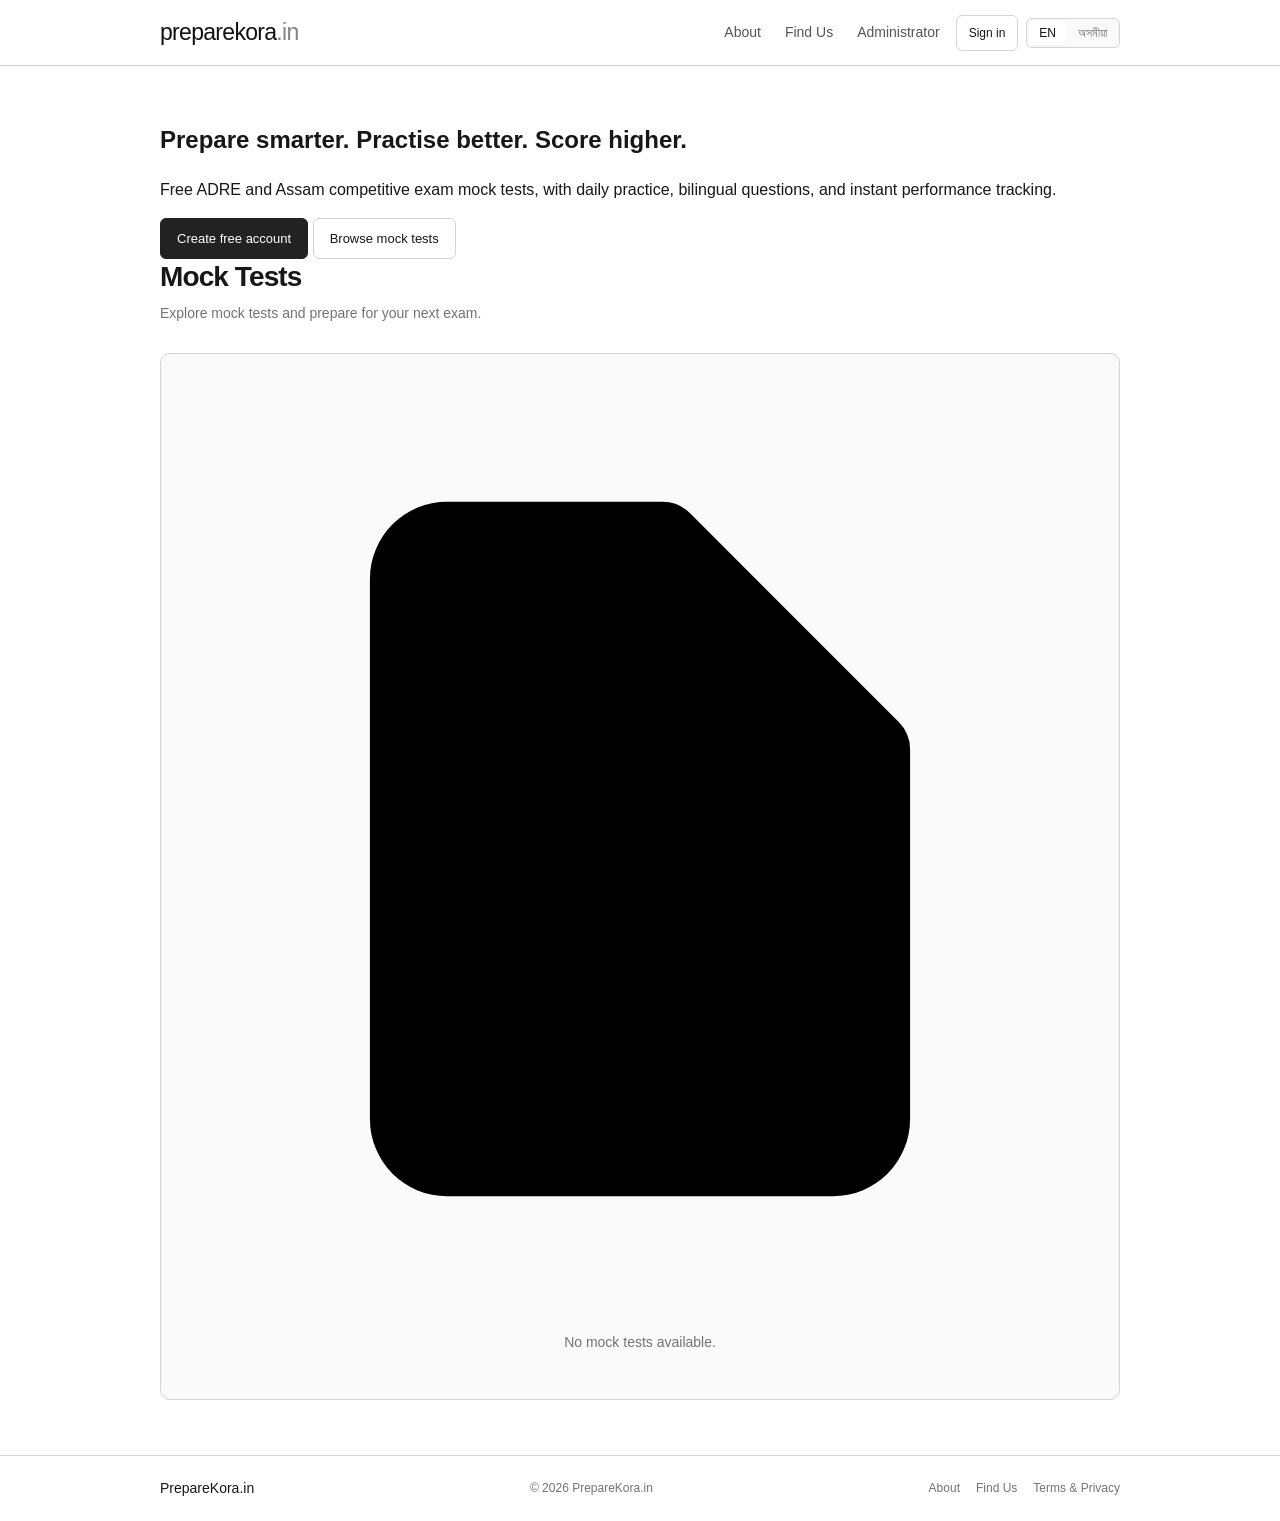
==== commit 800003ea: "Update index.html" ====
--- a/index.html
+++ b/index.html
@@ -238,6 +238,7 @@
   <script src="js/translation.js"></script>
   <script src="js/loader.js"></script>
   <script src="js/main.js"></script>
+  <script src="js/sw-register.js"></script>
 
 </body>
 </html>
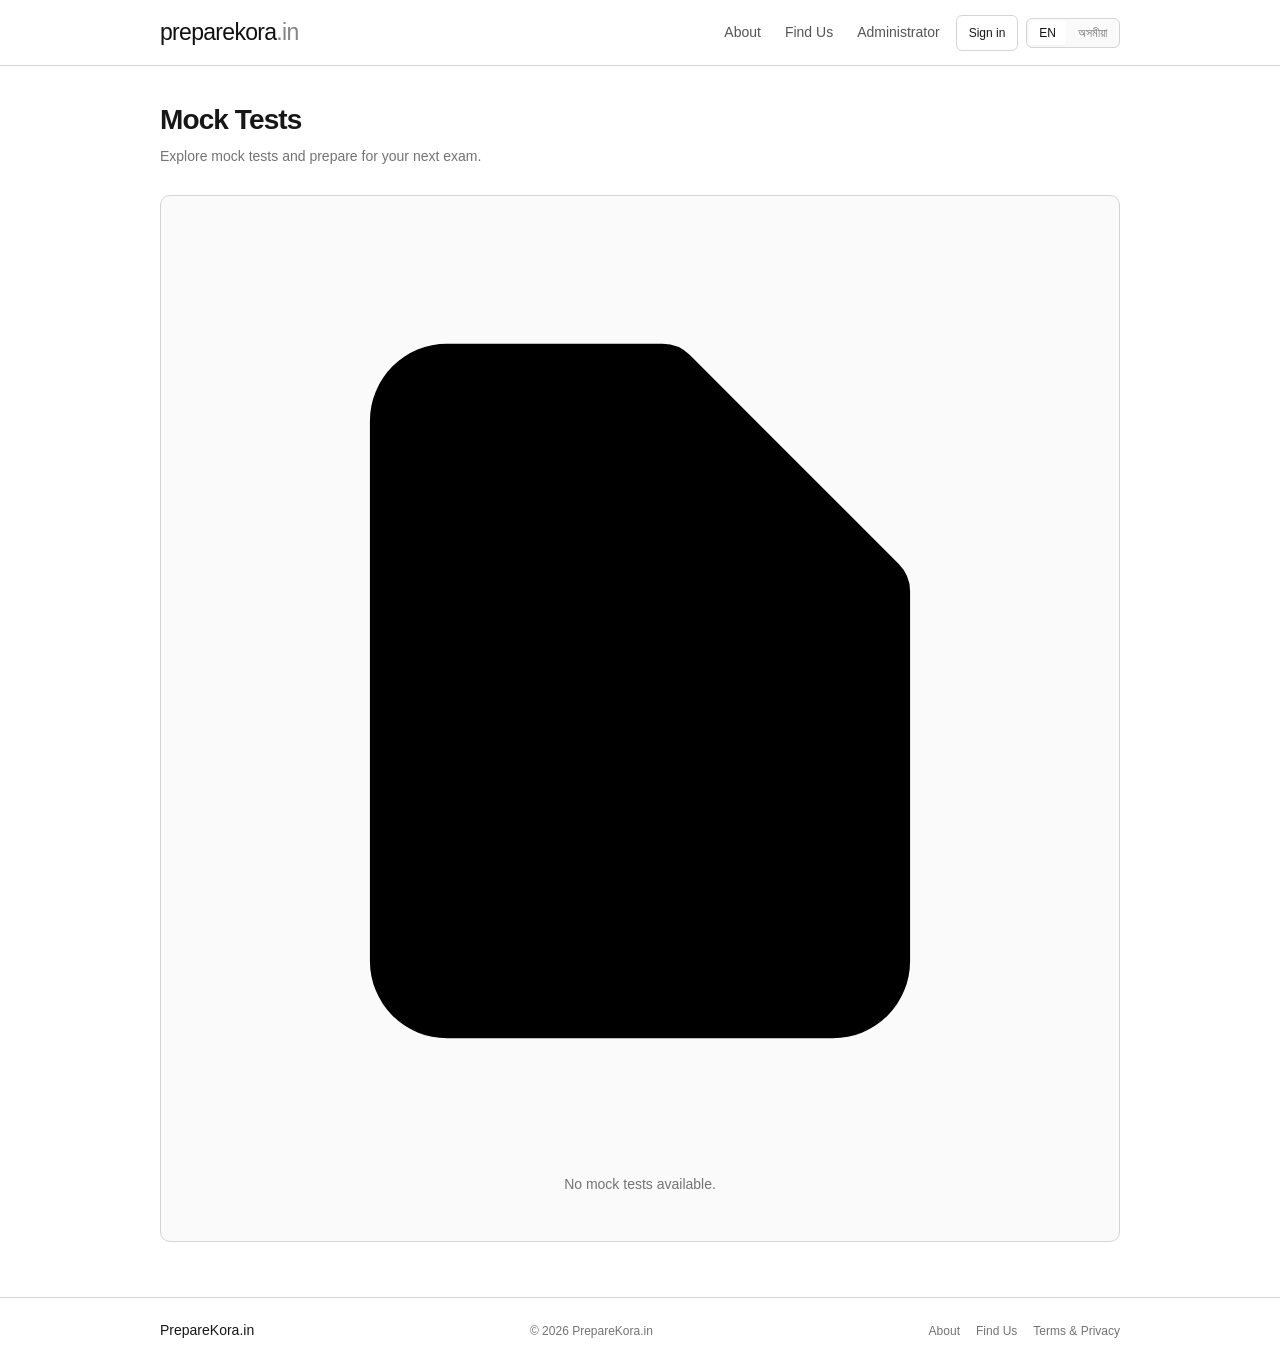
==== commit a508f29b: "Update index.html" ====
--- a/index.html
+++ b/index.html
@@ -64,7 +64,6 @@
       </nav>
 
       <div class="nav-actions">
-
         <a class="btn btn-sm" id="authActionBtn" href="login.html" style="display: none;">
           Sign in
         </a>
@@ -88,7 +87,6 @@
             <path d="M4 17h16"></path>
           </svg>
         </button>
-
       </div>
 
       <nav class="menu-panel" id="menuPanel" aria-label="Mobile navigation">
@@ -108,25 +106,11 @@
 
   <main class="page-container">
 
-    <!-- HERO -->
-    <section class="hero">
-      <h1 data-i18n="heroTitle">Prepare smarter. Practise better. Score higher.</h1>
-      <p data-i18n="heroSubtitle">
-        Free ADRE and Assam competitive exam mock tests, with daily practice, bilingual questions, and instant performance tracking.
-      </p>
-      <div class="hero-actions">
-        <a class="btn btn-primary" href="signup.html" data-i18n="createAccount">Create free account</a>
-        <a class="btn" href="#todayTests" data-i18n="browseTests">Browse mock tests</a>
-      </div>
-    </section>
-
-    <!-- PAGE HEADING -->
     <section class="page-heading">
       <h1 data-i18n="mockTestsHeading">Mock Tests</h1>
       <p data-i18n="mockTestsSub">Explore mock tests and prepare for your next exam.</p>
     </section>
 
-    <!-- ARCHIVE -->
     <div id="testArchive" class="loading-section loading">
       <div class="loading-overlay" role="status" aria-label="Loading tests">
         <div class="spinner spinner-lg"></div>
@@ -182,7 +166,6 @@
     </div>
   </footer>
 
-  <!-- SEARCH OVERLAY -->
   <div
     class="search-overlay"
     id="searchOverlay"
@@ -192,42 +175,33 @@
     aria-hidden="true"
   >
     <div class="search-box">
-
       <div class="search-top">
-
         <div class="search-input-wrap">
           <svg class="pk-icon" viewBox="0 0 24 24" aria-hidden="true">
             <circle cx="10.8" cy="10.8" r="6.8"></circle>
             <path d="m16 16 4.5 4.5"></path>
           </svg>
-
           <input
             type="search"
             id="searchInput"
-            placeholder="Search tests or teachers..."
-            data-i18n-placeholder="searchPlaceholder"
+            placeholder="Search tests..."
             autocomplete="off"
-            aria-label="Search tests or teachers"
+            aria-label="Search tests"
           >
         </div>
-
         <button id="searchClose" type="button" aria-label="Close search">
           <svg class="pk-icon" viewBox="0 0 24 24" aria-hidden="true">
             <path d="m6 6 12 12"></path>
             <path d="M18 6 6 18"></path>
           </svg>
         </button>
-
-      </div>
-
+      </div>
       <div class="search-results" id="searchResults">
-        <div class="search-empty" data-i18n="searchHint">Search for a mock test or teacher.</div>
-      </div>
-
+        <div class="search-empty" data-i18n="searchHint">Search for a mock test.</div>
+      </div>
     </div>
   </div>
 
-  <!-- CONFIG (single source of truth for API base) -->
   <script>
     window.PK_CONFIG = {
       API_BASE: "https://preparekora-worker.yadavsubba2003.workers.dev",
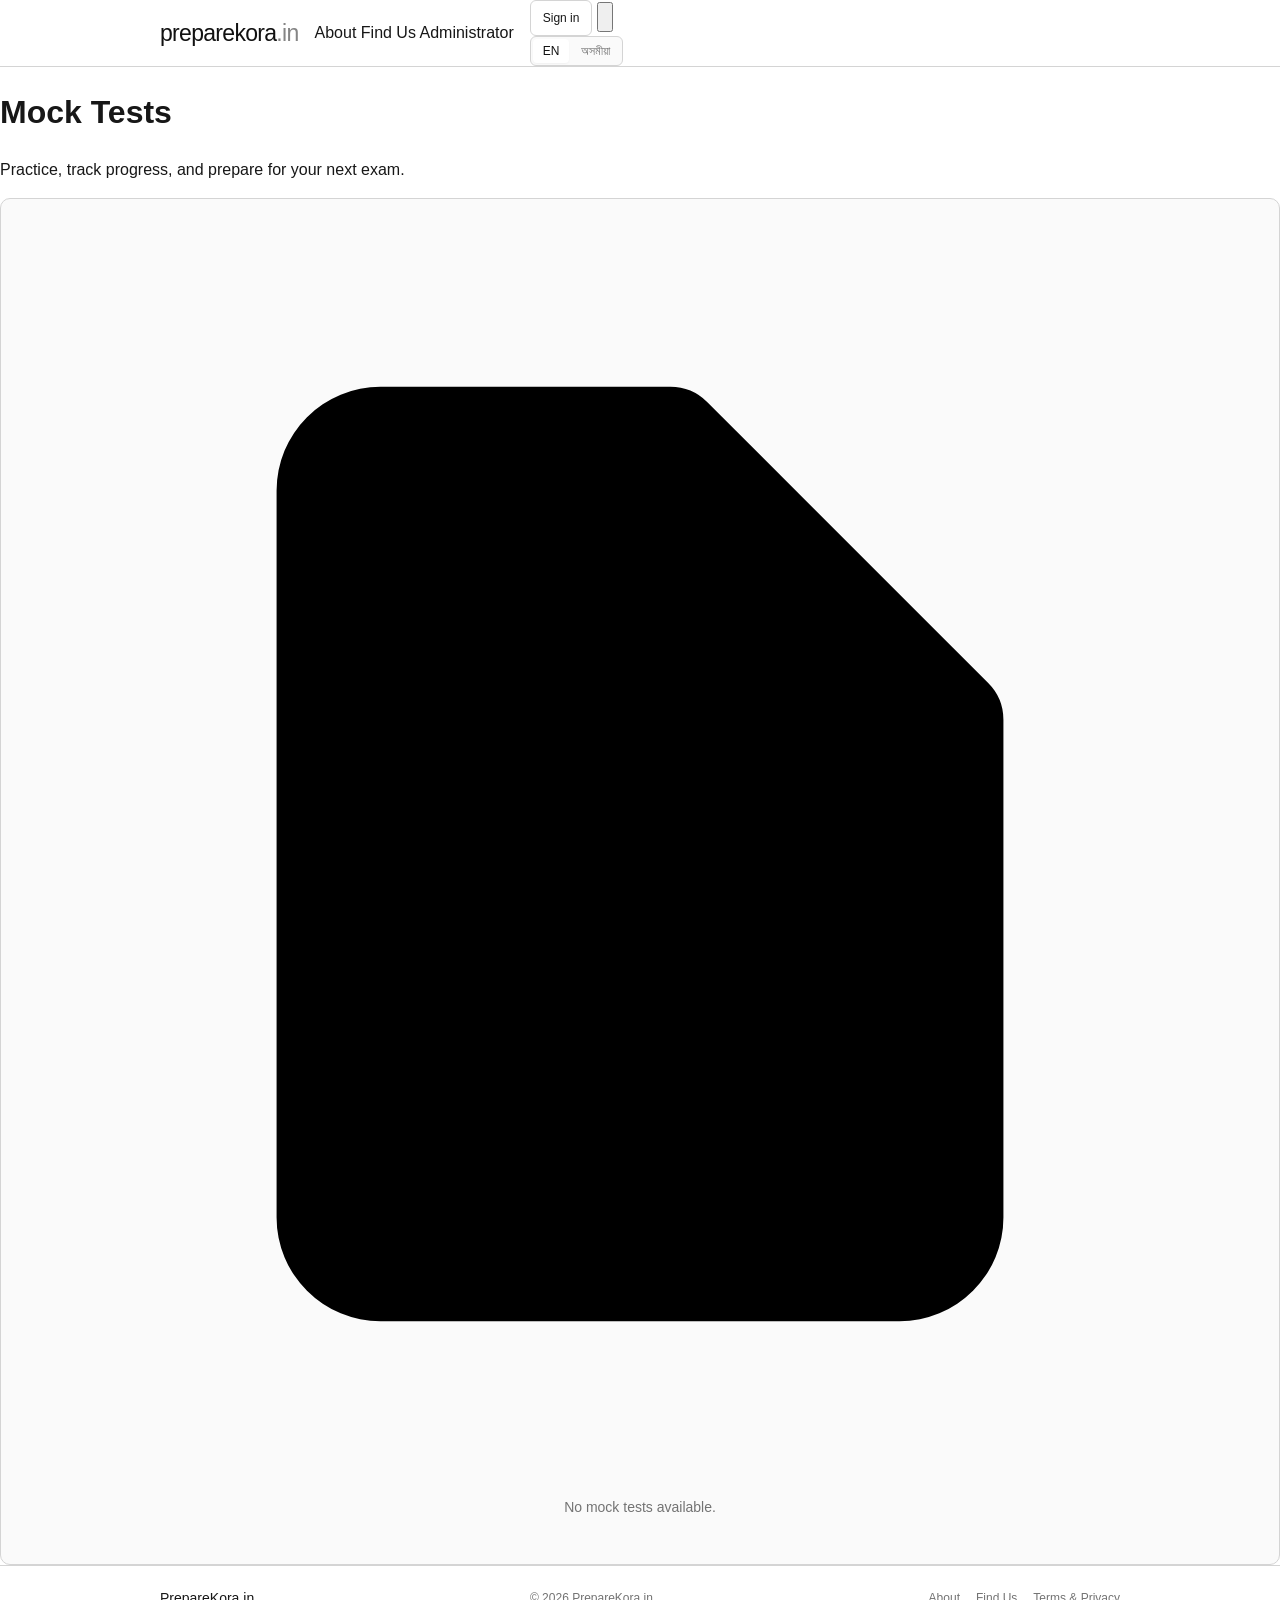
==== commit 47f9ce57: "Update index.html" ====
--- a/index.html
+++ b/index.html
@@ -8,10 +8,10 @@
   <meta name="google-site-verification" content="019QB1KSc-V0ZLpoQcA3cgsxIPKZK4McHGZNi3ZNO9E" />
 
   <title>PrepareKora — Free Mock Tests for ADRE, Assam Direct Recruitment & Assam Govt Exams</title>
-  <meta name="description" content="Free ADRE mock tests for Grade 3 & Grade 4 — Assam Direct Recruitment Exam practice in English and Assamese. Full-length ADRE mock test series with MCQs, Math, Reasoning, timer, instant results and AI explanations.">
+  <meta name="description" content="Free ADRE mock tests for Grade 3 & Grade 4 — Assam Direct Recruitment Exam practice in English and Assamese. Full-length ADRE mock test series with MCQs, Math, Reasoning, timer, instant results.">
   <meta name="keywords" content="ADRE mock test, free ADRE mock test, ADRE Grade 3 mock test, ADRE Grade 4 mock test, Assam Direct Recruitment Exam, Assam Police mock test, Assam TET mock test, Assam competitive exams, PrepareKora">
   <meta name="author" content="PrepareKora">
-  <meta name="robots" content="index, follow, max-image-preview:large, max-snippet:-1">
+  <meta name="robots" content="index, follow, max-image-preview:large">
   <link rel="canonical" href="https://yadavwebtechnologies-softwares.github.io/preparekora/">
 
   <meta name="geo.region" content="IN-AS">
@@ -21,13 +21,12 @@
   <meta property="og:site_name" content="PrepareKora">
   <meta property="og:url" content="https://yadavwebtechnologies-softwares.github.io/preparekora/">
   <meta property="og:title" content="Free ADRE Mock Test — Grade 3 & 4 Practice | PrepareKora">
-  <meta property="og:description" content="Free ADRE mock tests for Grade 3 & 4. Full-length ADRE practice in English & Assamese with timer, instant results and AI explanations.">
+  <meta property="og:description" content="Free ADRE mock tests for Grade 3 & 4. Full-length practice with timer and instant results.">
   <meta property="og:locale" content="en_IN">
-  <meta property="og:locale:alternate" content="as_IN">
 
   <meta name="twitter:card" content="summary">
-  <meta name="twitter:title" content="Free ADRE Mock Test — Grade 3 & 4 Practice | PrepareKora">
-  <meta name="twitter:description" content="Free ADRE mock tests for Grade 3 & 4. Full-length ADRE practice in English & Assamese.">
+  <meta name="twitter:title" content="Free ADRE Mock Test — Grade 3 & 4 | PrepareKora">
+  <meta name="twitter:description" content="Free ADRE mock tests for Grade 3 & 4.">
 
   <link rel="preconnect" href="https://preparekora-worker.yadavsubba2003.workers.dev" crossorigin>
   <link rel="dns-prefetch" href="https://preparekora-worker.yadavsubba2003.workers.dev">
@@ -35,17 +34,6 @@
   <link rel="icon" type="image/svg+xml" href="assets/icons/favicon.svg">
   <link rel="manifest" href="manifest.webmanifest">
   <link rel="stylesheet" href="style.css">
-
-  <script type="application/ld+json">
-  {
-    "@context": "https://schema.org",
-    "@type": "WebSite",
-    "name": "PrepareKora",
-    "url": "https://yadavwebtechnologies-softwares.github.io/preparekora/",
-    "description": "Free ADRE mock tests for Grade 3 & 4 (Assam Direct Recruitment Exam), plus Assam Police, Assam TET and other Assam government competitive exams.",
-    "inLanguage": ["en-IN", "as-IN"]
-  }
-  </script>
 </head>
 
 <body>
@@ -57,43 +45,39 @@
         <span class="brand-main">preparekora</span><span class="brand-in">.in</span>
       </a>
 
-      <nav class="desktop-nav" aria-label="Desktop navigation">
-        <a href="about.html" data-i18n="navAbout">About</a>
-        <a href="find-us.html" data-i18n="navFindUs">Find Us</a>
-        <a href="admin.html" data-i18n="navAdmin">Administrator</a>
+      <nav class="nav-desktop" aria-label="Primary">
+        <a href="about.html">About</a>
+        <a href="find-us.html">Find Us</a>
+        <a href="admin.html">Administrator</a>
       </nav>
 
-      <div class="nav-actions">
-        <a class="btn btn-sm" id="authActionBtn" href="login.html" style="display: none;">
-          Sign in
-        </a>
+      <div class="header-actions">
+        <a class="btn btn-sm btn-auth" id="authActionBtn" href="login.html" style="display:none;">Sign in</a>
+
+        <button class="icon-btn" id="searchToggle" type="button" aria-label="Search tests">
+          <svg viewBox="0 0 24 24" aria-hidden="true">
+            <circle cx="10.8" cy="10.8" r="6.8"/>
+            <path d="m16 16 4.5 4.5"/>
+          </svg>
+        </button>
 
         <div class="lang-switch" role="group" aria-label="Language">
           <button class="lang-btn is-active" type="button" data-lang="en" aria-pressed="true">EN</button>
           <button class="lang-btn" type="button" data-lang="as" aria-pressed="false">অসমীয়া</button>
         </div>
 
-        <button
-          class="icon-button"
-          id="menuToggle"
-          type="button"
-          aria-label="Open navigation menu"
-          aria-expanded="false"
-          aria-controls="menuPanel"
-        >
-          <svg class="pk-icon" viewBox="0 0 24 24" aria-hidden="true">
-            <path d="M4 7h16"></path>
-            <path d="M4 12h16"></path>
-            <path d="M4 17h16"></path>
+        <button class="icon-btn" id="menuToggle" type="button" aria-label="Open menu" aria-expanded="false" aria-controls="menuPanel">
+          <svg viewBox="0 0 24 24" aria-hidden="true">
+            <path d="M4 7h16"/><path d="M4 12h16"/><path d="M4 17h16"/>
           </svg>
         </button>
       </div>
 
       <nav class="menu-panel" id="menuPanel" aria-label="Mobile navigation">
-        <a href="about.html" data-i18n="navAbout">About</a>
-        <a href="find-us.html" data-i18n="navFindUs">Find Us</a>
-        <a href="admin.html" data-i18n="navAdmin">Administrator</a>
-        <a href="login.html" id="authActionBtnMobile" data-i18n="signIn">Sign in</a>
+        <a href="about.html">About</a>
+        <a href="find-us.html">Find Us</a>
+        <a href="admin.html">Administrator</a>
+        <a href="login.html" id="authActionBtnMobile">Sign in</a>
 
         <div class="lang-switch" role="group" aria-label="Language">
           <button class="lang-btn is-active" type="button" data-lang="en" aria-pressed="true">EN</button>
@@ -104,12 +88,12 @@
     </div>
   </header>
 
-  <main class="page-container">
+  <main class="page">
 
-    <section class="page-heading">
-      <h1 data-i18n="mockTestsHeading">Mock Tests</h1>
-      <p data-i18n="mockTestsSub">Explore mock tests and prepare for your next exam.</p>
-    </section>
+    <div class="page-head">
+      <h1>Mock Tests</h1>
+      <p>Practice, track progress, and prepare for your next exam.</p>
+    </div>
 
     <div id="testArchive" class="loading-section loading">
       <div class="loading-overlay" role="status" aria-label="Loading tests">
@@ -117,35 +101,34 @@
       </div>
 
       <section class="archive-section" data-group="today">
-        <h2 class="archive-heading" data-i18n="today">Today</h2>
+        <h2 class="archive-head">Today</h2>
         <div class="test-list" id="todayTests"></div>
       </section>
 
       <section class="archive-section" data-group="yesterday">
-        <h2 class="archive-heading" data-i18n="yesterday">Yesterday</h2>
+        <h2 class="archive-head">Yesterday</h2>
         <div class="test-list" id="yesterdayTests"></div>
       </section>
 
       <section class="archive-section" data-group="earlier">
-        <h2 class="archive-heading" data-i18n="earlier">Earlier</h2>
+        <h2 class="archive-head">Earlier</h2>
         <div class="test-list" id="earlierTests"></div>
 
         <div class="pagination" id="earlierPagination" hidden>
-          <button class="btn btn-sm" id="earlierPrevBtn" type="button" data-i18n="prev">← Previous</button>
+          <button class="btn btn-sm" id="earlierPrevBtn" type="button">← Previous</button>
           <span class="pagination-info" id="earlierPageInfo">Page 1 of 1</span>
-          <button class="btn btn-sm" id="earlierNextBtn" type="button" data-i18n="next">Next →</button>
+          <button class="btn btn-sm" id="earlierNextBtn" type="button">Next →</button>
         </div>
       </section>
 
       <div class="empty-state" id="archiveEmpty" hidden>
-        <div class="clay-icon-hero">
-          <svg class="pk-icon" viewBox="0 0 24 24" aria-hidden="true">
-            <path d="M9 12h6m-6 4h6m2 5H7a2 2 0 01-2-2V5a2 2 0 012-2h5.586a1 1 0 01.707.293l5.414 5.414a1 1 0 01.293.707V19a2 2 0 01-2 2z"></path>
+        <div class="empty-icon">
+          <svg viewBox="0 0 24 24" aria-hidden="true">
+            <path d="M9 12h6m-6 4h6m2 5H7a2 2 0 01-2-2V5a2 2 0 012-2h5.586a1 1 0 01.707.293l5.414 5.414a1 1 0 01.293.707V19a2 2 0 01-2 2z"/>
           </svg>
         </div>
-        <p data-i18n="noMockTests">No mock tests available.</p>
+        <p>No mock tests available.</p>
       </div>
-
     </div>
 
   </main>
@@ -154,50 +137,34 @@
     <div class="footer-inner">
       <a href="index.html" class="footer-brand">PrepareKora.in</a>
 
-      <div class="footer-copy">
-        © <span id="currentYear"></span> PrepareKora.in
-      </div>
+      <div class="footer-copy">© <span id="currentYear"></span> PrepareKora.in</div>
 
-      <nav class="footer-links" aria-label="Footer navigation">
-        <a href="about.html" data-i18n="navAbout">About</a>
-        <a href="find-us.html" data-i18n="navFindUs">Find Us</a>
-        <a href="terms.html" data-i18n="navTerms">Terms &amp; Privacy</a>
+      <nav class="footer-links" aria-label="Footer">
+        <a href="about.html">About</a>
+        <a href="find-us.html">Find Us</a>
+        <a href="terms.html">Terms &amp; Privacy</a>
       </nav>
     </div>
   </footer>
 
-  <div
-    class="search-overlay"
-    id="searchOverlay"
-    role="dialog"
-    aria-modal="true"
-    aria-label="Search mock tests"
-    aria-hidden="true"
-  >
+  <div class="search-overlay" id="searchOverlay" role="dialog" aria-modal="true" aria-label="Search tests" aria-hidden="true">
     <div class="search-box">
       <div class="search-top">
         <div class="search-input-wrap">
-          <svg class="pk-icon" viewBox="0 0 24 24" aria-hidden="true">
-            <circle cx="10.8" cy="10.8" r="6.8"></circle>
-            <path d="m16 16 4.5 4.5"></path>
+          <svg viewBox="0 0 24 24" aria-hidden="true">
+            <circle cx="10.8" cy="10.8" r="6.8"/>
+            <path d="m16 16 4.5 4.5"/>
           </svg>
-          <input
-            type="search"
-            id="searchInput"
-            placeholder="Search tests..."
-            autocomplete="off"
-            aria-label="Search tests"
-          >
+          <input type="search" id="searchInput" placeholder="Search tests…" autocomplete="off" aria-label="Search tests">
         </div>
-        <button id="searchClose" type="button" aria-label="Close search">
-          <svg class="pk-icon" viewBox="0 0 24 24" aria-hidden="true">
-            <path d="m6 6 12 12"></path>
-            <path d="M18 6 6 18"></path>
+        <button class="icon-btn" id="searchClose" type="button" aria-label="Close search">
+          <svg viewBox="0 0 24 24" aria-hidden="true">
+            <path d="m6 6 12 12"/><path d="M18 6 6 18"/>
           </svg>
         </button>
       </div>
       <div class="search-results" id="searchResults">
-        <div class="search-empty" data-i18n="searchHint">Search for a mock test.</div>
+        <div class="search-empty">Search for a mock test.</div>
       </div>
     </div>
   </div>
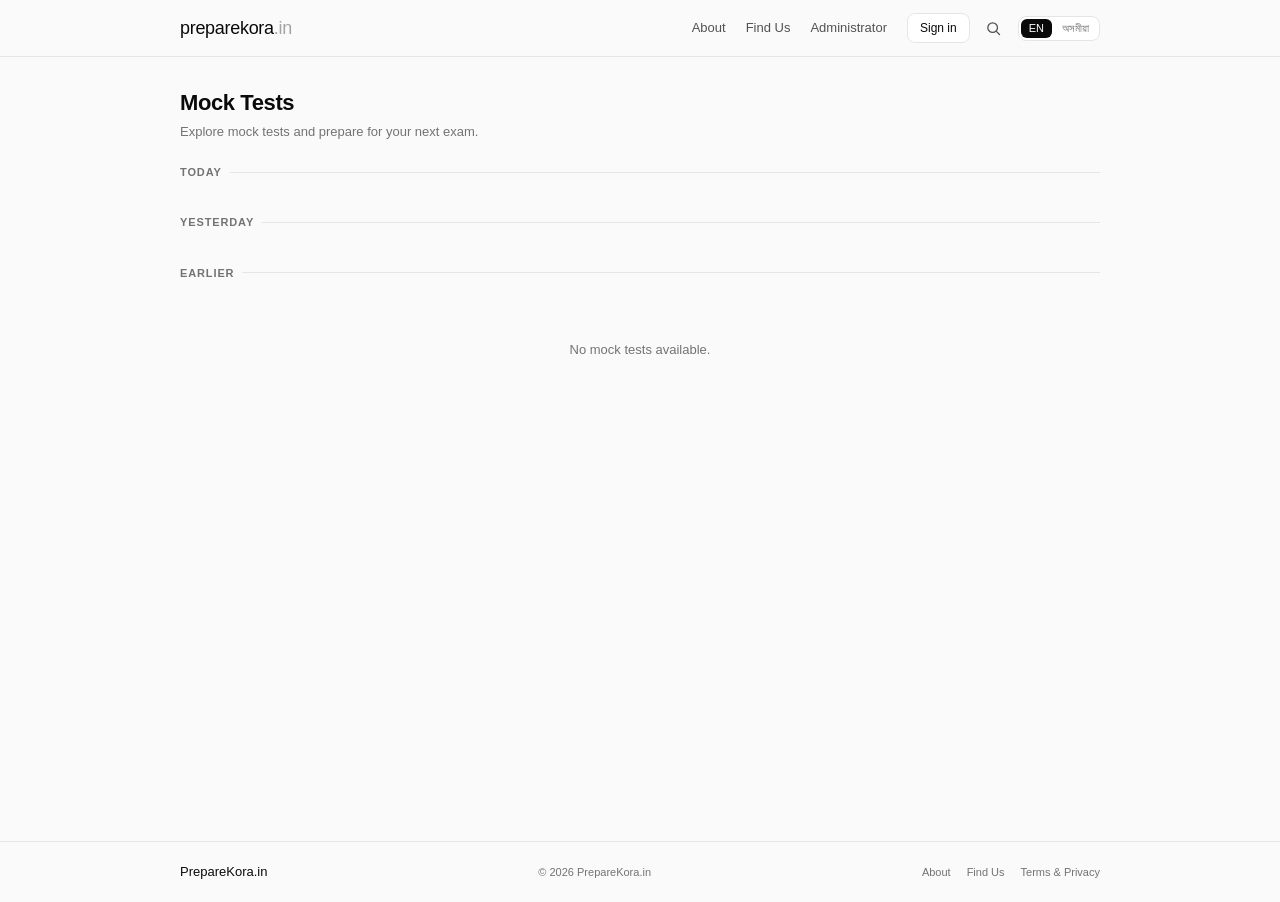
==== commit c5adf110: "Update index.html" ====
--- a/index.html
+++ b/index.html
@@ -3,13 +3,13 @@
 <head>
   <meta charset="UTF-8">
   <meta name="viewport" content="width=device-width, initial-scale=1.0">
-  <meta name="theme-color" content="#eef1f6">
+  <meta name="theme-color" content="#fafafa">
 
   <meta name="google-site-verification" content="019QB1KSc-V0ZLpoQcA3cgsxIPKZK4McHGZNi3ZNO9E" />
 
   <title>PrepareKora — Free Mock Tests for ADRE, Assam Direct Recruitment & Assam Govt Exams</title>
-  <meta name="description" content="Free ADRE mock tests for Grade 3 & Grade 4 — Assam Direct Recruitment Exam practice in English and Assamese. Full-length ADRE mock test series with MCQs, Math, Reasoning, timer, instant results.">
-  <meta name="keywords" content="ADRE mock test, free ADRE mock test, ADRE Grade 3 mock test, ADRE Grade 4 mock test, Assam Direct Recruitment Exam, Assam Police mock test, Assam TET mock test, Assam competitive exams, PrepareKora">
+  <meta name="description" content="Free ADRE mock tests for Grade 3 & Grade 4 — Assam Direct Recruitment Exam practice in English and Assamese. Full-length mock test series with timer and instant results.">
+  <meta name="keywords" content="ADRE mock test, free ADRE mock test, ADRE Grade 3 mock test, ADRE Grade 4 mock test, Assam Direct Recruitment Exam, Assam Police mock test, Assam competitive exams, PrepareKora">
   <meta name="author" content="PrepareKora">
   <meta name="robots" content="index, follow, max-image-preview:large">
   <link rel="canonical" href="https://yadavwebtechnologies-softwares.github.io/preparekora/">
@@ -35,24 +35,23 @@
   <link rel="manifest" href="manifest.webmanifest">
   <link rel="stylesheet" href="style.css">
 </head>
-
 <body>
 
+  <!-- ═══════════ HEADER ═══════════ -->
   <header class="header">
     <div class="header-inner">
-
       <a class="brand" href="index.html" aria-label="PrepareKora home">
         <span class="brand-main">preparekora</span><span class="brand-in">.in</span>
       </a>
 
-      <nav class="nav-desktop" aria-label="Primary">
-        <a href="about.html">About</a>
-        <a href="find-us.html">Find Us</a>
-        <a href="admin.html">Administrator</a>
+      <nav class="nav-desktop" aria-label="Primary navigation">
+        <a href="about.html" data-i18n="navAbout">About</a>
+        <a href="find-us.html" data-i18n="navFindUs">Find Us</a>
+        <a href="admin.html" data-i18n="navAdmin">Administrator</a>
       </nav>
 
       <div class="header-actions">
-        <a class="btn btn-sm btn-auth" id="authActionBtn" href="login.html" style="display:none;">Sign in</a>
+        <a class="btn btn-sm" id="authActionBtn" href="login.html" style="display:none;" data-i18n="signIn">Sign in</a>
 
         <button class="icon-btn" id="searchToggle" type="button" aria-label="Search tests">
           <svg viewBox="0 0 24 24" aria-hidden="true">
@@ -74,25 +73,24 @@
       </div>
 
       <nav class="menu-panel" id="menuPanel" aria-label="Mobile navigation">
-        <a href="about.html">About</a>
-        <a href="find-us.html">Find Us</a>
-        <a href="admin.html">Administrator</a>
-        <a href="login.html" id="authActionBtnMobile">Sign in</a>
+        <a href="about.html" data-i18n="navAbout">About</a>
+        <a href="find-us.html" data-i18n="navFindUs">Find Us</a>
+        <a href="admin.html" data-i18n="navAdmin">Administrator</a>
+        <a href="login.html" id="authActionBtnMobile" data-i18n="signIn">Sign in</a>
 
         <div class="lang-switch" role="group" aria-label="Language">
           <button class="lang-btn is-active" type="button" data-lang="en" aria-pressed="true">EN</button>
           <button class="lang-btn" type="button" data-lang="as" aria-pressed="false">অসমীয়া</button>
         </div>
       </nav>
-
     </div>
   </header>
 
+  <!-- ═══════════ MAIN ═══════════ -->
   <main class="page">
-
     <div class="page-head">
-      <h1>Mock Tests</h1>
-      <p>Practice, track progress, and prepare for your next exam.</p>
+      <h1 data-i18n="mockTestsHeading">Mock Tests</h1>
+      <p data-i18n="mockTestsSub">Practice, track progress, and prepare for your next exam.</p>
     </div>
 
     <div id="testArchive" class="loading-section loading">
@@ -100,53 +98,47 @@
         <div class="spinner spinner-lg"></div>
       </div>
 
-      <section class="archive-section" data-group="today">
-        <h2 class="archive-head">Today</h2>
+      <section class="archive" data-group="today">
+        <h2 class="archive-head" data-i18n="today">Today</h2>
         <div class="test-list" id="todayTests"></div>
       </section>
 
-      <section class="archive-section" data-group="yesterday">
-        <h2 class="archive-head">Yesterday</h2>
+      <section class="archive" data-group="yesterday">
+        <h2 class="archive-head" data-i18n="yesterday">Yesterday</h2>
         <div class="test-list" id="yesterdayTests"></div>
       </section>
 
-      <section class="archive-section" data-group="earlier">
-        <h2 class="archive-head">Earlier</h2>
+      <section class="archive" data-group="earlier">
+        <h2 class="archive-head" data-i18n="earlier">Earlier</h2>
         <div class="test-list" id="earlierTests"></div>
 
         <div class="pagination" id="earlierPagination" hidden>
-          <button class="btn btn-sm" id="earlierPrevBtn" type="button">← Previous</button>
+          <button class="btn btn-sm" id="earlierPrevBtn" type="button" data-i18n="prev">← Previous</button>
           <span class="pagination-info" id="earlierPageInfo">Page 1 of 1</span>
-          <button class="btn btn-sm" id="earlierNextBtn" type="button">Next →</button>
+          <button class="btn btn-sm" id="earlierNextBtn" type="button" data-i18n="next">Next →</button>
         </div>
       </section>
 
       <div class="empty-state" id="archiveEmpty" hidden>
-        <div class="empty-icon">
-          <svg viewBox="0 0 24 24" aria-hidden="true">
-            <path d="M9 12h6m-6 4h6m2 5H7a2 2 0 01-2-2V5a2 2 0 012-2h5.586a1 1 0 01.707.293l5.414 5.414a1 1 0 01.293.707V19a2 2 0 01-2 2z"/>
-          </svg>
-        </div>
-        <p>No mock tests available.</p>
+        <p data-i18n="noMockTests">No mock tests available.</p>
       </div>
     </div>
-
   </main>
 
+  <!-- ═══════════ FOOTER ═══════════ -->
   <footer class="footer">
     <div class="footer-inner">
       <a href="index.html" class="footer-brand">PrepareKora.in</a>
-
       <div class="footer-copy">© <span id="currentYear"></span> PrepareKora.in</div>
-
       <nav class="footer-links" aria-label="Footer">
-        <a href="about.html">About</a>
-        <a href="find-us.html">Find Us</a>
-        <a href="terms.html">Terms &amp; Privacy</a>
+        <a href="about.html" data-i18n="navAbout">About</a>
+        <a href="find-us.html" data-i18n="navFindUs">Find Us</a>
+        <a href="terms.html" data-i18n="navTerms">Terms &amp; Privacy</a>
       </nav>
     </div>
   </footer>
 
+  <!-- ═══════════ SEARCH OVERLAY ═══════════ -->
   <div class="search-overlay" id="searchOverlay" role="dialog" aria-modal="true" aria-label="Search tests" aria-hidden="true">
     <div class="search-box">
       <div class="search-top">
@@ -164,11 +156,12 @@
         </button>
       </div>
       <div class="search-results" id="searchResults">
-        <div class="search-empty">Search for a mock test.</div>
+        <div class="search-empty" data-i18n="searchHint">Search for a mock test.</div>
       </div>
     </div>
   </div>
 
+  <!-- ═══════════ CONFIG + SCRIPTS ═══════════ -->
   <script>
     window.PK_CONFIG = {
       API_BASE: "https://preparekora-worker.yadavsubba2003.workers.dev",
--- a/style.css
+++ b/style.css
@@ -1,209 +1,168 @@
 /* =========================================================
-   PrepareKora.in — Shared Stylesheet v2
-   ========================================================= */
-
+   PrepareKora — Global Stylesheet
+   Design: Minimal clay · Black / Grey / White only
+   ========================================================= */
+
+/* ─── Tokens ─── */
 :root {
-  --background: #ffffff;
-  --surface: #fafafa;
-  --surface-strong: #f2f2f2;
-  --text: #171717;
+  --bg: #fafafa;
+  --surface: #ffffff;
+  --surface-2: #f5f5f5;
+  --text: #0a0a0a;
+  --text-2: #525252;
   --muted: #737373;
-  --border: #d4d4d4;
-  --border-strong: #b8b8b8;
-  --border-focus: #555555;
-  --accent: #222222;
-  --accent-hover: #000000;
-  --radius: 10px;
-  --radius-sm: 8px;
-  --radius-xs: 6px;
-  --shadow-sm: 0 1px 2px rgba(0, 0, 0, 0.04);
-  --shadow-md: 0 4px 12px rgba(0, 0, 0, 0.06);
-  --shadow-lg: 0 16px 40px rgba(0, 0, 0, 0.12);
-  --shadow-xl: 0 20px 50px rgba(0, 0, 0, 0.16);
-  --transition: 0.2s ease;
-  --transition-fast: 0.15s ease;
+  --muted-2: #a3a3a3;
+  --border: #e5e5e5;
+  --border-2: #d4d4d4;
+  --focus: #0a0a0a;
+
+  --sp-1: 4px;   --sp-2: 8px;   --sp-3: 12px;
+  --sp-4: 16px;  --sp-5: 20px;  --sp-6: 24px;
+  --sp-8: 32px;  --sp-10: 40px; --sp-12: 48px;
+
+  --fs-xs: 10px; --fs-sm: 11px; --fs-base: 12px;
+  --fs-md: 13px; --fs-lg: 14px; --fs-xl: 16px;
+  --fs-2xl: 20px; --fs-3xl: 22px;
+
+  --h-header: 56px;
+  --h-header-sm: 52px;
+  --h-btn: 34px;
+  --h-btn-sm: 30px;
+  --h-btn-xs: 28px;
+  --h-input: 40px;
+
+  --r-xs: 6px; --r-sm: 8px; --r-md: 10px;
+  --r-lg: 12px; --r-full: 999px;
+
+  --sh-1: 0 1px 3px rgba(0, 0, 0, 0.04);
+  --sh-2: 0 4px 12px rgba(0, 0, 0, 0.06);
+  --sh-3: 0 8px 24px rgba(0, 0, 0, 0.08);
+
+  --t: 0.15s ease;
+  --container: 960px;
 
   --correct: #15803d;
   --correct-bg: #f0fdf4;
-  --correct-text: #14532d;
   --wrong: #b91c1c;
   --wrong-bg: #fef2f2;
-  --wrong-text: #7f1d1d;
   --live: #dc2626;
 }
 
-/* ============================
-   Reset & Base
-   ============================ */
-
-* { box-sizing: border-box; }
-
-html {
-  scroll-behavior: smooth;
-  -webkit-text-size-adjust: 100%;
-}
+/* ─── Reset ─── */
+*, *::before, *::after { box-sizing: border-box; margin: 0; padding: 0; }
+
+html { -webkit-text-size-adjust: 100%; scroll-behavior: smooth; }
 
 body {
-  margin: 0;
-  background: var(--background);
+  min-height: 100vh;
+  background: var(--bg);
   color: var(--text);
-  font-family: Arial, Helvetica, sans-serif;
+  font-family: -apple-system, BlinkMacSystemFont, "Segoe UI", Roboto, Arial, sans-serif;
+  font-size: var(--fs-lg);
+  line-height: 1.5;
   -webkit-font-smoothing: antialiased;
   -moz-osx-font-smoothing: grayscale;
-  line-height: 1.5;
-}
-
-button, input, a, select, textarea { font: inherit; }
-button { color: inherit; cursor: pointer; }
+}
+
 a { color: inherit; text-decoration: none; }
-
-button:focus-visible,
-a:focus-visible,
-input:focus-visible,
-select:focus-visible,
-textarea:focus-visible {
-  outline: 2px solid var(--border-focus);
-  outline-offset: 3px;
-}
+button { font: inherit; color: inherit; cursor: pointer; border: 0; background: none; }
+input, select, textarea { font: inherit; }
+img, svg { display: block; max-width: 100%; height: auto; }
+ul, ol { list-style: none; }
+h1, h2, h3, h4, h5, h6 { margin: 0; font-weight: 600; line-height: 1.3; }
+
+:focus-visible { outline: 2px solid var(--focus); outline-offset: 2px; }
 
 [hidden] { display: none !important; }
-img { max-width: 100%; height: auto; }
-
-/* ============================
-   Header
-   ============================ */
-
+
+.sr-only {
+  position: absolute; width: 1px; height: 1px;
+  padding: 0; margin: -1px; overflow: hidden;
+  clip: rect(0 0 0 0); white-space: nowrap; border: 0;
+}
+
+/* =========================================================
+   HEADER
+   ========================================================= */
 .header {
-  position: sticky;
-  top: 0;
-  z-index: 50;
-  width: 100%;
-  background: rgba(255, 255, 255, 0.95);
-  backdrop-filter: saturate(180%) blur(8px);
-  -webkit-backdrop-filter: saturate(180%) blur(8px);
+  position: sticky; top: 0; z-index: 50;
+  background: rgba(250, 250, 250, 0.85);
+  backdrop-filter: saturate(180%) blur(10px);
+  -webkit-backdrop-filter: saturate(180%) blur(10px);
   border-bottom: 1px solid var(--border);
 }
 
 .header-inner {
   position: relative;
-  max-width: 1000px;
-  min-height: 65px;
+  max-width: var(--container);
+  min-height: var(--h-header);
   margin: 0 auto;
-  padding: 0 20px;
+  padding: 0 var(--sp-5);
   display: flex;
   align-items: center;
-  gap: 16px;
+  gap: var(--sp-5);
 }
 
 .brand {
   display: inline-flex;
   align-items: baseline;
+  font-size: 18px;
+  letter-spacing: -0.3px;
+  flex-shrink: 0;
   white-space: nowrap;
-  font-size: 23px;
-  font-weight: 400;
-  letter-spacing: -0.7px;
-  flex-shrink: 0;
-}
-
-.brand-main { color: #111111; }
-.brand-in { color: #858585; }
-
-/* ============================
-   Desktop Navigation
-   ============================ */
-
-.desktop-nav {
-  display: flex;
-  align-items: center;
-  gap: 24px;
-  margin-left: auto;
-}
-
-.desktop-nav a {
-  color: #555555;
-  font-size: 14px;
-  transition: color var(--transition-fast);
-}
-
-.desktop-nav a:hover { color: #111111; }
-
-.nav-actions {
-  display: flex;
-  align-items: center;
-  gap: 8px;
-  flex-shrink: 0;
-}
-
-.icon-button {
-  width: 40px;
-  height: 40px;
-  display: grid;
-  place-items: center;
-  padding: 0;
-  border: 1px solid transparent;
-  border-radius: var(--radius-sm);
-  background: transparent;
-  cursor: pointer;
-  transition: background var(--transition-fast), border-color var(--transition-fast), transform var(--transition-fast);
-}
-
-.icon-button:hover {
-  background: var(--surface);
-  border-color: var(--border);
-}
-
-.icon-button:active { transform: scale(0.95); }
-
-.icon-button svg {
-  width: 21px;
-  height: 21px;
-  stroke: currentColor;
-  fill: none;
-  stroke-width: 1.8;
-  stroke-linecap: round;
-  stroke-linejoin: round;
-}
-
-/* ============================
-   Language Switch
-   ============================ */
+}
+.brand-main { color: var(--text); font-weight: 500; }
+.brand-in { color: var(--muted-2); font-weight: 400; }
+
+.nav-desktop {
+  display: flex; align-items: center;
+  gap: var(--sp-5); margin-left: auto;
+}
+.nav-desktop a {
+  color: var(--text-2);
+  font-size: var(--fs-md);
+  transition: color var(--t);
+}
+.nav-desktop a:hover { color: var(--text); }
+
+.header-actions {
+  display: flex; align-items: center;
+  gap: var(--sp-2); flex-shrink: 0;
+}
+
+.icon-btn {
+  width: 32px; height: 32px;
+  display: grid; place-items: center;
+  border-radius: var(--r-sm);
+  color: var(--text-2);
+  transition: background var(--t), color var(--t);
+}
+.icon-btn:hover { background: var(--surface-2); color: var(--text); }
+.icon-btn svg {
+  width: 17px; height: 17px;
+  stroke: currentColor; fill: none;
+  stroke-width: 1.8; stroke-linecap: round; stroke-linejoin: round;
+}
 
 .lang-switch {
-  display: flex;
-  align-items: center;
-  gap: 2px;
-  padding: 2px;
-  border: 1px solid var(--border);
-  border-radius: var(--radius-xs);
-  background: var(--surface);
-}
-
+  display: flex; align-items: center;
+  padding: 2px; gap: 2px;
+  border: 1px solid var(--border);
+  border-radius: var(--r-sm);
+  background: var(--surface);
+}
 .lang-btn {
-  padding: 6px 10px;
-  border: 0;
-  border-radius: 4px;
-  background: transparent;
-  color: var(--muted);
-  font-size: 12px;
+  padding: 4px 8px;
+  border-radius: var(--r-xs);
+  color: var(--muted);
+  font-size: var(--fs-sm);
+  font-weight: 500;
   line-height: 1;
-  cursor: pointer;
   white-space: nowrap;
-  transition: background var(--transition-fast), color var(--transition-fast);
-}
-
+  transition: background var(--t), color var(--t);
+}
 .lang-btn:hover { color: var(--text); }
-
-.lang-btn.is-active {
-  background: #ffffff;
-  color: #111111;
-  box-shadow: var(--shadow-sm);
-}
-
-.menu-panel .lang-switch { display: none; }
-
-/* ============================
-   Mobile Menu
-   ============================ */
+.lang-btn.is-active { background: var(--text); color: var(--surface); }
 
 #menuToggle { display: none; }
 
@@ -211,1150 +170,706 @@
   display: none;
   position: absolute;
   top: calc(100% + 6px);
-  right: 15px;
+  right: var(--sp-4);
   width: 200px;
-  padding: 6px;
-  background: #ffffff;
-  border: 1px solid var(--border);
-  border-radius: var(--radius-sm);
-  box-shadow: var(--shadow-lg);
+  padding: var(--sp-2);
+  background: var(--surface);
+  border: 1px solid var(--border);
+  border-radius: var(--r-lg);
+  box-shadow: var(--sh-3);
   z-index: 100;
 }
-
 .menu-panel.open { display: block; }
-
 .menu-panel a {
   display: block;
-  padding: 12px;
-  border-radius: 6px;
-  font-size: 14px;
-  transition: background var(--transition-fast);
-}
-
-.menu-panel a:hover { background: var(--surface); }
-
-/* ============================
-   Page Container & Headings
-   ============================ */
-
-.page-container {
-  max-width: 1000px;
-  min-height: calc(100vh - 140px);
+  padding: var(--sp-2) var(--sp-3);
+  border-radius: var(--r-xs);
+  font-size: var(--fs-md);
+  color: var(--text);
+  transition: background var(--t);
+}
+.menu-panel a:hover { background: var(--surface-2); }
+.menu-panel .lang-switch { display: none; }
+
+/* =========================================================
+   PAGE
+   ========================================================= */
+.page {
+  max-width: var(--container);
   margin: 0 auto;
-  padding: 36px 20px 55px;
-}
-
-.page-heading { margin-bottom: 28px; }
-
-.page-heading h1 {
-  margin: 0 0 8px;
-  font-size: 28px;
-  font-weight: 600;
-  letter-spacing: -0.9px;
-  line-height: 1.25;
-}
-
-.page-heading p {
-  margin: 0;
-  color: var(--muted);
-  font-size: 14px;
-  line-height: 1.6;
-}
-
-/* ============================
-   Homepage — Test Archive
-   ============================ */
-
-.archive-section { margin-top: 30px; }
-
-.archive-heading {
+  padding: var(--sp-8) var(--sp-5) var(--sp-12);
+  min-height: calc(100vh - var(--h-header) - 60px);
+}
+
+.page-head { margin-bottom: var(--sp-6); }
+.page-head h1 {
+  font-size: var(--fs-3xl);
+  font-weight: 600;
+  letter-spacing: -0.4px;
+  margin-bottom: var(--sp-1);
+}
+.page-head p { color: var(--muted); font-size: var(--fs-md); }
+
+/* =========================================================
+   ARCHIVE
+   ========================================================= */
+.archive { margin-bottom: var(--sp-6); }
+.archive:last-of-type { margin-bottom: 0; }
+
+.archive-head {
+  display: flex; align-items: center;
+  gap: var(--sp-2);
+  margin-bottom: var(--sp-3);
+  font-size: var(--fs-sm);
+  font-weight: 600;
+  letter-spacing: 0.08em;
+  text-transform: uppercase;
+  color: var(--muted);
+}
+.archive-head::after {
+  content: ""; flex: 1;
+  height: 1px; background: var(--border);
+}
+
+.test-list {
+  display: flex; flex-direction: column;
+  gap: var(--sp-2);
+}
+
+/* =========================================================
+   TEST CARD
+   ========================================================= */
+.test-card {
+  display: flex; align-items: center;
+  gap: var(--sp-3);
+  padding: var(--sp-3) var(--sp-4);
+  background: var(--surface);
+  border: 1px solid var(--border);
+  border-radius: var(--r-md);
+  transition: border-color var(--t), box-shadow var(--t);
+}
+.test-card:hover {
+  border-color: var(--border-2);
+  box-shadow: var(--sh-1);
+}
+
+.date-badge {
+  width: 44px; min-width: 44px; height: 44px;
+  display: flex; flex-direction: column;
+  align-items: center; justify-content: center;
+  gap: 1px;
+  background: var(--bg);
+  border: 1px solid var(--border);
+  border-radius: var(--r-sm);
+  flex-shrink: 0;
+}
+.date-day { font-size: var(--fs-xl); font-weight: 600; line-height: 1; }
+.date-month {
+  font-size: 9px; font-weight: 500;
+  color: var(--muted);
+  text-transform: uppercase;
+  letter-spacing: 0.05em;
+}
+
+.test-info { flex: 1; min-width: 0; }
+.test-title {
+  margin-bottom: var(--sp-1);
+  font-size: var(--fs-md);
+  font-weight: 600;
+  line-height: 1.4;
+  overflow-wrap: anywhere;
+}
+.test-publisher {
+  margin-bottom: 3px;
+  color: var(--muted);
+  font-size: var(--fs-base);
   display: flex;
   align-items: center;
-  gap: 10px;
-  margin-bottom: 14px;
-  font-size: 14px;
-  font-weight: 600;
-  letter-spacing: 0.02em;
+  gap: var(--sp-1);
+  flex-wrap: wrap;
+}
+.test-meta {
+  display: flex; flex-wrap: wrap;
+  gap: var(--sp-3);
+  color: var(--muted);
+  font-size: var(--fs-sm);
+}
+.test-meta span { display: inline-flex; align-items: center; }
+
+/* =========================================================
+   BUTTONS
+   ========================================================= */
+.btn {
+  display: inline-flex; align-items: center; justify-content: center;
+  gap: var(--sp-2);
+  height: var(--h-btn);
+  padding: 0 var(--sp-4);
+  border-radius: var(--r-sm);
+  background: var(--surface);
+  color: var(--text);
+  border: 1px solid var(--border);
+  font-size: var(--fs-md);
+  font-weight: 500;
+  line-height: 1;
+  white-space: nowrap;
+  transition: background var(--t), border-color var(--t), color var(--t);
+}
+.btn:hover { background: var(--surface-2); border-color: var(--border-2); }
+.btn:disabled { opacity: 0.4; cursor: not-allowed; }
+
+.btn-primary {
+  background: var(--text);
+  border-color: var(--text);
+  color: var(--surface);
+}
+.btn-primary:hover { background: #262626; border-color: #262626; }
+
+.btn-sm { height: var(--h-btn-sm); padding: 0 var(--sp-3); font-size: var(--fs-base); }
+.btn-lg { height: 42px; padding: 0 var(--sp-6); font-size: var(--fs-lg); }
+.btn-block { width: 100%; }
+
+.btn-danger {
+  background: var(--wrong); border-color: var(--wrong); color: #fff;
+}
+.btn-danger:hover { background: #991b1b; border-color: #991b1b; }
+
+.start-button {
+  display: inline-flex; align-items: center; justify-content: center;
+  flex-shrink: 0;
+  height: var(--h-btn-sm);
+  padding: 0 var(--sp-4);
+  border-radius: var(--r-sm);
+  background: var(--text);
+  color: var(--surface);
+  font-size: var(--fs-base);
+  font-weight: 600;
+  letter-spacing: 0.01em;
+  transition: background var(--t);
+}
+.start-button:hover { background: #262626; }
+.start-button:active { background: #404040; }
+.start-button:disabled { opacity: 0.55; cursor: not-allowed; }
+
+/* =========================================================
+   BADGES
+   ========================================================= */
+.badge {
+  display: inline-flex; align-items: center;
+  gap: 2px;
+  padding: 1px 6px;
+  border-radius: var(--r-xs);
+  font-size: 9px;
+  font-weight: 600;
+  letter-spacing: 0.04em;
   text-transform: uppercase;
-  color: var(--muted);
-}
-
-.archive-heading::after {
-  content: "";
-  flex: 1;
-  height: 1px;
-  background: var(--border);
-}
-
-.test-list {
-  display: flex;
-  flex-direction: column;
-  gap: 10px;
-}
-
-.test-card {
-  display: flex;
+  white-space: nowrap;
+}
+.badge-accent { background: var(--text); color: var(--surface); }
+.badge-muted {
+  background: var(--surface-2);
+  color: var(--muted);
+  border: 1px solid var(--border);
+}
+.badge-live { background: var(--live); color: #fff; }
+
+/* =========================================================
+   EMPTY / LOADING
+   ========================================================= */
+.empty-state {
+  padding: var(--sp-12) var(--sp-5);
+  text-align: center;
+  color: var(--muted);
+  font-size: var(--fs-md);
+}
+
+.loading-section { position: relative; min-height: 120px; }
+.loading-section.loading > *:not(.loading-overlay) {
+  filter: blur(2px);
+  opacity: 0.5;
+  pointer-events: none;
+}
+.loading-overlay {
+  position: absolute;
+  top: 40px; left: 50%;
+  transform: translateX(-50%);
+  display: none;
+}
+.loading-section.loading .loading-overlay { display: block; }
+
+.spinner {
+  display: inline-block;
+  width: 18px; height: 18px;
+  border: 2px solid var(--border);
+  border-top-color: var(--muted);
+  border-radius: 50%;
+  animation: pk-spin 0.7s linear infinite;
+}
+.spinner-lg { width: 28px; height: 28px; border-width: 3px; }
+@keyframes pk-spin { to { transform: rotate(360deg); } }
+
+/* =========================================================
+   SEARCH OVERLAY
+   ========================================================= */
+.search-overlay {
+  position: fixed; inset: 0; z-index: 200;
+  display: none;
+  align-items: flex-start; justify-content: center;
+  padding: 60px var(--sp-4) var(--sp-4);
+  background: rgba(10, 10, 10, 0.35);
+  backdrop-filter: blur(6px);
+  -webkit-backdrop-filter: blur(6px);
+}
+.search-overlay.open { display: flex; }
+
+.search-box {
+  width: 100%; max-width: 560px;
+  max-height: calc(100vh - 100px);
+  overflow-y: auto;
+  padding: var(--sp-4);
+  background: var(--surface);
+  border: 1px solid var(--border);
+  border-radius: var(--r-lg);
+  box-shadow: var(--sh-3);
+}
+
+.search-top {
+  display: flex; align-items: center;
+  gap: var(--sp-2);
+}
+
+.search-input-wrap {
+  flex: 1; display: flex;
   align-items: center;
-  gap: 15px;
-  padding: 16px;
-  border: 1px solid var(--border);
-  border-radius: var(--radius);
-  background: #ffffff;
-  transition: border-color var(--transition), box-shadow var(--transition), transform var(--transition);
-}
-
-.test-card:hover {
-  border-color: var(--border-strong);
-  box-shadow: var(--shadow-md);
-  transform: translateY(-1px);
-}
-
-.date-badge {
-  width: 48px;
-  min-width: 48px;
-  height: 48px;
-  display: flex;
-  flex-direction: column;
-  align-items: center;
-  justify-content: center;
-  gap: 2px;
-  background: var(--surface);
-  border: 1px solid var(--border);
-  border-radius: var(--radius-xs);
-}
-
-.date-day { font-size: 17px; font-weight: 600; line-height: 1; }
-
-.date-month {
-  color: var(--muted);
-  font-size: 10px;
-  text-transform: uppercase;
-  letter-spacing: 0.04em;
-}
-
-.test-info { flex: 1; min-width: 0; }
-
-.test-title {
-  margin: 0 0 6px;
-  font-size: 15px;
-  font-weight: 600;
-  line-height: 1.45;
-  overflow-wrap: anywhere;
-}
-
-.test-publisher {
-  margin: 0 0 7px;
-  color: var(--muted);
-  font-size: 12px;
-}
-
-.test-meta {
-  display: flex;
-  align-items: center;
-  flex-wrap: wrap;
-  gap: 12px;
-  color: var(--muted);
-  font-size: 12px;
-}
-
-.start-button {
-  display: inline-flex;
-  align-items: center;
-  justify-content: center;
+  gap: var(--sp-2);
+  min-width: 0;
+  height: var(--h-input);
+  padding: 0 var(--sp-3);
+  border: 1px solid var(--border);
+  border-radius: var(--r-sm);
+  background: var(--bg);
+  transition: border-color var(--t);
+}
+.search-input-wrap:focus-within { border-color: var(--focus); }
+.search-input-wrap svg {
+  width: 16px; height: 16px;
   flex-shrink: 0;
-  min-width: 76px;
-  padding: 9px 14px;
-  border: 1px solid var(--accent);
-  border-radius: var(--radius-xs);
-  background: var(--accent);
-  color: #ffffff;
-  font-size: 12px;
-  font-weight: 500;
-  text-align: center;
-  transition: background var(--transition-fast), transform var(--transition-fast);
-}
-
-.start-button:hover { background: var(--accent-hover); }
-.start-button:active { transform: scale(0.97); }
-
-.empty-state {
-  padding: 32px 16px;
-  border: 1px solid var(--border);
-  border-radius: var(--radius);
-  color: var(--muted);
-  font-size: 14px;
-  text-align: center;
-  background: var(--surface);
-}
-
-/* ============================
-   Search Overlay
-   ============================ */
-
-.search-overlay {
-  position: fixed;
-  inset: 0;
-  z-index: 200;
-  display: none;
-  align-items: flex-start;
-  justify-content: center;
-  padding: 90px 20px 20px;
-  background: rgba(0, 0, 0, 0.4);
-  backdrop-filter: blur(3px);
-  -webkit-backdrop-filter: blur(3px);
-}
-
-.search-overlay.open { display: flex; }
-
-.search-box {
-  width: 100%;
-  max-width: 600px;
-  max-height: calc(100vh - 120px);
-  overflow-y: auto;
-  padding: 20px;
-  background: #ffffff;
-  border: 1px solid var(--border);
-  border-radius: var(--radius);
-  box-shadow: var(--shadow-xl);
-}
-
-.search-top { display: flex; align-items: center; gap: 10px; }
-
-.search-input-wrap {
-  flex: 1;
-  display: flex;
-  align-items: center;
-  gap: 10px;
-  min-width: 0;
-  padding: 0 12px;
-  border: 1px solid var(--border);
-  border-radius: var(--radius-xs);
-  transition: border-color var(--transition-fast), box-shadow var(--transition-fast);
-}
-
-.search-input-wrap:focus-within {
-  border-color: var(--border-focus);
-  box-shadow: 0 0 0 3px rgba(0, 0, 0, 0.06);
-}
-
-.search-input-wrap svg {
-  width: 19px;
-  height: 19px;
-  flex-shrink: 0;
-  stroke: #777777;
-  fill: none;
-  stroke-width: 1.8;
-}
-
+  stroke: var(--muted); fill: none;
+  stroke-width: 1.9; stroke-linecap: round; stroke-linejoin: round;
+}
 #searchInput {
-  width: 100%;
-  min-width: 0;
-  height: 43px;
-  border: 0;
-  outline: none;
+  flex: 1; min-width: 0;
+  height: 100%; border: 0; outline: none;
   background: transparent;
   color: var(--text);
-  font-size: 14px;
-}
-
-#searchClose {
-  width: 38px;
-  height: 38px;
-  display: grid;
-  place-items: center;
-  flex-shrink: 0;
-  border: 1px solid var(--border);
-  border-radius: var(--radius-xs);
-  background: #ffffff;
-  cursor: pointer;
-  transition: background var(--transition-fast);
-}
-
-#searchClose:hover { background: var(--surface); }
-
-#searchClose svg {
-  width: 19px;
-  height: 19px;
-  stroke: currentColor;
-  fill: none;
-  stroke-width: 1.8;
-}
-
-.search-results { margin-top: 14px; }
-
+  font-size: var(--fs-md);
+}
+
+.search-results { margin-top: var(--sp-3); }
 .search-result {
   display: block;
-  padding: 14px 12px;
-  border-bottom: 1px solid var(--border);
-  border-radius: 6px;
-  transition: background var(--transition-fast);
-}
-
-.search-result:last-child { border-bottom: 0; }
-.search-result:hover { background: var(--surface); }
-
+  padding: var(--sp-3);
+  border-radius: var(--r-sm);
+  transition: background var(--t);
+}
+.search-result:hover { background: var(--surface-2); }
 .search-result-title {
-  margin-bottom: 5px;
-  font-size: 14px;
-  font-weight: 600;
-  line-height: 1.45;
-}
-
+  margin-bottom: 2px;
+  font-size: var(--fs-md);
+  font-weight: 600;
+  line-height: 1.4;
+}
 .search-result-meta {
   color: var(--muted);
-  font-size: 12px;
-  line-height: 1.5;
-}
-
+  font-size: var(--fs-sm);
+}
 .search-empty {
-  padding: 24px 12px;
-  color: var(--muted);
-  font-size: 13px;
+  padding: var(--sp-8) var(--sp-3);
   text-align: center;
-}
-
-/* ============================
-   Footer
-   ============================ */
-
+  color: var(--muted);
+  font-size: var(--fs-md);
+}
+
+/* =========================================================
+   PAGINATION
+   ========================================================= */
+.pagination {
+  display: flex; align-items: center; justify-content: center;
+  gap: var(--sp-2);
+  margin-top: var(--sp-4);
+}
+.pagination .btn { min-width: 80px; }
+.pagination-info {
+  color: var(--muted);
+  font-size: var(--fs-sm);
+  min-width: 70px; text-align: center;
+}
+
+/* =========================================================
+   FOOTER
+   ========================================================= */
 .footer {
   border-top: 1px solid var(--border);
-  background: #ffffff;
-}
-
+  background: var(--bg);
+}
 .footer-inner {
-  max-width: 1000px;
-  min-height: 65px;
-  margin: 0 auto;
-  padding: 18px 20px;
-  display: flex;
-  align-items: center;
+  max-width: var(--container);
+  margin: 0 auto; min-height: 60px;
+  padding: var(--sp-4) var(--sp-5);
+  display: flex; align-items: center;
   justify-content: space-between;
   flex-wrap: wrap;
-  gap: 12px;
-}
-
-.footer-brand { font-size: 14px; font-weight: 500; }
-.footer-copy { color: var(--muted); font-size: 12px; }
-
+  gap: var(--sp-3);
+}
+.footer-brand { font-size: var(--fs-md); font-weight: 500; }
+.footer-copy { color: var(--muted); font-size: var(--fs-sm); }
 .footer-links {
-  display: flex;
-  align-items: center;
-  gap: 16px;
-  font-size: 12px;
-}
-
-.footer-links a {
-  color: var(--muted);
-  transition: color var(--transition-fast);
-}
-
+  display: flex; gap: var(--sp-4);
+  font-size: var(--fs-sm);
+}
+.footer-links a { color: var(--muted); transition: color var(--t); }
 .footer-links a:hover { color: var(--text); }
 
-/* ============================
-   Buttons
-   ============================ */
-
-.btn {
-  display: inline-flex;
-  align-items: center;
-  justify-content: center;
-  gap: 8px;
-  padding: 10px 16px;
-  border: 1px solid var(--border);
-  border-radius: var(--radius-xs);
-  background: #ffffff;
-  color: var(--text);
-  font-size: 13px;
-  font-weight: 500;
-  cursor: pointer;
-  white-space: nowrap;
-  text-align: center;
-  transition: background var(--transition-fast), border-color var(--transition-fast), box-shadow var(--transition-fast), transform var(--transition-fast);
-}
-
-.btn:hover {
-  background: var(--surface);
-  border-color: var(--border-strong);
-}
-
-.btn:active { transform: scale(0.98); }
-
-.btn-primary {
-  background: var(--accent);
-  border-color: var(--accent);
-  color: #ffffff;
-}
-
-.btn-primary:hover {
-  background: var(--accent-hover);
-  border-color: var(--accent-hover);
-}
-
-.btn-sm { padding: 8px 12px; font-size: 12px; }
-
-.btn:disabled {
-  opacity: 0.45;
-  cursor: not-allowed;
-  transform: none;
-}
-
-.btn:disabled:hover { background: #ffffff; border-color: var(--border); }
-.btn-primary:disabled:hover { background: var(--accent); border-color: var(--accent); }
-
-/* ============================
-   Card & Typography
-   ============================ */
-
-.card {
-  background: #ffffff;
-  border: 1px solid var(--border);
-  border-radius: var(--radius);
-  padding: 24px;
-}
-
-.eyebrow {
-  margin: 0 0 10px;
-  color: var(--muted);
-  font-size: 11px;
-  font-weight: 600;
-  letter-spacing: 0.08em;
-  text-transform: uppercase;
-}
-
-.muted-text {
-  margin: 0;
-  color: var(--muted);
-  font-size: 13px;
-  line-height: 1.6;
-}
-
-.sr-only {
-  position: absolute;
-  width: 1px; height: 1px;
-  padding: 0; margin: -1px;
-  overflow: hidden;
-  clip: rect(0 0 0 0);
-  white-space: nowrap;
-  border: 0;
-}
-
-.only-mobile { display: none; }
-
-/* ============================
-   Forms
-   ============================ */
-
-.form-field { margin-bottom: 16px; }
-
+/* =========================================================
+   TOAST
+   ========================================================= */
+.toast-container {
+  position: fixed;
+  bottom: var(--sp-4);
+  left: 50%;
+  transform: translateX(-50%);
+  z-index: 300;
+  display: flex; flex-direction: column;
+  gap: var(--sp-2);
+  pointer-events: none;
+  max-width: calc(100vw - var(--sp-6));
+}
+.toast {
+  padding: var(--sp-3) var(--sp-4);
+  border-radius: var(--r-sm);
+  background: var(--text);
+  color: var(--surface);
+  font-size: var(--fs-md);
+  line-height: 1.4;
+  box-shadow: var(--sh-3);
+  pointer-events: auto;
+  animation: pk-toast-in 0.2s ease;
+}
+.toast.success { background: var(--correct); }
+.toast.error { background: var(--wrong); }
+@keyframes pk-toast-in {
+  from { opacity: 0; transform: translateY(8px); }
+  to { opacity: 1; transform: translateY(0); }
+}
+
+/* =========================================================
+   FORMS
+   ========================================================= */
+.form-field { margin-bottom: var(--sp-4); }
 .form-label {
   display: block;
-  margin-bottom: 6px;
-  font-size: 13px;
-  font-weight: 600;
-}
-
-.form-required { color: var(--muted); font-weight: 400; }
-
+  margin-bottom: var(--sp-2);
+  font-size: var(--fs-md);
+  font-weight: 600;
+  color: var(--text);
+}
 .form-input,
 .form-select,
 .form-textarea {
   width: 100%;
-  padding: 0 12px;
-  height: 44px;
-  border: 1px solid var(--border);
-  border-radius: var(--radius-xs);
-  background: #ffffff;
+  height: var(--h-input);
+  padding: 0 var(--sp-3);
+  border: 1px solid var(--border);
+  border-radius: var(--r-sm);
+  background: var(--surface);
   color: var(--text);
-  font-size: 14px;
-  transition: border-color var(--transition-fast), box-shadow var(--transition-fast);
-}
-
+  font-size: var(--fs-lg);
+  transition: border-color var(--t);
+}
 .form-textarea {
   height: auto;
-  min-height: 84px;
-  padding: 10px 12px;
+  min-height: 88px;
+  padding: var(--sp-2) var(--sp-3);
   resize: vertical;
   line-height: 1.5;
 }
-
 .form-input:hover,
 .form-select:hover,
-.form-textarea:hover { border-color: var(--border-strong); }
-
+.form-textarea:hover { border-color: var(--border-2); }
 .form-input:focus,
 .form-select:focus,
 .form-textarea:focus {
-  border-color: var(--border-focus);
   outline: none;
-  box-shadow: 0 0 0 3px rgba(0, 0, 0, 0.06);
-}
-
+  border-color: var(--focus);
+}
 .form-input.is-invalid,
 .form-textarea.is-invalid {
-  border-color: var(--text);
-  background: var(--surface);
-}
-
+  border-color: var(--wrong);
+  background: var(--wrong-bg);
+}
 .form-hint {
-  margin: 6px 0 0;
-  color: var(--muted);
-  font-size: 11px;
+  margin-top: var(--sp-1);
+  color: var(--muted);
+  font-size: var(--fs-sm);
+}
+.form-error {
+  margin-top: var(--sp-1);
+  color: var(--wrong);
+  font-size: var(--fs-sm);
+  font-weight: 500;
+}
+.form-actions {
+  display: flex; flex-wrap: wrap;
+  gap: var(--sp-2);
+  margin-top: var(--sp-5);
+}
+
+/* =========================================================
+   CARDS
+   ========================================================= */
+.card {
+  padding: var(--sp-5);
+  background: var(--surface);
+  border: 1px solid var(--border);
+  border-radius: var(--r-md);
+}
+
+/* =========================================================
+   AUTH
+   ========================================================= */
+.auth-wrap { max-width: 400px; margin: 0 auto; }
+.auth-card {
+  padding: var(--sp-6);
+  background: var(--surface);
+  border: 1px solid var(--border);
+  border-radius: var(--r-lg);
+  box-shadow: var(--sh-1);
+}
+.auth-card h1 {
+  font-size: var(--fs-2xl);
+  margin-bottom: var(--sp-1);
+  letter-spacing: -0.3px;
+}
+.auth-card > p {
+  margin-bottom: var(--sp-5);
+  color: var(--muted);
+  font-size: var(--fs-md);
+}
+.auth-alert {
+  margin-bottom: var(--sp-4);
+  padding: var(--sp-3) var(--sp-4);
+  border: 1px solid #fecaca;
+  border-radius: var(--r-sm);
+  background: var(--wrong-bg);
+  color: #991b1b;
+  font-size: var(--fs-md);
   line-height: 1.5;
 }
-
-.form-error {
-  margin: 6px 0 0;
-  color: var(--text);
-  font-size: 12px;
-  font-weight: 500;
-}
-
-.form-actions {
-  display: flex;
-  flex-wrap: wrap;
-  gap: 8px;
-  margin-top: 20px;
-}
-
-.form-actions .btn { flex: 1; min-width: 120px; }
-
-/* ============================
-   Start Screen
-   ============================ */
-
-.start-card { max-width: 560px; margin: 0 auto; }
-
-.start-card h1 {
-  margin: 0 0 6px;
-  font-size: 24px;
-  font-weight: 600;
-  letter-spacing: -0.6px;
-  line-height: 1.3;
-}
-
-.meta-row {
-  display: grid;
-  grid-template-columns: repeat(3, 1fr);
-  gap: 10px;
-  margin: 20px 0;
-}
-
-.meta-item {
-  padding: 14px 10px;
-  border: 1px solid var(--border);
-  border-radius: var(--radius-sm);
-  background: var(--surface);
+.auth-footer {
+  margin-top: var(--sp-5);
   text-align: center;
-}
-
-.meta-value {
-  display: block;
-  font-size: 20px;
-  font-weight: 600;
-  line-height: 1.2;
-}
-
-.meta-label {
-  display: block;
-  margin-top: 3px;
-  color: var(--muted);
-  font-size: 11px;
-}
-
-.rules {
-  margin: 0 0 22px;
-  padding-left: 18px;
-  color: var(--muted);
-  font-size: 13px;
-  line-height: 1.9;
-}
-
-/* ============================
-   Exam Bar & Grid
-   ============================ */
-
-.exam-bar {
-  position: sticky;
-  top: 65px;
-  z-index: 40;
-  display: flex;
-  align-items: center;
+  font-size: var(--fs-md);
+  color: var(--muted);
+}
+.auth-footer a { color: var(--text); font-weight: 600; }
+
+/* =========================================================
+   DASHBOARD
+   ========================================================= */
+.dash-header {
+  display: flex; align-items: center;
   justify-content: space-between;
-  gap: 14px;
-  margin-bottom: 16px;
-  padding: 13px 16px;
-  background: #ffffff;
-  border: 1px solid var(--border);
-  border-radius: var(--radius);
-  box-shadow: var(--shadow-sm);
-}
-
-.exam-bar-left { min-width: 0; }
-
-.exam-title {
-  margin: 0;
-  font-size: 13px;
-  font-weight: 600;
-  line-height: 1.4;
-  overflow: hidden;
-  text-overflow: ellipsis;
-  white-space: nowrap;
-}
-
-.exam-sub {
-  margin: 2px 0 0;
-  color: var(--muted);
-  font-size: 11px;
-}
-
-.exam-bar-right {
-  display: flex;
-  align-items: center;
-  gap: 8px;
-  flex-shrink: 0;
-}
-
-.timer {
-  display: inline-flex;
-  align-items: center;
-  gap: 7px;
-  padding: 7px 12px;
-  border: 1px solid var(--border);
-  border-radius: var(--radius-xs);
-  background: var(--surface);
-  font-size: 14px;
-  font-weight: 600;
-  font-variant-numeric: tabular-nums;
-  letter-spacing: 0.4px;
-}
-
-.timer svg {
-  width: 15px;
-  height: 15px;
-  stroke: currentColor;
-  fill: none;
-  stroke-width: 1.9;
-  stroke-linecap: round;
-  stroke-linejoin: round;
-}
-
-.timer.is-warning {
-  background: var(--accent);
-  border-color: var(--accent);
-  color: #ffffff;
-}
-
-.exam-grid {
-  display: grid;
-  grid-template-columns: minmax(0, 1fr) 260px;
-  gap: 18px;
-  align-items: start;
-}
-
-/* ============================
-   Question Panel
-   ============================ */
-
-.question-panel {
-  padding: 24px;
-  background: #ffffff;
-  border: 1px solid var(--border);
-  border-radius: var(--radius);
-}
-
-.q-head {
-  display: flex;
-  align-items: center;
-  justify-content: space-between;
-  gap: 12px;
-}
-
-.q-number {
-  color: var(--muted);
-  font-size: 11px;
-  font-weight: 600;
-  letter-spacing: 0.06em;
-  text-transform: uppercase;
-}
-
-.q-status {
-  padding: 4px 10px;
-  border: 1px solid var(--border);
-  border-radius: 999px;
-  color: var(--muted);
-  background: var(--surface);
-  font-size: 10px;
+  flex-wrap: wrap; gap: var(--sp-3);
+  margin-bottom: var(--sp-5);
+  padding-bottom: var(--sp-4);
+  border-bottom: 1px solid var(--border);
+}
+.dash-header h1 {
+  font-size: var(--fs-2xl);
+  letter-spacing: -0.3px;
+  margin-bottom: 2px;
+}
+.dash-header p { color: var(--muted); font-size: var(--fs-md); }
+.dash-header p strong { color: var(--text); font-weight: 600; }
+
+.dash-tabs {
+  display: flex; gap: 2px;
+  margin-bottom: var(--sp-5);
+  padding: 3px;
+  border: 1px solid var(--border);
+  border-radius: var(--r-sm);
+  background: var(--surface);
+  overflow-x: auto;
+  -webkit-overflow-scrolling: touch;
+}
+.dash-tab {
+  flex: 1; min-width: 90px;
+  height: 30px;
+  padding: 0 var(--sp-3);
+  border-radius: var(--r-xs);
+  background: transparent;
+  color: var(--muted);
+  font-size: var(--fs-md);
   font-weight: 500;
   white-space: nowrap;
-}
-
-.q-text {
-  margin: 14px 0 18px;
-  font-size: 17px;
-  font-weight: 600;
-  line-height: 1.55;
-  overflow-wrap: anywhere;
-}
-
-.q-latex {
-  margin: 0 0 14px;
-  padding: 12px;
-  border: 1px solid var(--border);
-  border-radius: var(--radius-sm);
-  background: var(--surface);
-  overflow-x: auto;
-  overflow-y: hidden;
-  font-size: 15px;
-  text-align: center;
-}
-
-.q-latex .katex { font-size: 1.05em; }
-.q-latex .katex-display { display: inline-block; margin: 0; }
-
-.q-image {
-  margin: 0 0 14px;
-  text-align: center;
-}
-
-.q-image img {
-  max-width: 100%;
-  height: auto;
-  border: 1px solid var(--border);
-  border-radius: var(--radius-sm);
-}
-
-/* ============================
-   Options
-   ============================ */
-
-.options {
-  display: flex;
-  flex-direction: column;
-  gap: 10px;
-  margin: 0 0 22px;
-  padding: 0;
-  border: 0;
-  min-width: 0;
-}
-
-.option {
-  display: flex;
-  align-items: flex-start;
-  gap: 12px;
-  padding: 14px;
-  border: 1px solid var(--border);
-  border-radius: var(--radius-sm);
-  background: #ffffff;
-  cursor: pointer;
-  transition: border-color var(--transition-fast), background var(--transition-fast), box-shadow var(--transition-fast);
-}
-
-.option:hover {
-  border-color: var(--border-strong);
-  background: var(--surface);
-}
-
-.option input[type="radio"] {
-  position: absolute;
-  width: 1px;
-  height: 1px;
-  opacity: 0;
-  pointer-events: none;
-}
-
-.option:has(input:focus-visible) {
-  outline: 2px solid var(--border-focus);
-  outline-offset: 3px;
-}
-
-.option-key {
-  display: grid;
-  place-items: center;
-  width: 26px;
-  height: 26px;
-  flex-shrink: 0;
-  border: 1px solid var(--border);
-  border-radius: 50%;
-  background: #ffffff;
-  color: var(--muted);
-  font-size: 12px;
-  font-weight: 600;
-  transition: background var(--transition-fast), border-color var(--transition-fast), color var(--transition-fast);
-}
-
-.option-text {
-  flex: 1;
-  padding-top: 3px;
-  font-size: 14px;
-  line-height: 1.5;
-  overflow-wrap: anywhere;
-}
-
-.option-text .katex { font-size: 1.05em; }
-.option-text .katex-display { display: inline-block; margin: 0; }
-
-.option.is-selected {
-  border-color: var(--accent);
-  background: var(--surface);
-  box-shadow: 0 0 0 3px rgba(0, 0, 0, 0.03);
-}
-
-.option.is-selected .option-key {
-  background: var(--accent);
-  border-color: var(--accent);
-  color: #ffffff;
-}
-
-.q-actions {
-  display: flex;
-  flex-wrap: wrap;
-  align-items: center;
-  gap: 8px;
-}
-
-.q-actions .spacer { flex: 1; }
-
-#markBtn.is-active {
-  background: var(--accent);
-  border-color: var(--accent);
-  color: #ffffff;
-}
-
-/* ============================
-   Palette
-   ============================ */
-
-.palette-panel {
-  padding: 16px;
-  background: #ffffff;
-  border: 1px solid var(--border);
-  border-radius: var(--radius);
-}
-
-.palette-head {
-  display: flex;
-  align-items: center;
-  justify-content: space-between;
-  gap: 10px;
-  margin-bottom: 14px;
-}
-
-.palette-head h2 { margin: 0; font-size: 13px; font-weight: 600; }
-
-#paletteClose { display: none; }
-
-.palette-grid {
-  display: grid;
-  grid-template-columns: repeat(5, 1fr);
-  gap: 8px;
-}
-
-.palette-btn {
-  position: relative;
-  display: grid;
-  place-items: center;
-  aspect-ratio: 1 / 1;
-  padding: 0;
-  border: 1px solid var(--border);
-  border-radius: var(--radius-xs);
-  background: #ffffff;
-  color: var(--text);
-  font-size: 12px;
-  font-weight: 600;
-  cursor: pointer;
-  transition: background var(--transition-fast), color var(--transition-fast), border-color var(--transition-fast), transform var(--transition-fast);
-}
-
-.palette-btn:hover {
-  border-color: var(--border-strong);
-  transform: scale(1.05);
-}
-
-.palette-btn.is-visited { background: var(--surface); }
-
-.palette-btn.is-answered {
-  background: var(--accent);
-  border-color: var(--accent);
-  color: #ffffff;
-}
-
-.palette-btn.is-marked::after {
-  content: "";
-  position: absolute;
-  top: 3px;
-  right: 3px;
-  width: 5px;
-  height: 5px;
-  border-radius: 50%;
-  background: #171717;
-}
-
-.palette-btn.is-answered.is-marked::after { background: #ffffff; }
-
-.palette-btn.is-current {
-  outline: 2px solid #171717;
-  outline-offset: 2px;
-}
-
-.legend {
-  display: flex;
-  flex-direction: column;
-  gap: 9px;
-  margin-top: 16px;
-  padding-top: 14px;
-  border-top: 1px solid var(--border);
-}
-
-.legend-item {
-  display: flex;
-  align-items: center;
-  gap: 8px;
-  color: var(--muted);
-  font-size: 11px;
-}
-
-.legend-dot {
-  position: relative;
-  width: 14px;
-  height: 14px;
-  flex-shrink: 0;
-  border: 1px solid var(--border);
-  border-radius: 4px;
-  background: #ffffff;
-}
-
-.legend-dot.visited { background: var(--surface); }
-
-.legend-dot.answered {
-  background: var(--accent);
-  border-color: var(--accent);
-}
-
-.legend-dot.marked::after {
-  content: "";
-  position: absolute;
-  top: 2px;
-  right: 2px;
-  width: 4px;
-  height: 4px;
-  border-radius: 50%;
-  background: #171717;
-}
-
-.legend-dot.current {
-  outline: 2px solid #171717;
-  outline-offset: 1px;
-}
-
-.palette-backdrop {
-  position: fixed;
-  inset: 0;
-  z-index: 150;
-  background: rgba(0, 0, 0, 0.32);
-  backdrop-filter: blur(2px);
-  -webkit-backdrop-filter: blur(2px);
-}
-
-/* ============================
-   Modal
-   ============================ */
-
-.modal-overlay {
-  position: fixed;
-  inset: 0;
-  z-index: 200;
-  display: none;
-  align-items: center;
-  justify-content: center;
-  padding: 20px;
-  background: rgba(0, 0, 0, 0.4);
-  backdrop-filter: blur(3px);
-  -webkit-backdrop-filter: blur(3px);
-}
-
-.modal-overlay.open { display: flex; }
-
-.modal {
-  width: 100%;
-  max-width: 400px;
-  padding: 24px;
-  background: #ffffff;
-  border: 1px solid var(--border);
-  border-radius: var(--radius);
-  box-shadow: var(--shadow-xl);
-  animation: modalIn 0.2s ease;
-}
-
-@keyframes modalIn {
-  from { opacity: 0; transform: scale(0.98) translateY(6px); }
-  to { opacity: 1; transform: scale(1) translateY(0); }
-}
-
-.modal h2 {
-  margin: 0 0 16px;
-  font-size: 17px;
-  font-weight: 600;
-  letter-spacing: -0.3px;
-}
-
-.modal-stats {
-  display: grid;
-  grid-template-columns: repeat(3, 1fr);
-  gap: 8px;
-  margin-bottom: 20px;
-}
-
-.modal-stat {
-  padding: 12px 6px;
-  border: 1px solid var(--border);
-  border-radius: var(--radius-xs);
-  background: var(--surface);
-  text-align: center;
-}
-
-.modal-stat strong {
-  display: block;
-  font-size: 18px;
-  font-weight: 600;
-  line-height: 1.2;
-}
-
-.modal-stat span {
-  display: block;
-  margin-top: 3px;
-  color: var(--muted);
-  font-size: 10px;
-  line-height: 1.3;
-}
-
-.modal-actions {
-  display: flex;
-  justify-content: flex-end;
-  gap: 8px;
-}
-
-/* ============================
-   Result
-   ============================ */
-
-.result-card { max-width: 640px; margin: 0 auto; }
-
-.result-card h1 {
-  margin: 0 0 6px;
-  font-size: 22px;
-  font-weight: 600;
-  letter-spacing: -0.6px;
-  line-height: 1.3;
-}
-
-.score-block {
-  display: flex;
-  align-items: flex-end;
-  gap: 14px;
-  margin: 20px 0 16px;
-}
-
-.score-main {
-  display: flex;
-  align-items: baseline;
-  gap: 6px;
-}
-
-.score-value {
-  font-size: 56px;
-  font-weight: 700;
-  line-height: 1;
-  letter-spacing: -2.5px;
-}
-
-.score-total {
-  color: var(--muted);
-  font-size: 20px;
-  font-weight: 400;
-}
-
-.score-percent {
-  margin-left: auto;
-  padding: 6px 12px;
-  border: 1px solid var(--border);
-  border-radius: 999px;
-  background: var(--surface);
-  font-size: 15px;
-  font-weight: 600;
-}
-
-.progress {
-  height: 7px;
-  margin-bottom: 22px;
-  border-radius: 999px;
-  background: var(--surface);
-  border: 1px solid var(--border);
-  overflow: hidden;
-}
-
-.progress span {
-  display: block;
-  height: 100%;
-  width: 0;
-  background: var(--accent);
-  transition: width 0.5s ease;
-}
+  transition: background var(--t), color var(--t);
+}
+.dash-tab:hover { color: var(--text); }
+.dash-tab.is-active {
+  background: var(--text);
+  color: var(--surface);
+  font-weight: 600;
+}
+
+.dash-tab-content { display: none; }
+.dash-tab-content.is-active { display: block; }
 
 .stat-grid {
   display: grid;
-  grid-template-columns: repeat(4, 1fr);
-  gap: 10px;
-  margin-bottom: 22px;
-}
-
-.stat {
-  padding: 14px 8px;
-  border: 1px solid var(--border);
-  border-radius: var(--radius-sm);
-  background: var(--surface);
-  text-align: center;
-}
-
-.stat strong {
-  display: block;
-  font-size: 19px;
-  font-weight: 600;
-  line-height: 1.2;
-  font-variant-numeric: tabular-nums;
-}
-
-.stat span {
-  display: block;
-  margin-top: 4px;
-  color: var(--muted);
-  font-size: 10px;
-  line-height: 1.3;
-}
-
-.result-actions {
-  display: flex;
-  flex-wrap: wrap;
-  gap: 8px;
-}
-
-/* ============================
-   Math UI
-   ============================ */
-
-.numeric-input { margin: 0 0 22px; }
-
-.numeric-display {
-  display: flex;
-  gap: 8px;
-  margin-bottom: 10px;
-}
-
-.numeric-field {
-  flex: 1;
-  height: 50px;
-  padding: 0 14px;
-  border: 1px solid var(--border);
-  border-radius: var(--radius-sm);
-  background: #ffffff;
-  color: var(--text
+  grid-template-columns: repeat(auto-fit, minmax(160px, 1fr));
+  gap: var(--sp-3);
+  margin-bottom: var(--sp-5);
+}
+.stat-card {
+  padding: var(--sp-3) var(--sp-4);
+  background: var(--surface);
+  border: 1px solid var(--border);
+  border-radius: var(--r-sm);
+}
+.stat-label {
+  margin-bottom: var(--sp-1);
+  color: var(--muted);
+  font-size: var(--fs-sm);
+  font-weight: 600;
+  letter-spacing: 0.04em;
+  text-transform: uppercase;
+}
+.stat-value {
+  font-size: var(--fs-2xl);
+  font-weight: 700;
+  letter-spacing: -0.3px;
+  line-height: 1.1;
+}
+.stat-value.accent { color: var(--text); }
+
+.dash-list {
+  display: flex; flex-direction: column;
+  gap: var(--sp-2);
+}
+.dash-row {
+  display: flex; align-items: center;
+  gap: var(--sp-3);
+  padding: var(--sp-3) var(--sp-4);
+  background: var(--surface);
+  border: 1px solid var(--border);
+  border-radius: var(--r-sm);
+}
+.dash-row-info { flex: 1; min-width: 0; }
+.dash-row-title {
+  margin-bottom: 2px;
+  font-size: var(--fs-md);
+  font-weight: 600;
+  overflow-wrap: anywhere;
+}
+.dash-row-meta {
+  color: var(--muted);
+  font-size: var(--fs-sm);
+}
+.dash-row-score {
+  font-size: var(--fs-lg);
+  font-weight: 700;
+  color: var(--text);
+  white-space: nowrap;
+}
+
+.plan-grid {
+  display: grid;
+  grid-template-columns: repeat(auto-fit, minmax(180px, 1fr));
+  gap: var(--sp-3);
+}
+.plan-card {
+  padding: var(--sp-4);
+  background: var(--surface);
+  border: 1px solid var(--border);
+  border-radius: var(--r-md);
+  display: flex; flex-direction: column;
+  gap: var(--sp-2);
+}
+.plan-card.is-popular {
+  border-color: var(--text);
+  border-width: 2px;
+}
+.plan-card h3 {
+  font-size: var(--fs-xl);
+  font-weight: 600;
+}
+.plan-price {
+  font-size: var(--fs-2xl);
+  font-weight: 700;
+  letter-spacing: -0.5px;
+  line-height: 1.1;
+}
+.plan-price small {
+  font-size: var(--fs-sm);
+  font-weight: 500;
+  color: var(--muted);
+  margin-left: 2px;
+}
+.plan-desc {
+  color: var(--muted);
+  font-size: var(--fs-md);
+}
+.plan-features {
+  display: flex; flex-direction: column;
+  gap: var(--sp-1);
+  margin: var(--sp-2) 0;
+  font-size: var(--fs-md);
+}
+.plan-features li::before {
+  content: "✓";
+  margin-right: var(--sp-2);
+  font-weight: 700;
+}
+.plan-card .btn { margin-top: auto; }
+
+/* =========================================================
+   RESPONSIVE
+   ========================================================= */
+@media (max-width: 720px) {
+  .nav-desktop { display: none; }
+  #menuToggle { display: grid; }
+  .header-actions { margin-left: auto; }
+  .lang-switch { display: none; }
+  .menu-panel .lang-switch {
+    display: flex;
+    margin: var(--sp-1) var(--sp-1) 2px;
+    justify-content: stretch;
+  }
+  .menu-panel .lang-btn { flex: 1; text-align: center; padding: var(--sp-2); }
+}
+
+@media (max-width: 560px) {
+  .header-inner {
+    min-height: var(--h-header-sm);
+    padding: 0 var(--sp-3);
+    gap: var(--sp-3);
+  }
+  .brand { font-size: 16px; }
+  .page { padding: var(--sp-5) var(--sp-3) var(--sp-8); }
+  .page-head h1 { font-size: var(--fs-2xl); }
+  .test-card { padding: var(--sp-3); gap: var(--sp-3); }
+  .date-badge { width: 40px; min-width: 40px; height: 42px; }
+  .date-day { font-size: var(--fs-lg); }
+  .test-title { font-size: var(--fs-base); }
+  .test-meta { font-size: var(--fs-xs); gap: var(--sp-2); }
+  .start-button { height: var(--h-btn-xs); padding: 0 var(--sp-3); font-size: var(--fs-sm); }
+  .footer-inner { padding: var(--sp-4) var(--sp-3); }
+}
+
+@media (prefers-reduced-motion: reduce) {
+  *, *::before, *::after {
+    animation-duration: 0.01ms !important;
+    animation-iteration-count: 1 !important;
+    transition-duration: 0.01ms !important;
+    scroll-behavior: auto !important;
+  }
+}
